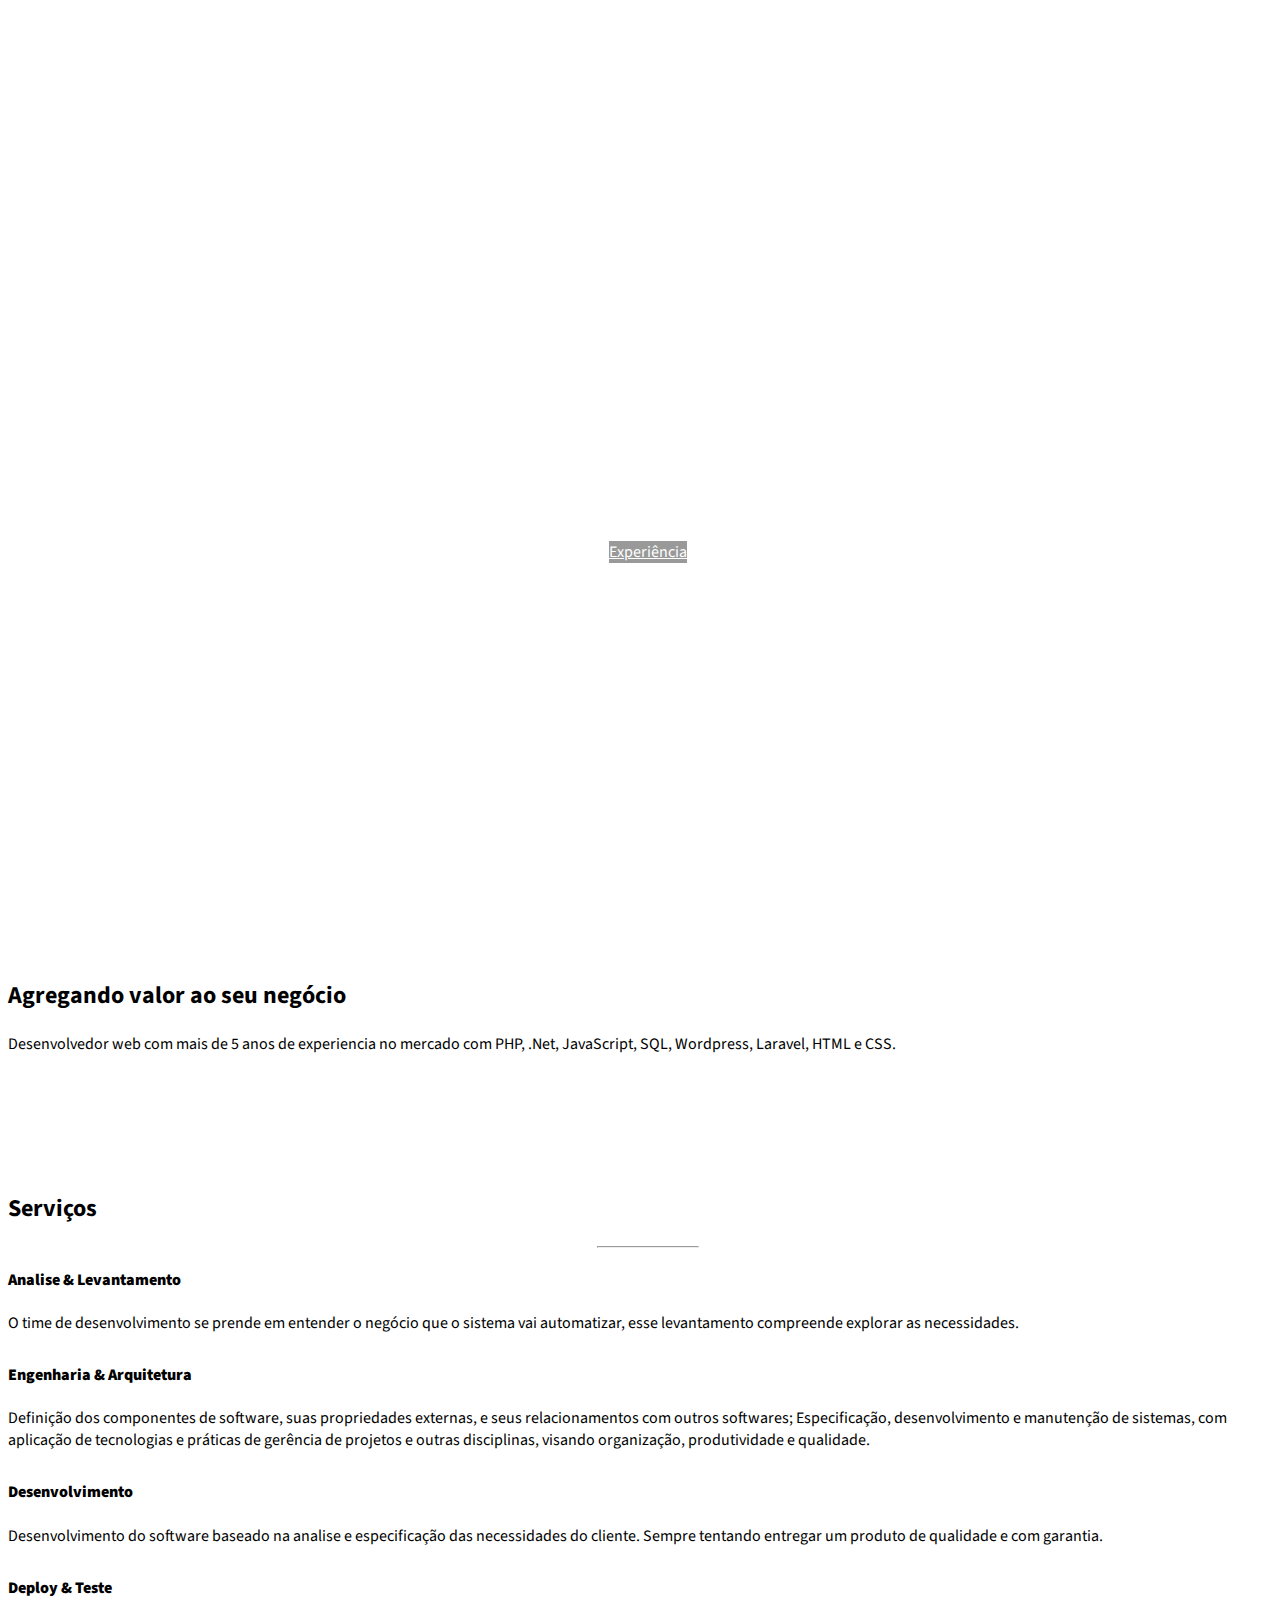
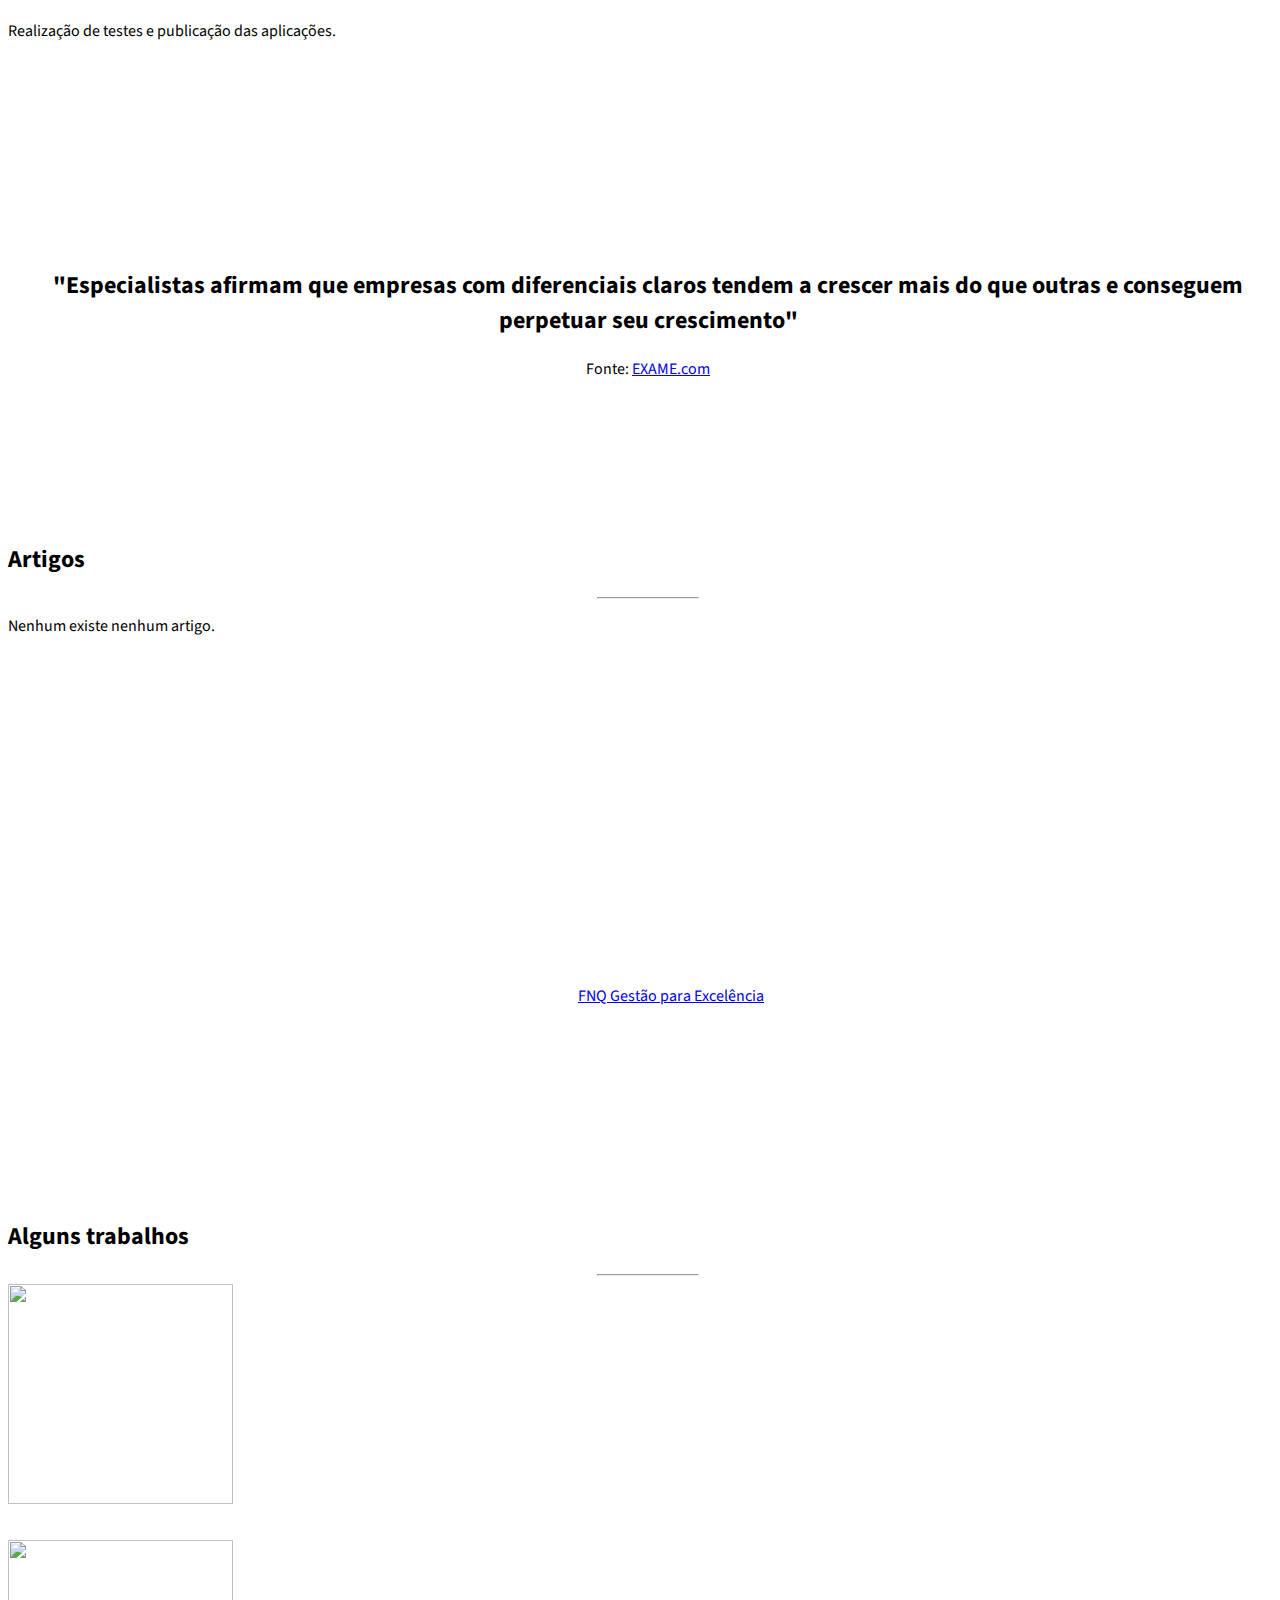
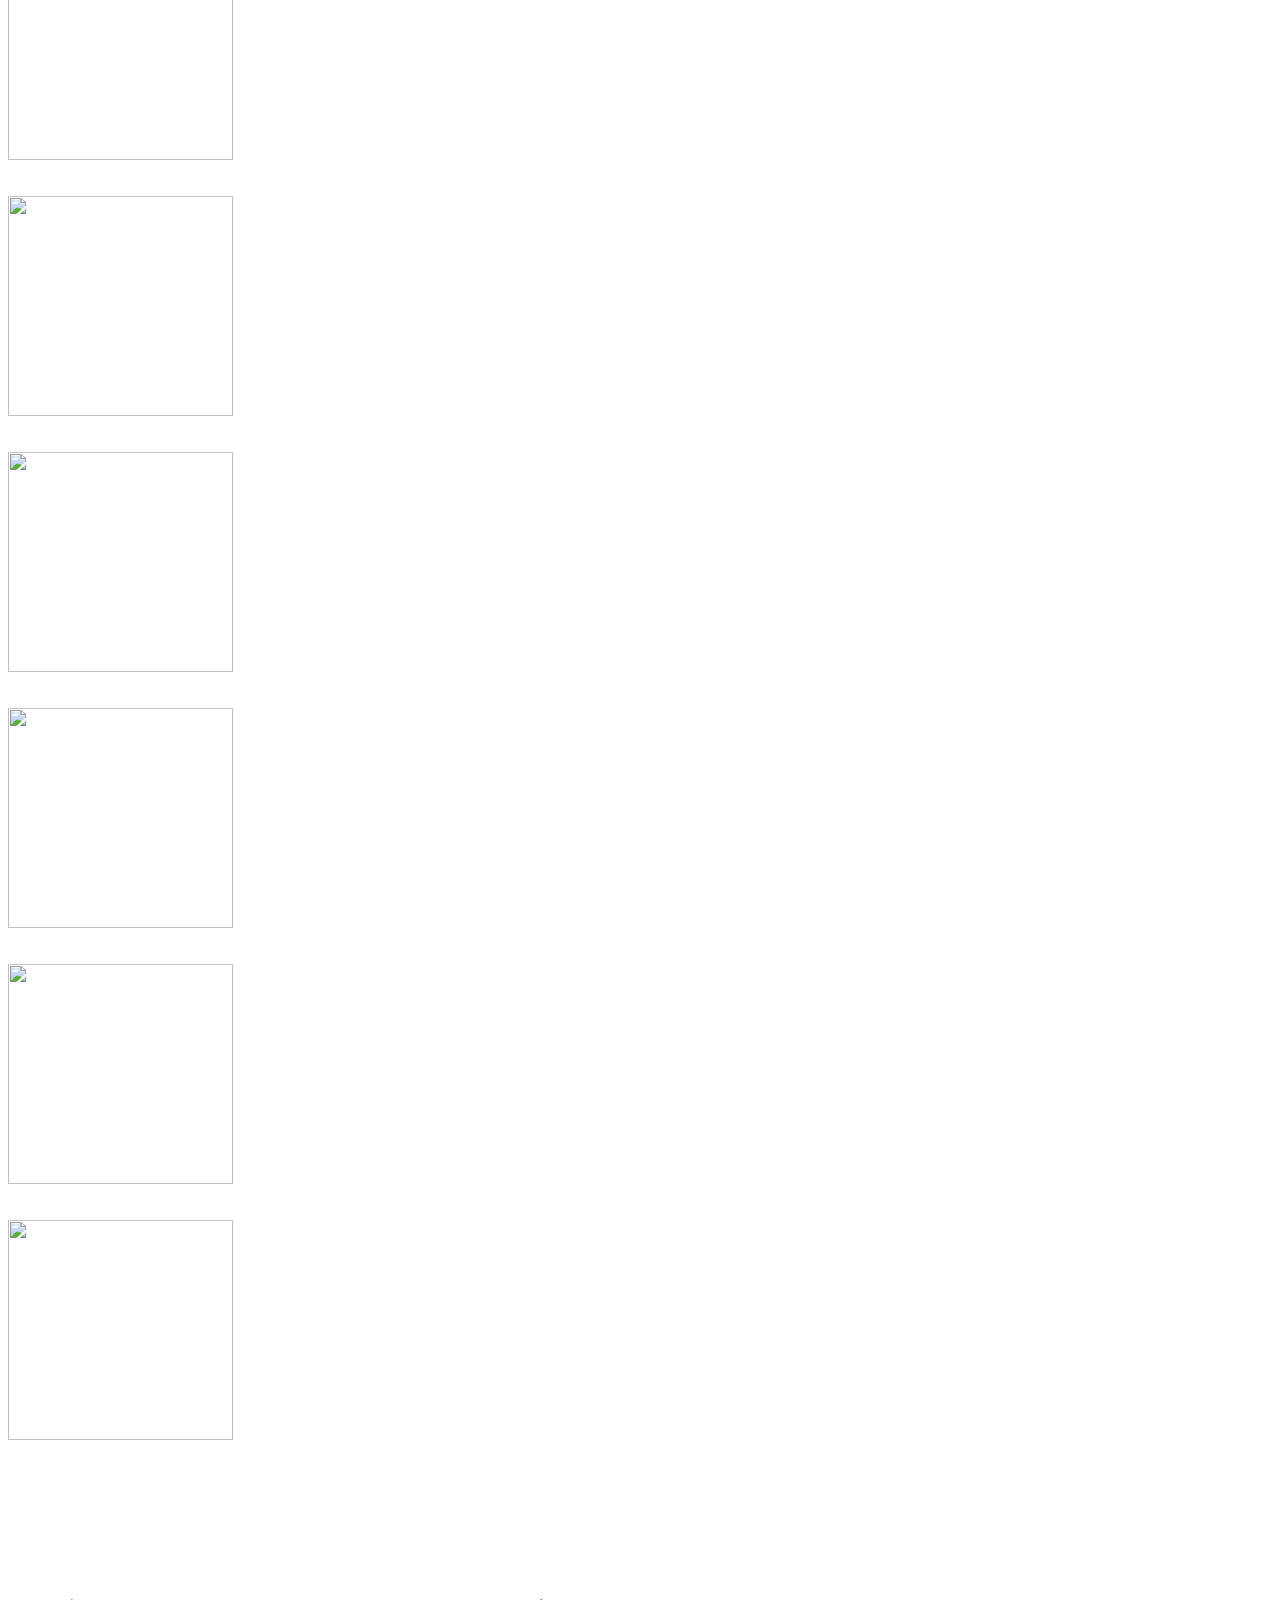
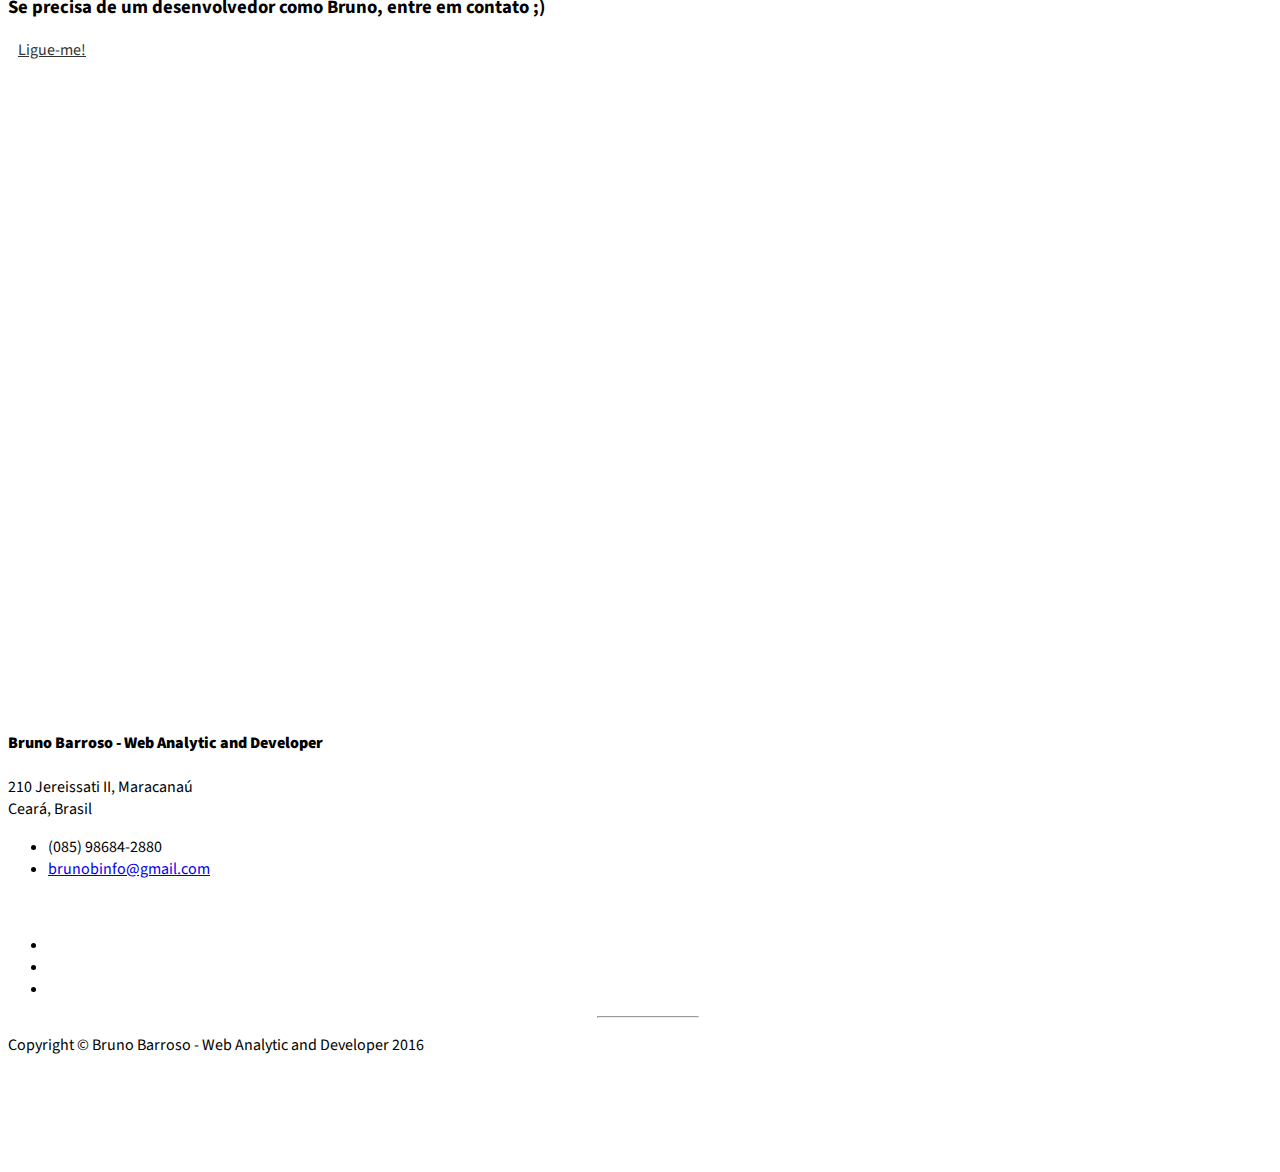
==== index.html @ d6a50529 "Incluindo a seção de artigos" ====
<!DOCTYPE html>
<html lang="pt-br">
<head>
    <meta charset="utf-8">
    <meta http-equiv="X-UA-Compatible" content="IE=edge">
    <meta name="viewport" content="width=device-width, initial-scale=1">
    <meta name="description" content="Desenvolvedor web com mais de 5 anos de experiencia no mercado com PHP, .Net, JavaScript, SQL, Wordpress, Laravel, HTML e CSS">
    <meta name="author" content="Bruno Barroso">

    <title>Bruno Barroso - Web Developer</title>

    <!-- Bootstrap Core CSS -->
    <link href="css/bootstrap.min.css" rel="stylesheet">

    <!-- Custom CSS -->
    <link href="css/stylish-portfolio.css" rel="stylesheet">

    <!-- Custom Fonts -->
    <link href="font-awesome/css/font-awesome.min.css" rel="stylesheet" type="text/css">
    <link href="https://fonts.googleapis.com/css?family=Source+Sans+Pro:300,400,700,300italic,400italic,700italic" rel="stylesheet" type="text/css">

    <!-- HTML5 Shim and Respond.js IE8 support of HTML5 elements and media queries -->
    <!-- WARNING: Respond.js doesn't work if you view the page via file:// -->
    <!--[if lt IE 9]>
        <script src="https://oss.maxcdn.com/libs/html5shiv/3.7.0/html5shiv.js"></script>
        <script src="https://oss.maxcdn.com/libs/respond.js/1.4.2/respond.min.js"></script>
    <![endif]-->

</head>

<body>

    <!-- Navigation -->
    <a id="menu-toggle" href="#" class="btn btn-dark btn-lg toggle"><i class="fa fa-bars"></i></a>
    <nav id="sidebar-wrapper">
        <ul class="sidebar-nav">
            <a id="menu-close" href="#" class="btn btn-light btn-lg pull-right toggle"><i class="fa fa-times"></i></a>
            <li class="sidebar-brand">
                <a href="#top" onclick=$("#menu-close").click();>Bruno Barroso - DEV</a>
            </li>
            <li>
                <a href="#top" onclick=$("#menu-close").click();>Home</a>
            </li>
            <li>
                <a href="#about" onclick=$("#menu-close").click();>Sobre</a>
            </li>
            <li>
                <a href="#services" onclick=$("#menu-close").click();>Serviços</a>
            </li>
            <li>
                <a href="#portfolio" onclick=$("#menu-close").click();>Portfolio</a>
            </li>
            <li>
                <a href="#blog" onclick=$("#menu-close").click();>Blog</a>
            </li>
            <li>
                <a href="#contact" onclick=$("#menu-close").click();>Contato</a>
            </li>
        </ul>
    </nav>

    <!-- Header -->
    <header id="top" class="header">
        <div class="text-vertical-center title-header">
            <h1>Bruno Barroso</h1>
            <h3>​Web ​Analyst and ​Developer​</h3>
            <br>
            <a href="#about" class="btn btn-dark btn-lg">Experiência</a>
        </div>
    </header>

    <!-- About -->
    <section id="about" class="about">
        <div class="container">
            <div class="row">
                <div class="col-lg-12 text-center">
                    <h2>Agregando valor ao seu negócio</h2>
                    <p class="lead">Desenvolvedor web com mais de 5 anos de experiencia no mercado com PHP, .Net, JavaScript, SQL, Wordpress, Laravel, HTML e CSS.</p>
                </div>
            </div>
            <!-- /.row -->
        </div>
        <!-- /.container -->
    </section>

    <!-- Services -->
    <!-- The circle icons use Font Awesome's stacked icon classes. For more information, visit http://fontawesome.io/examples/ -->
    <section id="services" class="services bg-primary">
        <div class="container">
            <div class="row text-center">
                <div class="col-lg-10 col-lg-offset-1">
                    <h2>Serviços</h2>
                    <hr class="small">
                    <div class="row">
                        <div class="col-md-3 col-sm-6">
                            <div class="service-item">
                                <span class="fa-stack fa-4x">
                                <i class="fa fa-circle fa-stack-2x"></i>
                                <i class="fa fa-pencil fa-stack-1x text-primary"></i>
                            </span>
                                <h4>
                                    <strong>Analise & Levantamento</strong>
                                </h4>
                                <p>O time de desenvolvimento se prende em entender o negócio que o sistema vai automatizar, esse levantamento compreende explorar as necessidades.</p>
                                <!--<a href="#" class="btn btn-light">Learn More</a>-->
                            </div>
                        </div>
                        <div class="col-md-3 col-sm-6">
                            <div class="service-item">
                                <span class="fa-stack fa-4x">
                                <i class="fa fa-circle fa-stack-2x"></i>
                                <i class="fa fa-cogs fa-stack-1x text-primary"></i>
                            </span>
                                <h4>
                                    <strong>Engenharia & Arquitetura</strong>
                                </h4>
                                <p>Definição dos componentes de software, suas propriedades externas, e seus relacionamentos com outros softwares; Especificação, desenvolvimento e manutenção de sistemas, com aplicação de tecnologias e práticas de gerência de projetos e outras disciplinas, visando organização, produtividade e qualidade.</p>
                                <!--<a href="#" class="btn btn-light">Learn More</a>-->
                            </div>
                        </div>
                        <div class="col-md-3 col-sm-6">
                            <div class="service-item">
                                <span class="fa-stack fa-4x">
                                <i class="fa fa-circle fa-stack-2x"></i>
                                <i class="fa fa-coffee fa-stack-1x text-primary"></i>
                            </span>
                                <h4>
                                    <strong>Desenvolvimento</strong>
                                </h4>
                                <p>Desenvolvimento do software baseado na analise e especificação das necessidades do cliente. Sempre tentando entregar um produto de qualidade e com garantia.</p>
                                <!--<a href="#" class="btn btn-light">Learn More</a>-->
                            </div>
                        </div>
                        <div class="col-md-3 col-sm-6">
                            <div class="service-item">
                                <span class="fa-stack fa-4x">
                                <i class="fa fa-circle fa-stack-2x"></i>
                                <i class="fa fa-cloud fa-stack-1x text-primary"></i>
                            </span>
                                <h4>
                                    <strong>Deploy & Teste</strong>
                                </h4>
                                <p>Realização de testes e publicação das aplicações.</p>
                                <!--<a href="#" class="btn btn-light"></a>-->
                            </div>
                        </div>
                    </div>
                    <!-- /.row (nested) -->
                </div>
                <!-- /.col-lg-10 -->
            </div>
            <!-- /.row -->
        </div>
        <!-- /.container -->
    </section>

    <!-- Callout -->
    <aside class="callout_blog">
        <div class="text-vertical-center">
            <h2 style="color: #000">"Especialistas afirmam que empresas com diferenciais claros tendem a crescer mais do que outras e conseguem perpetuar seu crescimento"</h2>
            <p style="color: #000">Fonte: <a href="https://goo.gl/Ns3ogW" target="_blank">EXAME.com</a></p>
        </div>
    </aside>

    <!-- Blog -->
    <section id="blog" class="blog">
        <div class="container">
            <div class="row">
                <div class="col-lg-10 col-lg-offset-1 text-center">
                    <h2>Artigos</h2>
                    <hr class="small">
                    <div class="row">
                        <div class="col-md-6">
                            <div class="portfolio-item">
                                <!--<a href="/artigos/" target="_blank">
                                    <img class="img-portfolio img-responsive" src="img/clients/finalizei-contabilidade.png" width="225" height="220">
                                </a>-->
                                <p>Nenhum existe nenhum artigo.</p>
                                <br><br><br>
                            </div>
                        </div>                   
                    </div>
                </div>
                <!-- /.col-lg-10 -->
            </div>
            <!-- /.row -->
        </div>
        <!-- /.container -->
    </section>

    <!-- Callout -->
    <aside class="callout">
        <div class="text-vertical-center">
            <h2>"Um bom planejamento impulsiona a empresa na direção correta, auxiliando para que ela possa antecipar-se às ameaças e fazer um diagnóstico de oportunidades e melhorias."</h2>
            <p>Fonte: <a href="https://goo.gl/TH16UN" target="_blank">FNQ Gestão para Excelência</a></p>
        </div>
    </aside>

    <!-- Portfolio -->
    <section id="portfolio" class="portfolio">
        <div class="container">
            <div class="row">
                <div class="col-lg-10 col-lg-offset-1 text-center">
                    <h2>Alguns trabalhos</h2>
                    <hr class="small">
                    <div class="row">
                        <div class="col-md-6">
                            <div class="portfolio-item">
                                <a href="http://ceifeiroalimentos.com.br" target="_blank">
                                    <img class="img-portfolio img-responsive" src="img/clients/ceifeiro-alimentos-integrais.png" width="225" height="220">
                                </a>
                            </div>
                        </div>
                        <div class="col-md-6">
                            <div class="portfolio-item">
                                <a href="http://eitamah.com.br" target="_blank">
                                    <img class="img-portfolio img-responsive" src="img/clients/eitamah.png" width="225" height="220">
                                </a>
                            </div>
                        </div>
                        <div class="col-md-6">
                            <div class="portfolio-item">
                                <a href="http://finalizei.com.br" target="_blank">
                                    <img class="img-portfolio img-responsive" src="img/clients/finalizei-contabilidade.png" width="225" height="220">
                                </a>
                            </div>
                        </div>
                        <div class="col-md-6">
                            <div class="portfolio-item">
                                <a href="http://medserv.com.br" target="_blank">
                                    <img class="img-portfolio img-responsive" src="img/clients/medserv.png" width="225" height="220">
                                </a>
                            </div>
                        </div>

                        <div class="col-md-6">
                            <div class="portfolio-item">
                                <a href="http://drinkbox.com.br" target="_blank">
                                    <img class="img-portfolio img-responsive" src="img/clients/drinkbox-delivery.png" width="225" height="220">
                                </a>
                            </div>
                        </div>
                        
                        <div class="col-md-6">
                            <div class="portfolio-item">
                                <a href="http://css-selecao.com.br" target="_blank">
                                    <img class="img-portfolio img-responsive" src="img/clients/meu-proximo-emprego.png" width="225" height="220">
                                </a>
                            </div>
                        </div>
                        <div class="col-md-6">
                            <div class="portfolio-item">
                                <a href="http://seulojista.com.br" target="_blank">
                                    <img class="img-portfolio img-responsive" src="img/clients/seu-lojista.png" width="225" height="220">
                                </a>
                            </div>
                        </div>                        
                    </div>
                </div>
                <!-- /.col-lg-10 -->
            </div>
            <!-- /.row -->
        </div>
        <!-- /.container -->
    </section>

    <!-- Call to Action -->
    <aside class="call-to-action bg-primary">
        <div class="container">
            <div class="row">
                <div class="col-lg-12 text-center">
                    <h3>Se precisa de um desenvolvedor como Bruno, entre em contato ;)</h3>
                    <a href="tel:85986842880" class="btn btn-lg btn-light">Ligue-me!</a>
                </div>
            </div>
        </div>
    </aside>

    <!-- Map -->
    <section id="contact" class="map">
        <iframe width="100%" height="100%" frameborder="0" scrolling="no" marginheight="0" marginwidth="0" src="https://www.google.com/maps/embed?pb=!1m18!1m12!1m3!1d3980.6402339901497!2d-38.62042838582403!3d-3.887052697172647!2m3!1f0!2f0!3f0!3m2!1i1024!2i768!4f13.1!3m3!1m2!1s0x7c7537bebe2e2f9%3A0x7582c53a5baa370d!2sJereissati+II%2C+Maracana%C3%BA+-+CE%2C+61901-260!5e0!3m2!1spt-BR!2sbr!4v1483029388313"></iframe>
        <br />
        <small>
            <a href="https://www.google.com/maps/embed?pb=!1m18!1m12!1m3!1d3980.6402339901497!2d-38.62042838582403!3d-3.887052697172647!2m3!1f0!2f0!3f0!3m2!1i1024!2i768!4f13.1!3m3!1m2!1s0x7c7537bebe2e2f9%3A0x7582c53a5baa370d!2sJereissati+II%2C+Maracana%C3%BA+-+CE%2C+61901-260!5e0!3m2!1spt-BR!2sbr!4v1483029388313"></a>
        </small>
        </iframe>
    </section>

    <!-- Footer -->
    <footer>
        <div class="container">
            <div class="row">
                <div class="col-lg-10 col-lg-offset-1 text-center">
                    <h4><strong>Bruno Barroso - Web Analytic and Developer</strong>
                    </h4>
                    <p>210 Jereissati II, Maracanaú
                        <br>Ceará, Brasil</p>
                    <ul class="list-unstyled">
                        <li><i class="fa fa-phone fa-fw"></i> (085) 98684-2880</li>
                        <li><i class="fa fa-envelope-o fa-fw"></i> <a href="mailto:brunobinfo@gmail.com">brunobinfo@gmail.com</a>
                        </li>
                    </ul>
                    <br>
                    <ul class="list-inline">
                        <li>
                            <a href="https://facebook.com/brunobarrosor" target="_blank"><i class="fa fa-facebook fa-fw fa-3x"></i></a>
                        </li>
                        <li>
                            <a href="https://twitter.com/bruunobarroso" target="_blank"><i class="fa fa-twitter fa-fw fa-3x"></i></a>
                        </li>
                        <li>
                            <a href="https://github.com/brunorbarroso/" target="_blank"><i class="fa fa-github fa-fw fa-3x"></i></a>
                        </li>
                    </ul>
                    <hr class="small">
                    <p class="text-muted">Copyright &copy; Bruno Barroso - Web Analytic and Developer 2016</p>
                </div>
            </div>
        </div>
        <a id="to-top" href="#top" class="btn btn-dark btn-lg"><i class="fa fa-chevron-up fa-fw fa-1x"></i></a>
    </footer>

    <!-- jQuery -->
    <script src="js/jquery.js"></script>

    <!-- Bootstrap Core JavaScript -->
    <script src="js/bootstrap.min.js"></script>

    <!-- Custom Theme JavaScript -->
    <script>
    // Closes the sidebar menu
    $("#menu-close").click(function(e) {
        e.preventDefault();
        $("#sidebar-wrapper").toggleClass("active");
    });
    // Opens the sidebar menu
    $("#menu-toggle").click(function(e) {
        e.preventDefault();
        $("#sidebar-wrapper").toggleClass("active");
    });
    // Scrolls to the selected menu item on the page
    $(function() {
        $('a[href*=#]:not([href=#],[data-toggle],[data-target],[data-slide])').click(function() {
            if (location.pathname.replace(/^\//, '') == this.pathname.replace(/^\//, '') || location.hostname == this.hostname) {
                var target = $(this.hash);
                target = target.length ? target : $('[name=' + this.hash.slice(1) + ']');
                if (target.length) {
                    $('html,body').animate({
                        scrollTop: target.offset().top
                    }, 1000);
                    return false;
                }
            }
        });
    });
    //#to-top button appears after scrolling
    var fixed = false;
    $(document).scroll(function() {
        if ($(this).scrollTop() > 250) {
            if (!fixed) {
                fixed = true;
                // $('#to-top').css({position:'fixed', display:'block'});
                $('#to-top').show("slow", function() {
                    $('#to-top').css({
                        position: 'fixed',
                        display: 'block'
                    });
                });
            }
        } else {
            if (fixed) {
                fixed = false;
                $('#to-top').hide("slow", function() {
                    $('#to-top').css({
                        display: 'none'
                    });
                });
            }
        }
    });
    // Disable Google Maps scrolling
    // See http://stackoverflow.com/a/25904582/1607849
    // Disable scroll zooming and bind back the click event
    var onMapMouseleaveHandler = function(event) {
        var that = $(this);
        that.on('click', onMapClickHandler);
        that.off('mouseleave', onMapMouseleaveHandler);
        that.find('iframe').css("pointer-events", "none");
    }
    var onMapClickHandler = function(event) {
            var that = $(this);
            // Disable the click handler until the user leaves the map area
            that.off('click', onMapClickHandler);
            // Enable scrolling zoom
            that.find('iframe').css("pointer-events", "auto");
            // Handle the mouse leave event
            that.on('mouseleave', onMapMouseleaveHandler);
        }
        // Enable map zooming with mouse scroll when the user clicks the map
    $('.map').on('click', onMapClickHandler);
    </script>

</body>

</html>
---- css/stylish-portfolio.css ----
/*!
 * Start Bootstrap - Stylish Portfolio (http://startbootstrap.com/)
 * Copyright 2013-2016 Start Bootstrap
 * Licensed under MIT (https://github.com/BlackrockDigital/startbootstrap/blob/gh-pages/LICENSE)
 */

/* Global Styles */

html,
body {
    width: 100%;
    height: 100%;
}

body {
    font-family: "Source Sans Pro","Helvetica Neue",Helvetica,Arial,sans-serif;
}

.text-vertical-center {
    display: table-cell;
    text-align: center;
    vertical-align: middle;
}

.text-vertical-center h1 {
    margin: 0;
    padding: 0;
    font-size: 4.5em;
    font-weight: 700;
}

/* Custom Button Styles */

.title-header {
    color: #fff;
}
.btn-dark {
    border-radius: 0;
    color: #fff;
    background-color: rgba(0,0,0,0.4);
}

.btn-dark:hover,
.btn-dark:focus,
.btn-dark:active {
    color: #fff;
    background-color: rgba(0,0,0,0.7);
}

.btn-light {
    border-radius: 0;
    color: #333;
    background-color: rgb(255,255,255);
}

.btn-light:hover,
.btn-light:focus,
.btn-light:active {
    color: #333;
    background-color: rgba(255,255,255,0.8);
}

/* Custom Horizontal Rule */

hr.small {
    max-width: 100px;
}

/* Side Menu */

#sidebar-wrapper {
    z-index: 1000;
    position: fixed;
    right: 0;
    width: 250px;
    height: 100%;
    transform: translateX(250px);
    overflow-y: auto;
    background: #222;
    -webkit-transition: all 0.4s ease 0s;
    -moz-transition: all 0.4s ease 0s;
    -ms-transition: all 0.4s ease 0s;
    -o-transition: all 0.4s ease 0s;
    transition: all 0.4s ease 0s;
}

.sidebar-nav {
    position: absolute;
    top: 0;
    width: 250px;
    margin: 0;
    padding: 0;
    list-style: none;
}

.sidebar-nav li {
    text-indent: 20px;
    line-height: 40px;
}

.sidebar-nav li a {
    display: block;
    text-decoration: none;
    color: #999;
}

.sidebar-nav li a:hover {
    text-decoration: none;
    color: #fff;
    background: rgba(255,255,255,0.2);
}

.sidebar-nav li a:active,
.sidebar-nav li a:focus {
    text-decoration: none;
}

.sidebar-nav > .sidebar-brand {
    height: 55px;
    font-size: 18px;
    line-height: 55px;
}

.sidebar-nav > .sidebar-brand a {
    color: #999;
}

.sidebar-nav > .sidebar-brand a:hover {
    color: #fff;
    background: none;
}

#menu-toggle {
    z-index: 1;
    position: fixed;
    top: 0;
    right: 0;
}

#sidebar-wrapper.active {
    right: 250px;
    width: 250px;
    -webkit-transition: all 0.4s ease 0s;
    -moz-transition: all 0.4s ease 0s;
    -ms-transition: all 0.4s ease 0s;
    -o-transition: all 0.4s ease 0s;
    transition: all 0.4s ease 0s;
}

.toggle {
    margin: 5px 5px 0 0;
}

/* Header */

.header {
    display: table;
    position: relative;
    width: 100%;
    height: 100%;
    background: url(../img/bg.jpg) no-repeat center center scroll;
    -webkit-background-size: cover;
    -moz-background-size: cover;
    background-size: cover;
    -o-background-size: cover;
}

/* About */

.about {
    padding: 50px 0;
}

/* Services */

.services {
    padding: 50px 0;
}

.service-item {
    margin-bottom: 30px;
}

/* Callout */

.callout {
    display: table;
    width: 100%;
    height: 400px;
    color: #fff;
    background: url(../img/callout.jpg) no-repeat center center scroll;
    -webkit-background-size: cover;
    -moz-background-size: cover;
    background-size: cover;
    -o-background-size: cover;
}

/* Callout Blog */

.callout_blog {
    display: table;
    width: 100%;
    height: 400px;
    color: #fff;
    background: url(../img/blog.jpg) no-repeat center center scroll;
    -webkit-background-size: cover;
    -moz-background-size: cover;
    background-size: cover;
    -o-background-size: cover;
}

/* Portfolio */

.portfolio {
    padding: 50px 0;
}

.portfolio-item {
    margin-bottom: 30px;
}

.img-portfolio {
    margin: 0 auto;
}

.img-portfolio:hover {
    opacity: 0.8;
}

/* Call to Action */

.call-to-action {
    padding: 50px 0;
}

.call-to-action .btn {
    margin: 10px;
}

/* Map */

.map {
    height: 500px;
}

@media(max-width:768px) {
    .map {
        height: 75%;
    }
}

.map iframe {
    pointer-events: none;
}

/* Footer */

footer {
    padding: 100px 0;
}

#to-top {
  display: none;
  position: fixed;
  bottom: 5px;
  right: 5px;
}
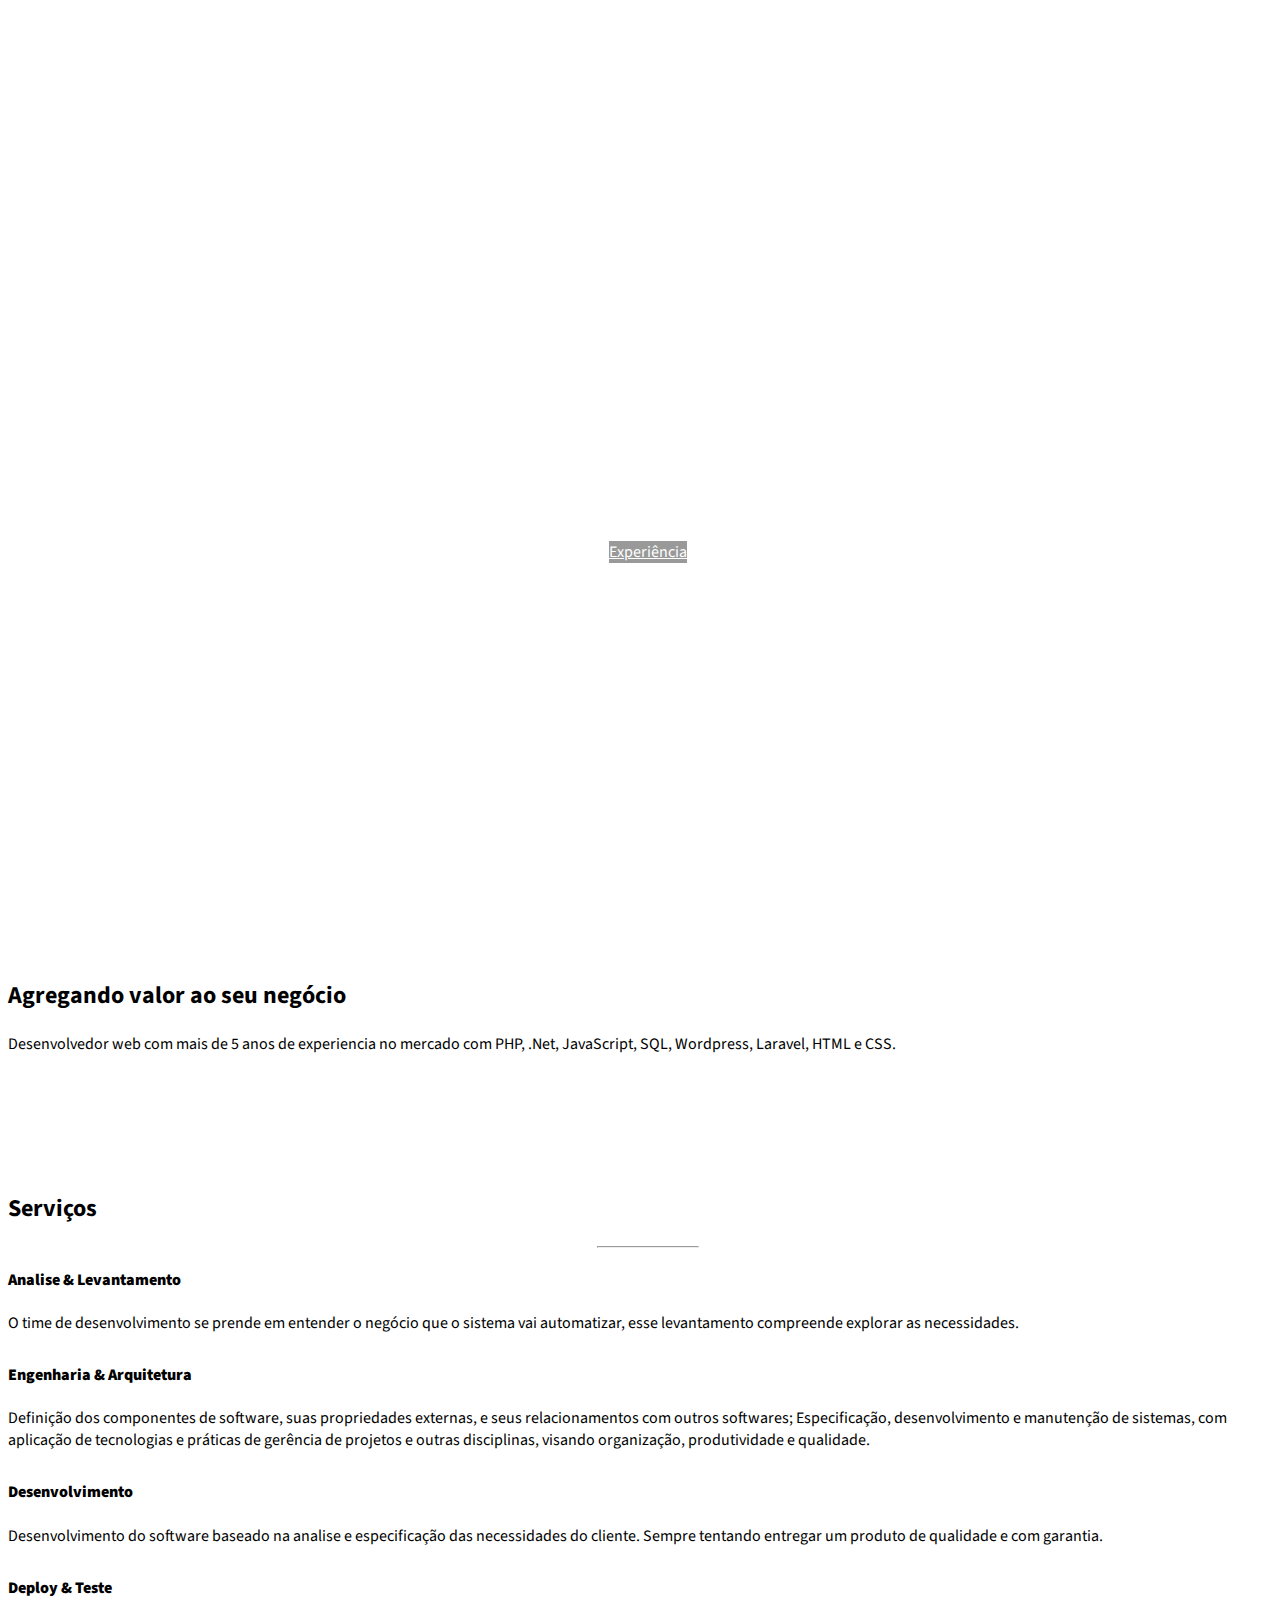
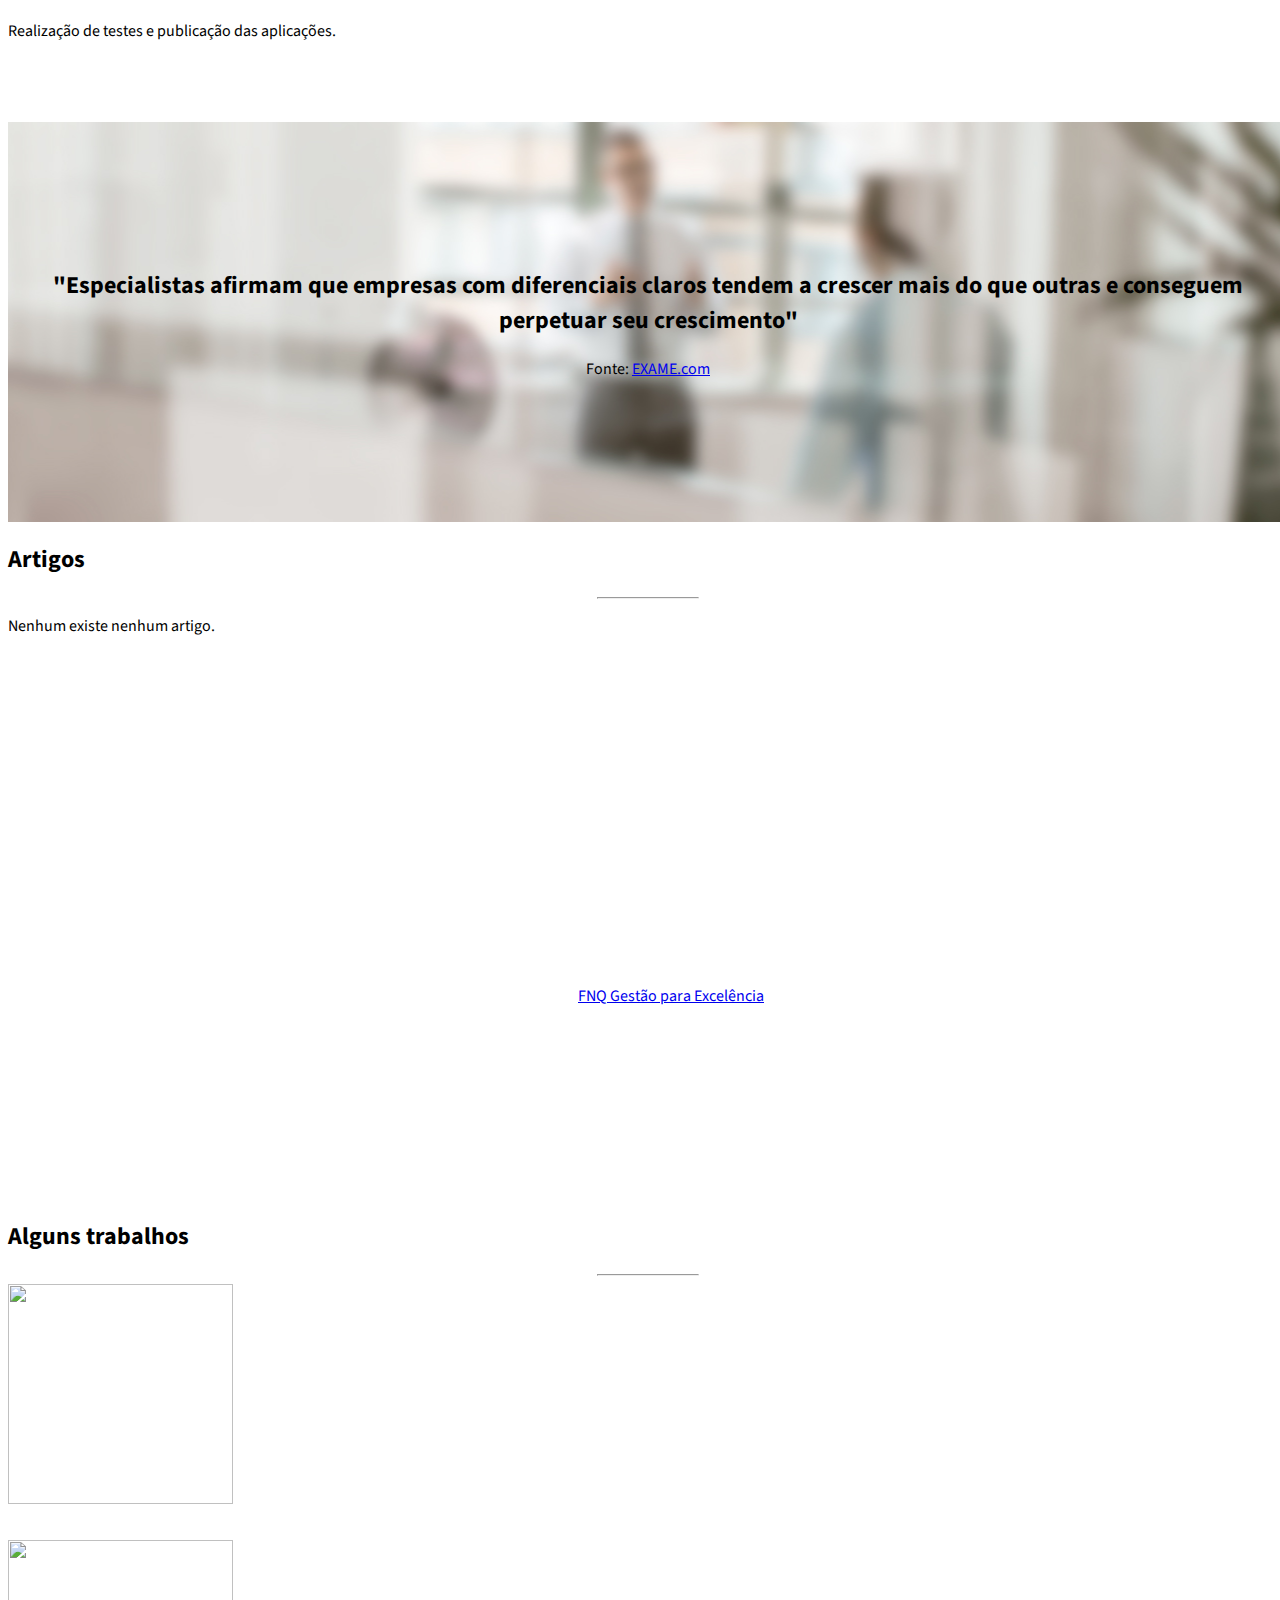
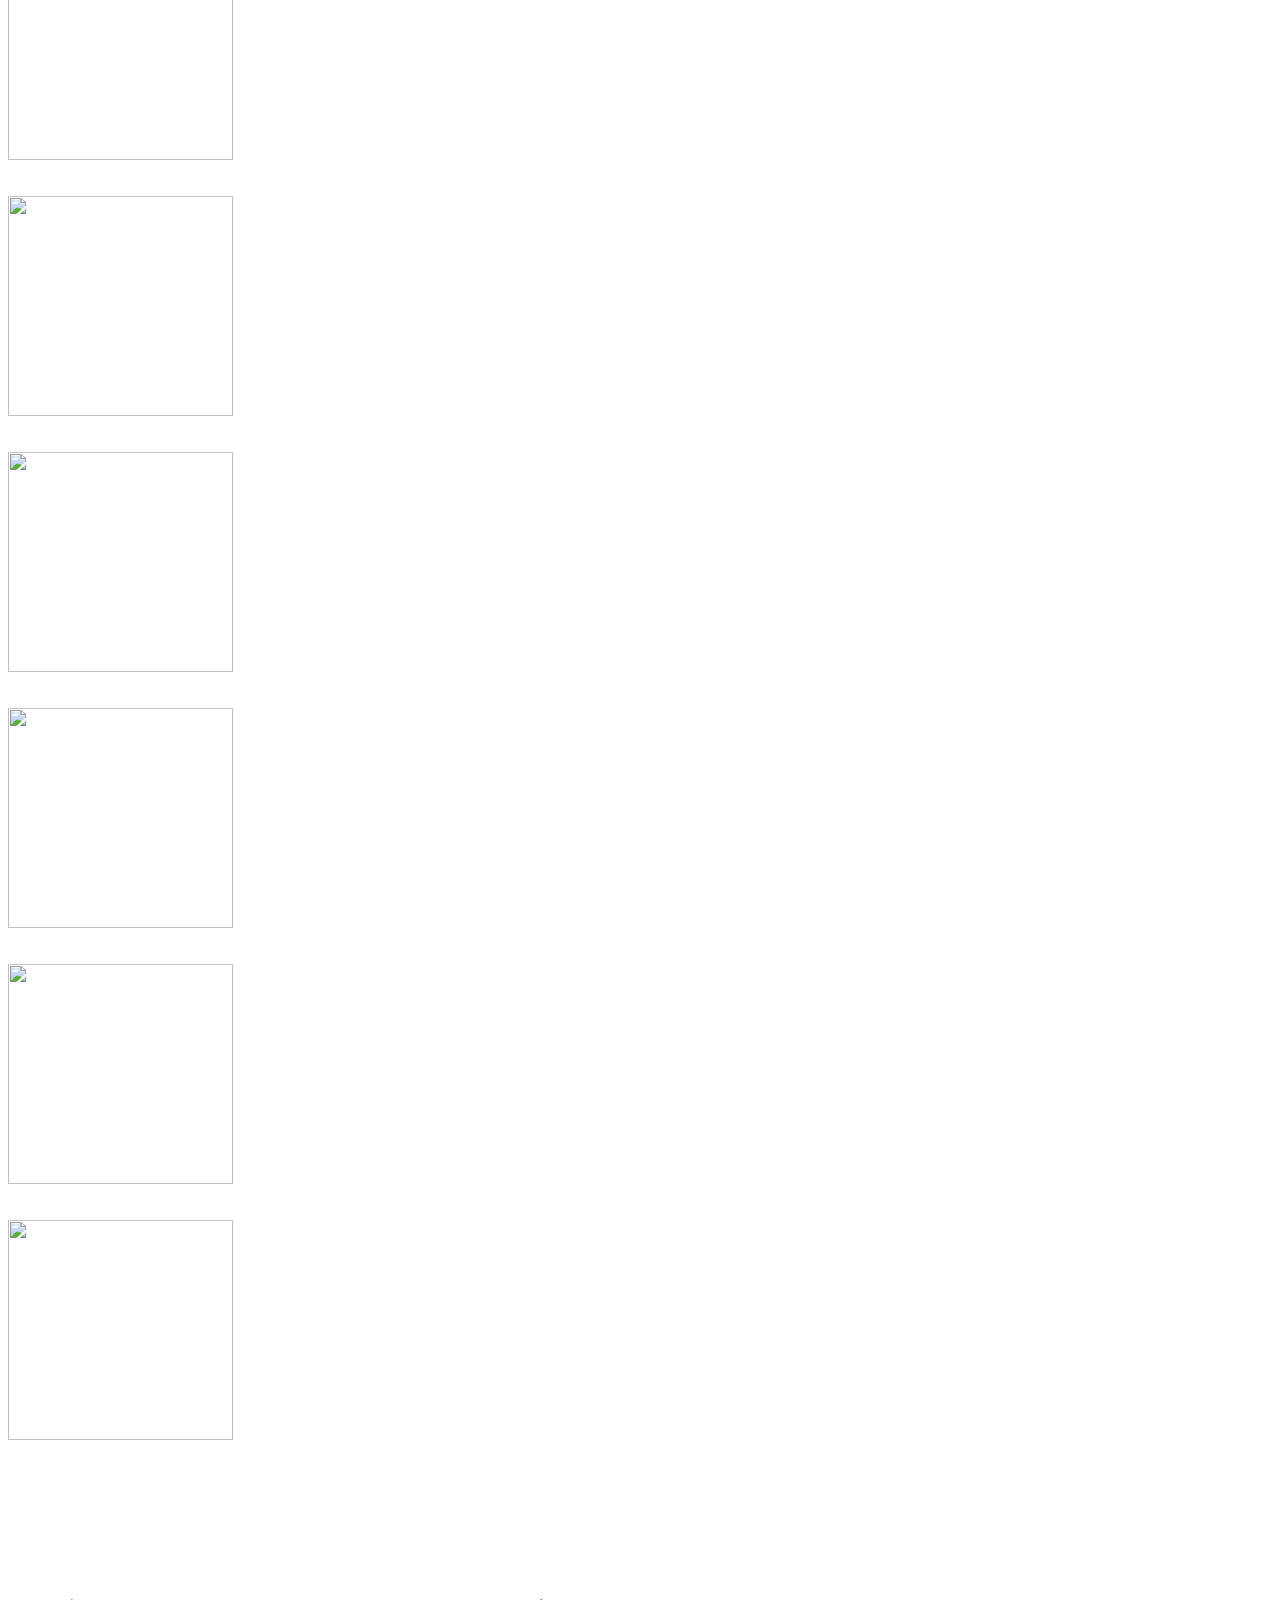
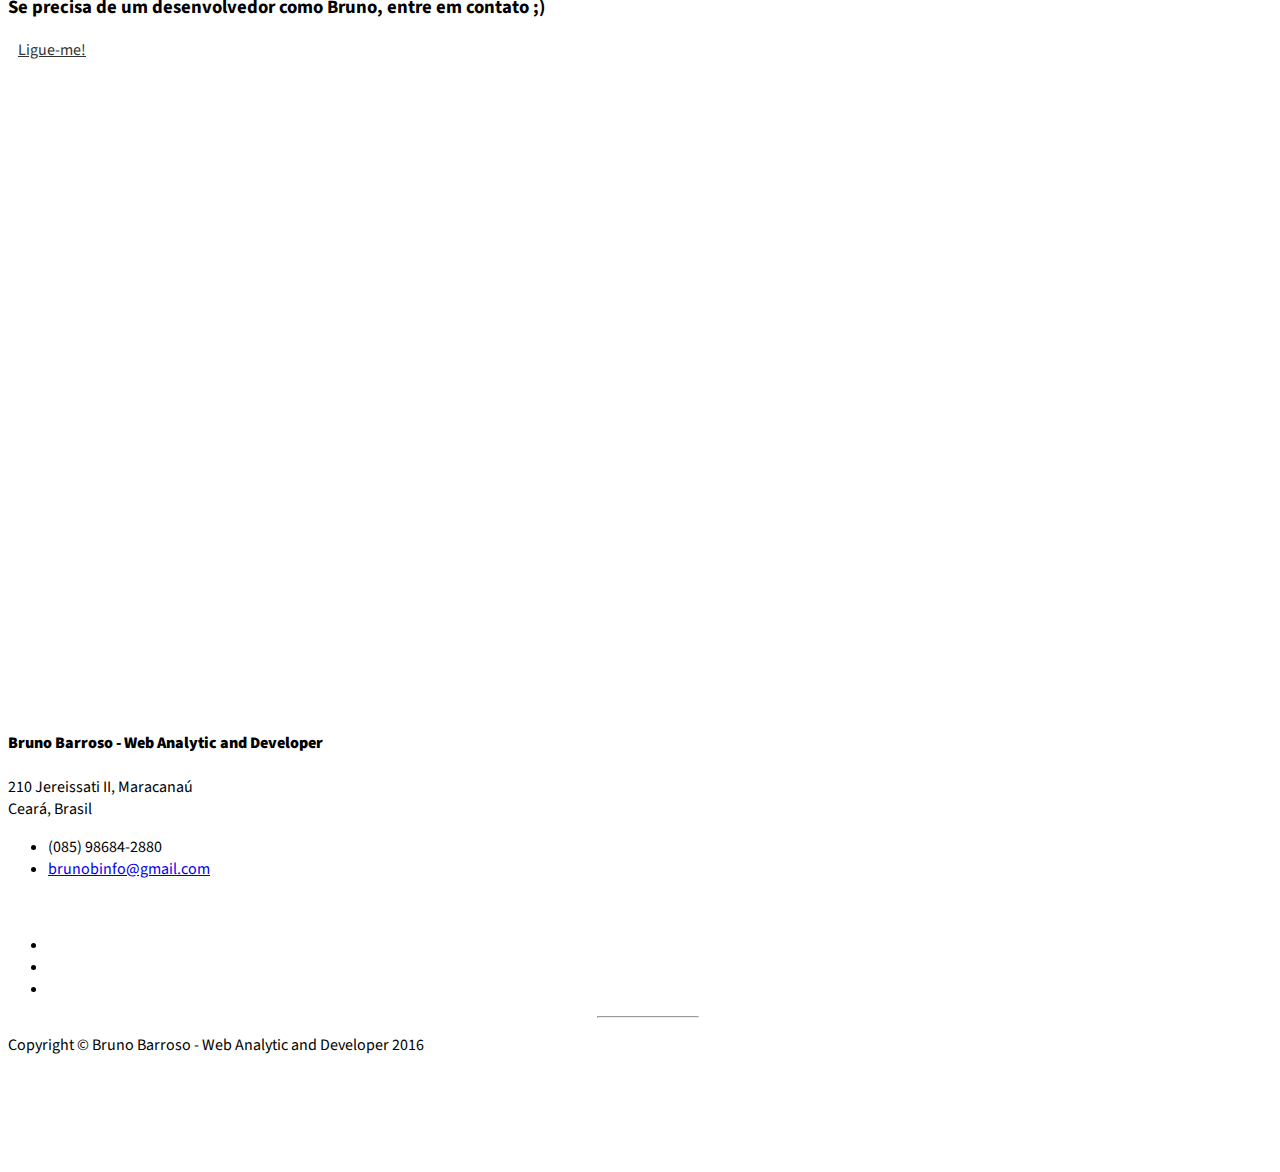
==== commit 4a8bec74: "Adicionando o analytics no meu site" ====
--- a/index.html
+++ b/index.html
@@ -25,6 +25,17 @@
         <script src="https://oss.maxcdn.com/libs/html5shiv/3.7.0/html5shiv.js"></script>
         <script src="https://oss.maxcdn.com/libs/respond.js/1.4.2/respond.min.js"></script>
     <![endif]-->
+
+    <script>
+        (function(i,s,o,g,r,a,m){i['GoogleAnalyticsObject']=r;i[r]=i[r]||function(){
+        (i[r].q=i[r].q||[]).push(arguments)},i[r].l=1*new Date();a=s.createElement(o),
+        m=s.getElementsByTagName(o)[0];a.async=1;a.src=g;m.parentNode.insertBefore(a,m)
+        })(window,document,'script','https://www.google-analytics.com/analytics.js','ga');
+
+        ga('create', 'UA-89704179-1', 'auto');
+        ga('send', 'pageview');
+
+    </script>
 
 </head>
 
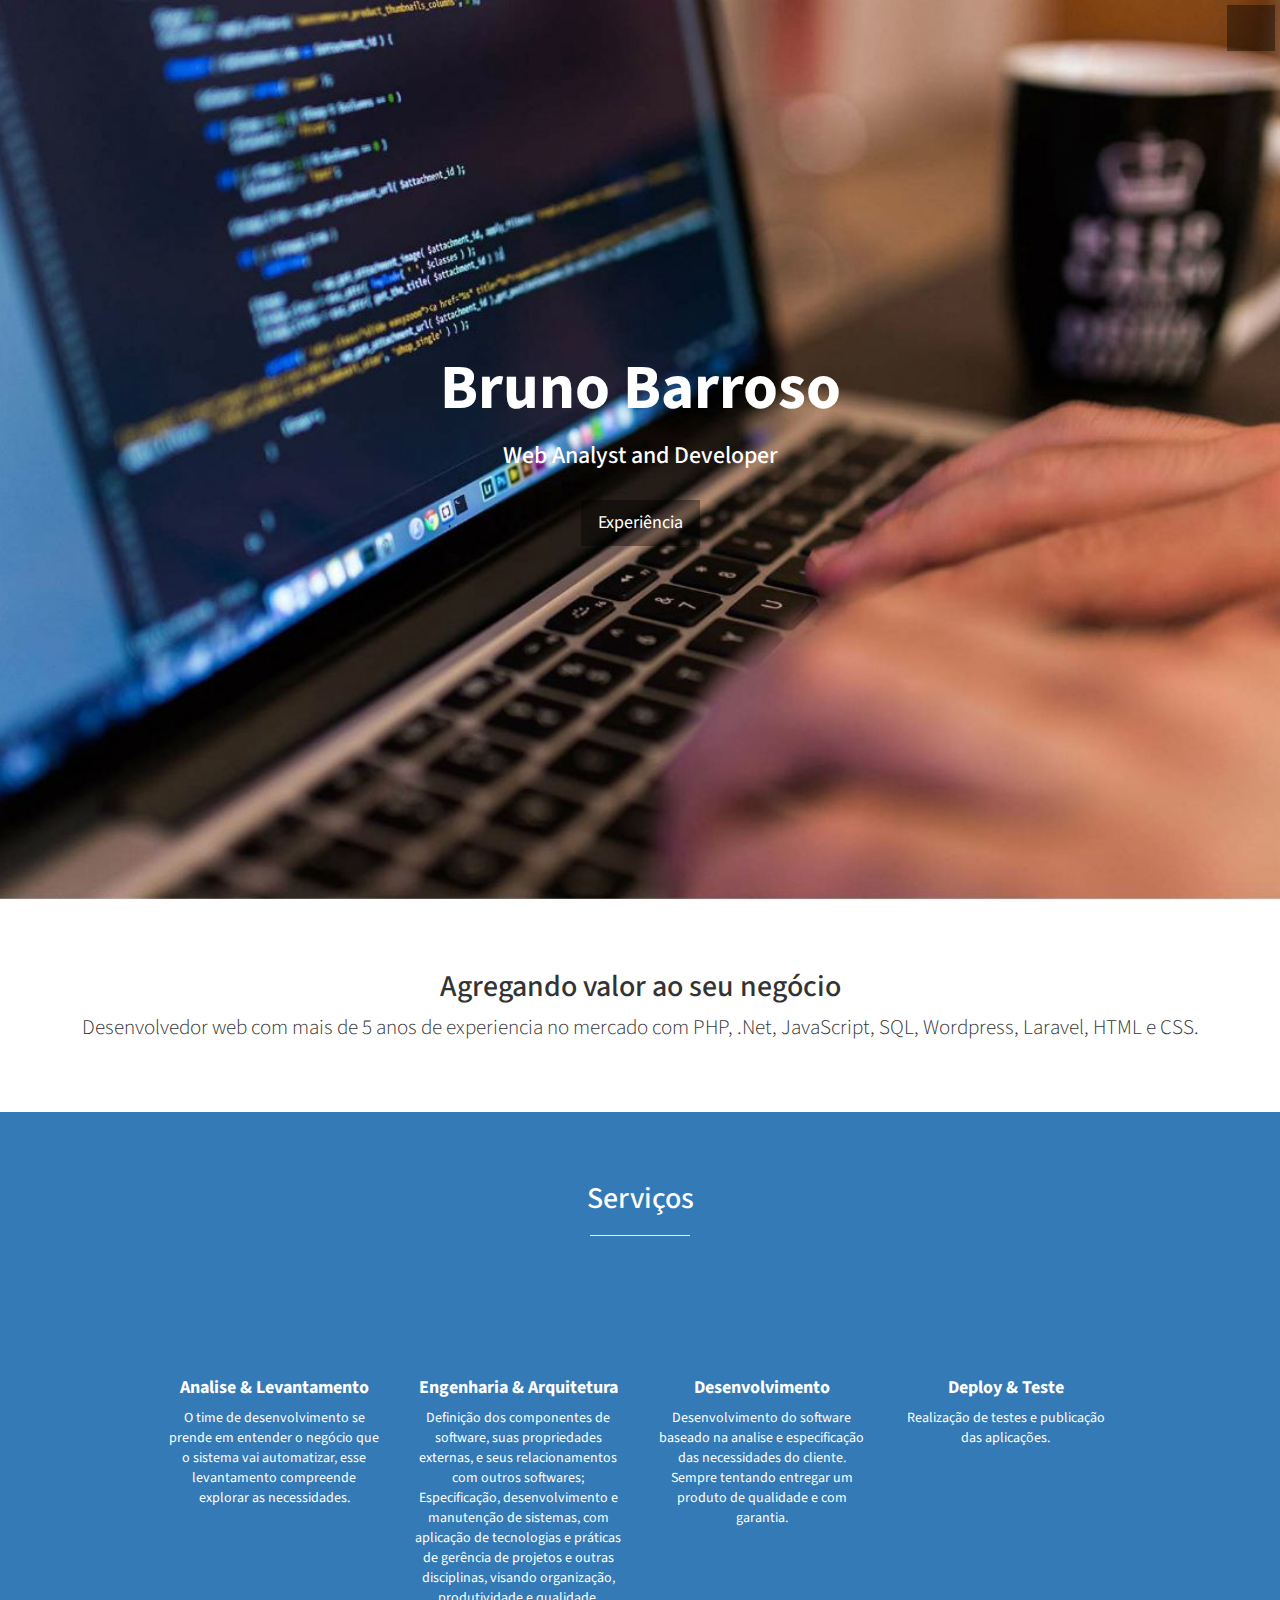
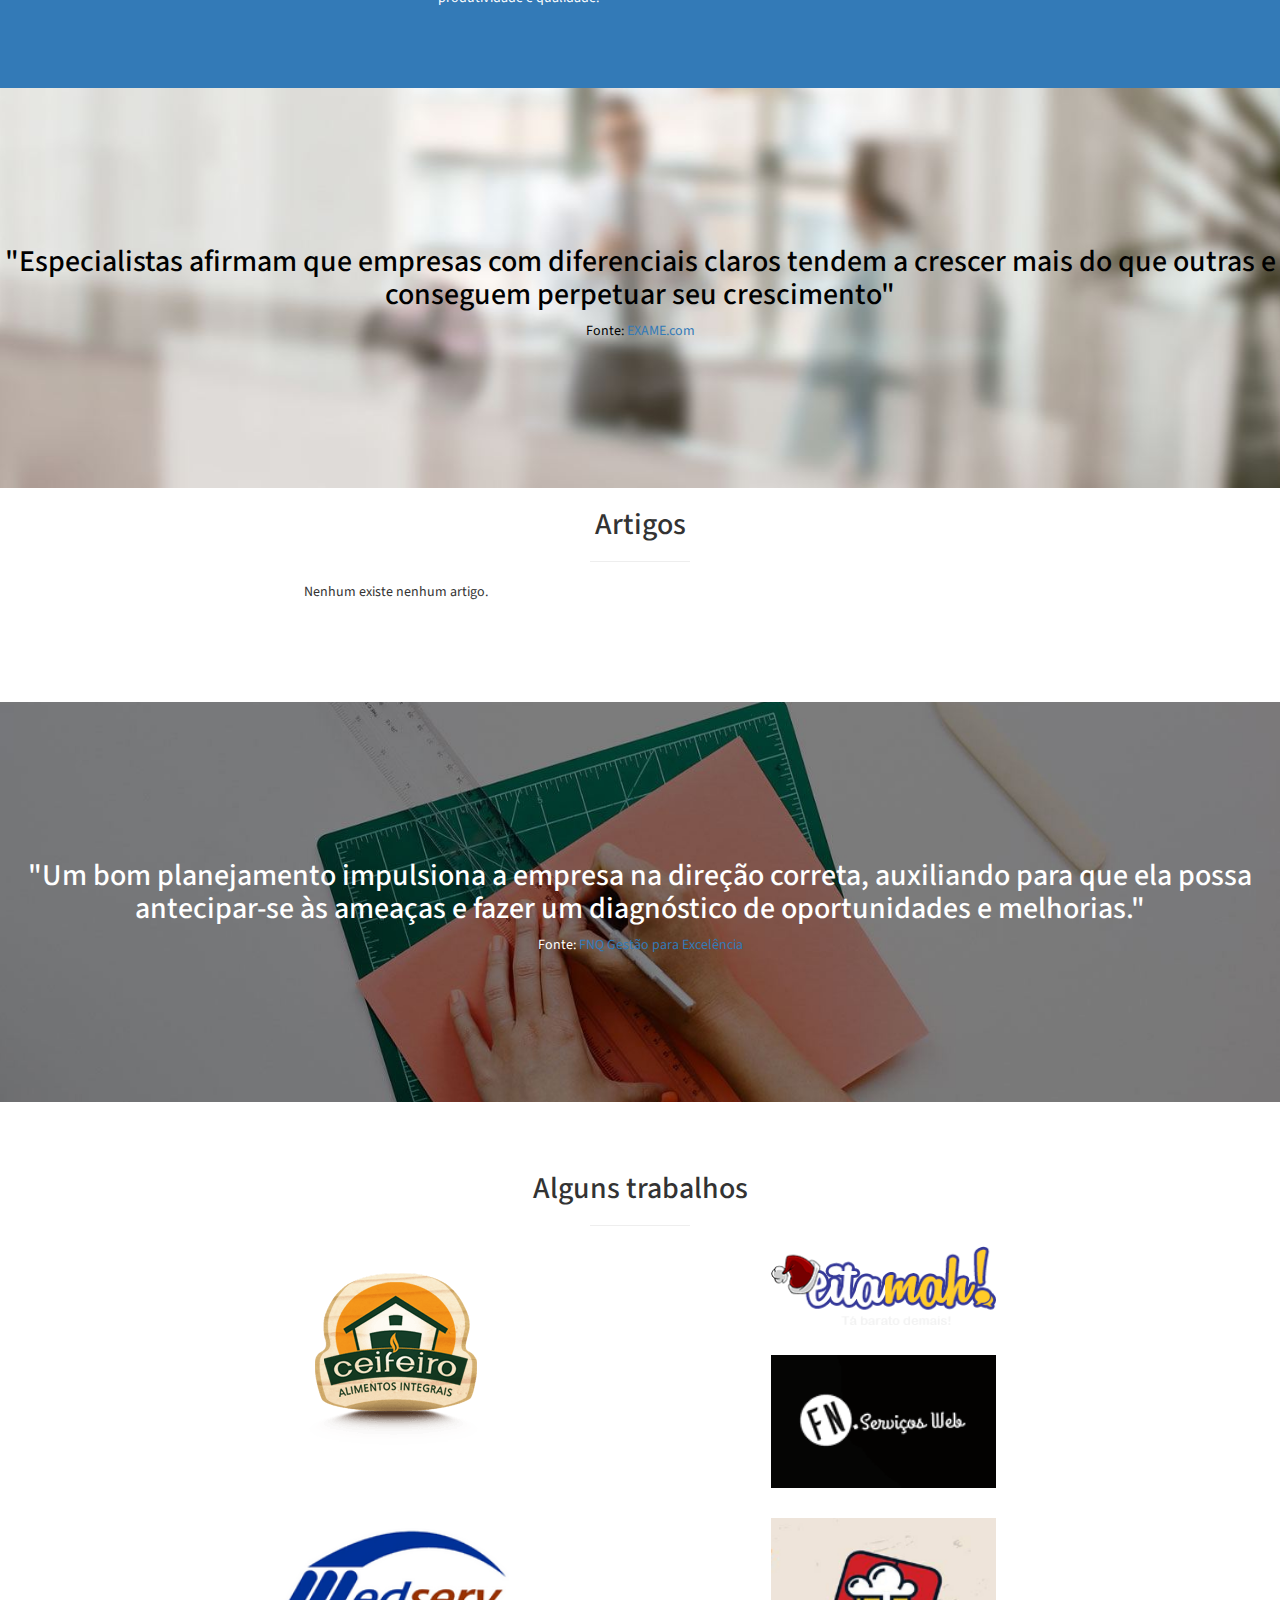
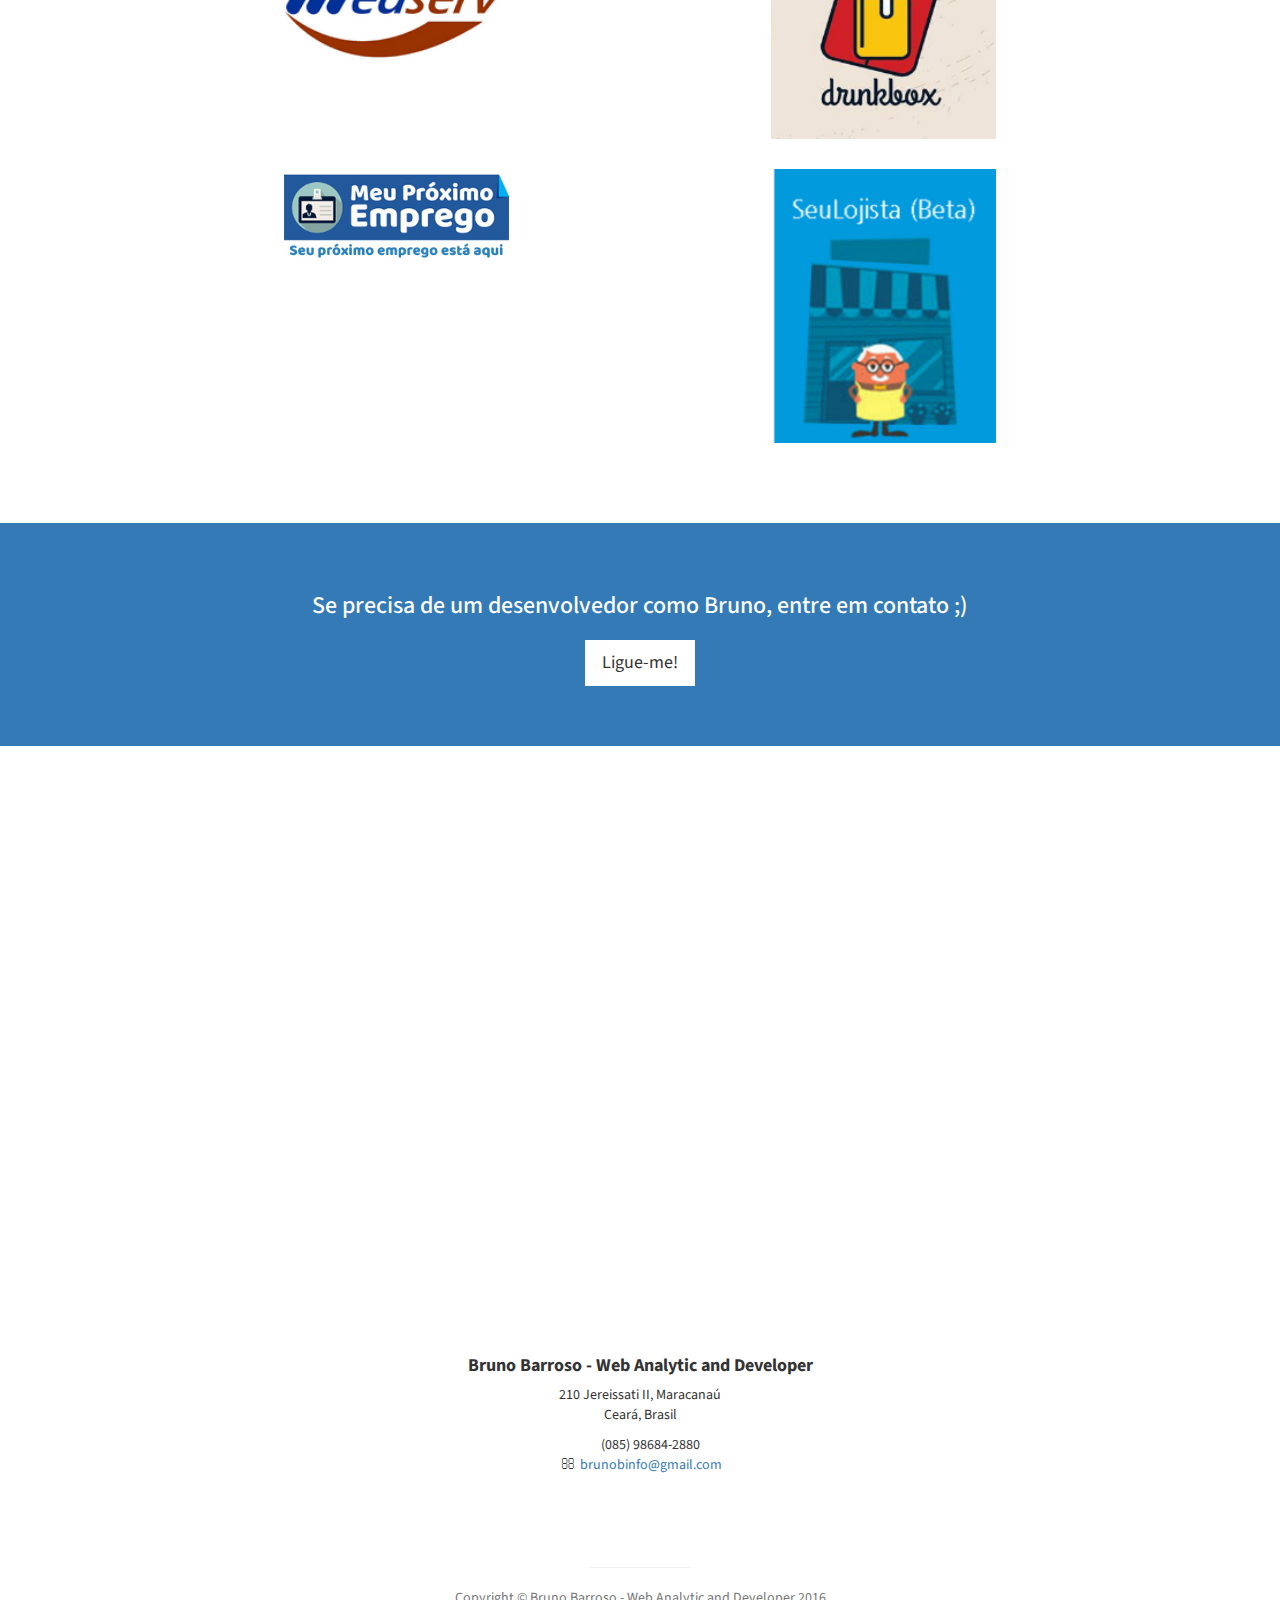
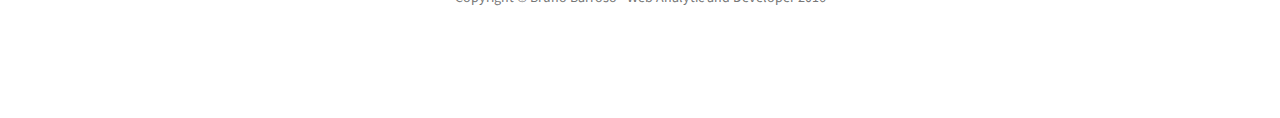
==== commit 6d81e50d: "otimizando o site" ====
--- a/index.html
+++ b/index.html
@@ -1,416 +1 @@
-<!DOCTYPE html>
-<html lang="pt-br">
-<head>
-    <meta charset="utf-8">
-    <meta http-equiv="X-UA-Compatible" content="IE=edge">
-    <meta name="viewport" content="width=device-width, initial-scale=1">
-    <meta name="description" content="Desenvolvedor web com mais de 5 anos de experiencia no mercado com PHP, .Net, JavaScript, SQL, Wordpress, Laravel, HTML e CSS">
-    <meta name="author" content="Bruno Barroso">
-
-    <title>Bruno Barroso - Web Developer</title>
-
-    <!-- Bootstrap Core CSS -->
-    <link href="css/bootstrap.min.css" rel="stylesheet">
-
-    <!-- Custom CSS -->
-    <link href="css/stylish-portfolio.css" rel="stylesheet">
-
-    <!-- Custom Fonts -->
-    <link href="font-awesome/css/font-awesome.min.css" rel="stylesheet" type="text/css">
-    <link href="https://fonts.googleapis.com/css?family=Source+Sans+Pro:300,400,700,300italic,400italic,700italic" rel="stylesheet" type="text/css">
-
-    <!-- HTML5 Shim and Respond.js IE8 support of HTML5 elements and media queries -->
-    <!-- WARNING: Respond.js doesn't work if you view the page via file:// -->
-    <!--[if lt IE 9]>
-        <script src="https://oss.maxcdn.com/libs/html5shiv/3.7.0/html5shiv.js"></script>
-        <script src="https://oss.maxcdn.com/libs/respond.js/1.4.2/respond.min.js"></script>
-    <![endif]-->
-
-    <script>
-        (function(i,s,o,g,r,a,m){i['GoogleAnalyticsObject']=r;i[r]=i[r]||function(){
-        (i[r].q=i[r].q||[]).push(arguments)},i[r].l=1*new Date();a=s.createElement(o),
-        m=s.getElementsByTagName(o)[0];a.async=1;a.src=g;m.parentNode.insertBefore(a,m)
-        })(window,document,'script','https://www.google-analytics.com/analytics.js','ga');
-
-        ga('create', 'UA-89704179-1', 'auto');
-        ga('send', 'pageview');
-
-    </script>
-
-</head>
-
-<body>
-
-    <!-- Navigation -->
-    <a id="menu-toggle" href="#" class="btn btn-dark btn-lg toggle"><i class="fa fa-bars"></i></a>
-    <nav id="sidebar-wrapper">
-        <ul class="sidebar-nav">
-            <a id="menu-close" href="#" class="btn btn-light btn-lg pull-right toggle"><i class="fa fa-times"></i></a>
-            <li class="sidebar-brand">
-                <a href="#top" onclick=$("#menu-close").click();>Bruno Barroso - DEV</a>
-            </li>
-            <li>
-                <a href="#top" onclick=$("#menu-close").click();>Home</a>
-            </li>
-            <li>
-                <a href="#about" onclick=$("#menu-close").click();>Sobre</a>
-            </li>
-            <li>
-                <a href="#services" onclick=$("#menu-close").click();>Serviços</a>
-            </li>
-            <li>
-                <a href="#portfolio" onclick=$("#menu-close").click();>Portfolio</a>
-            </li>
-            <li>
-                <a href="#blog" onclick=$("#menu-close").click();>Blog</a>
-            </li>
-            <li>
-                <a href="#contact" onclick=$("#menu-close").click();>Contato</a>
-            </li>
-        </ul>
-    </nav>
-
-    <!-- Header -->
-    <header id="top" class="header">
-        <div class="text-vertical-center title-header">
-            <h1>Bruno Barroso</h1>
-            <h3>​Web ​Analyst and ​Developer​</h3>
-            <br>
-            <a href="#about" class="btn btn-dark btn-lg">Experiência</a>
-        </div>
-    </header>
-
-    <!-- About -->
-    <section id="about" class="about">
-        <div class="container">
-            <div class="row">
-                <div class="col-lg-12 text-center">
-                    <h2>Agregando valor ao seu negócio</h2>
-                    <p class="lead">Desenvolvedor web com mais de 5 anos de experiencia no mercado com PHP, .Net, JavaScript, SQL, Wordpress, Laravel, HTML e CSS.</p>
-                </div>
-            </div>
-            <!-- /.row -->
-        </div>
-        <!-- /.container -->
-    </section>
-
-    <!-- Services -->
-    <!-- The circle icons use Font Awesome's stacked icon classes. For more information, visit http://fontawesome.io/examples/ -->
-    <section id="services" class="services bg-primary">
-        <div class="container">
-            <div class="row text-center">
-                <div class="col-lg-10 col-lg-offset-1">
-                    <h2>Serviços</h2>
-                    <hr class="small">
-                    <div class="row">
-                        <div class="col-md-3 col-sm-6">
-                            <div class="service-item">
-                                <span class="fa-stack fa-4x">
-                                <i class="fa fa-circle fa-stack-2x"></i>
-                                <i class="fa fa-pencil fa-stack-1x text-primary"></i>
-                            </span>
-                                <h4>
-                                    <strong>Analise & Levantamento</strong>
-                                </h4>
-                                <p>O time de desenvolvimento se prende em entender o negócio que o sistema vai automatizar, esse levantamento compreende explorar as necessidades.</p>
-                                <!--<a href="#" class="btn btn-light">Learn More</a>-->
-                            </div>
-                        </div>
-                        <div class="col-md-3 col-sm-6">
-                            <div class="service-item">
-                                <span class="fa-stack fa-4x">
-                                <i class="fa fa-circle fa-stack-2x"></i>
-                                <i class="fa fa-cogs fa-stack-1x text-primary"></i>
-                            </span>
-                                <h4>
-                                    <strong>Engenharia & Arquitetura</strong>
-                                </h4>
-                                <p>Definição dos componentes de software, suas propriedades externas, e seus relacionamentos com outros softwares; Especificação, desenvolvimento e manutenção de sistemas, com aplicação de tecnologias e práticas de gerência de projetos e outras disciplinas, visando organização, produtividade e qualidade.</p>
-                                <!--<a href="#" class="btn btn-light">Learn More</a>-->
-                            </div>
-                        </div>
-                        <div class="col-md-3 col-sm-6">
-                            <div class="service-item">
-                                <span class="fa-stack fa-4x">
-                                <i class="fa fa-circle fa-stack-2x"></i>
-                                <i class="fa fa-coffee fa-stack-1x text-primary"></i>
-                            </span>
-                                <h4>
-                                    <strong>Desenvolvimento</strong>
-                                </h4>
-                                <p>Desenvolvimento do software baseado na analise e especificação das necessidades do cliente. Sempre tentando entregar um produto de qualidade e com garantia.</p>
-                                <!--<a href="#" class="btn btn-light">Learn More</a>-->
-                            </div>
-                        </div>
-                        <div class="col-md-3 col-sm-6">
-                            <div class="service-item">
-                                <span class="fa-stack fa-4x">
-                                <i class="fa fa-circle fa-stack-2x"></i>
-                                <i class="fa fa-cloud fa-stack-1x text-primary"></i>
-                            </span>
-                                <h4>
-                                    <strong>Deploy & Teste</strong>
-                                </h4>
-                                <p>Realização de testes e publicação das aplicações.</p>
-                                <!--<a href="#" class="btn btn-light"></a>-->
-                            </div>
-                        </div>
-                    </div>
-                    <!-- /.row (nested) -->
-                </div>
-                <!-- /.col-lg-10 -->
-            </div>
-            <!-- /.row -->
-        </div>
-        <!-- /.container -->
-    </section>
-
-    <!-- Callout -->
-    <aside class="callout_blog">
-        <div class="text-vertical-center">
-            <h2 style="color: #000">"Especialistas afirmam que empresas com diferenciais claros tendem a crescer mais do que outras e conseguem perpetuar seu crescimento"</h2>
-            <p style="color: #000">Fonte: <a href="https://goo.gl/Ns3ogW" target="_blank">EXAME.com</a></p>
-        </div>
-    </aside>
-
-    <!-- Blog -->
-    <section id="blog" class="blog">
-        <div class="container">
-            <div class="row">
-                <div class="col-lg-10 col-lg-offset-1 text-center">
-                    <h2>Artigos</h2>
-                    <hr class="small">
-                    <div class="row">
-                        <div class="col-md-6">
-                            <div class="portfolio-item">
-                                <!--<a href="/artigos/" target="_blank">
-                                    <img class="img-portfolio img-responsive" src="img/clients/finalizei-contabilidade.png" width="225" height="220">
-                                </a>-->
-                                <p>Nenhum existe nenhum artigo.</p>
-                                <br><br><br>
-                            </div>
-                        </div>                   
-                    </div>
-                </div>
-                <!-- /.col-lg-10 -->
-            </div>
-            <!-- /.row -->
-        </div>
-        <!-- /.container -->
-    </section>
-
-    <!-- Callout -->
-    <aside class="callout">
-        <div class="text-vertical-center">
-            <h2>"Um bom planejamento impulsiona a empresa na direção correta, auxiliando para que ela possa antecipar-se às ameaças e fazer um diagnóstico de oportunidades e melhorias."</h2>
-            <p>Fonte: <a href="https://goo.gl/TH16UN" target="_blank">FNQ Gestão para Excelência</a></p>
-        </div>
-    </aside>
-
-    <!-- Portfolio -->
-    <section id="portfolio" class="portfolio">
-        <div class="container">
-            <div class="row">
-                <div class="col-lg-10 col-lg-offset-1 text-center">
-                    <h2>Alguns trabalhos</h2>
-                    <hr class="small">
-                    <div class="row">
-                        <div class="col-md-6">
-                            <div class="portfolio-item">
-                                <a href="http://ceifeiroalimentos.com.br" target="_blank">
-                                    <img class="img-portfolio img-responsive" src="img/clients/ceifeiro-alimentos-integrais.png" width="225" height="220">
-                                </a>
-                            </div>
-                        </div>
-                        <div class="col-md-6">
-                            <div class="portfolio-item">
-                                <a href="http://eitamah.com.br" target="_blank">
-                                    <img class="img-portfolio img-responsive" src="img/clients/eitamah.png" width="225" height="220">
-                                </a>
-                            </div>
-                        </div>
-                        <div class="col-md-6">
-                            <div class="portfolio-item">
-                                <a href="http://finalizei.com.br" target="_blank">
-                                    <img class="img-portfolio img-responsive" src="img/clients/finalizei-contabilidade.png" width="225" height="220">
-                                </a>
-                            </div>
-                        </div>
-                        <div class="col-md-6">
-                            <div class="portfolio-item">
-                                <a href="http://medserv.com.br" target="_blank">
-                                    <img class="img-portfolio img-responsive" src="img/clients/medserv.png" width="225" height="220">
-                                </a>
-                            </div>
-                        </div>
-
-                        <div class="col-md-6">
-                            <div class="portfolio-item">
-                                <a href="http://drinkbox.com.br" target="_blank">
-                                    <img class="img-portfolio img-responsive" src="img/clients/drinkbox-delivery.png" width="225" height="220">
-                                </a>
-                            </div>
-                        </div>
-                        
-                        <div class="col-md-6">
-                            <div class="portfolio-item">
-                                <a href="http://css-selecao.com.br" target="_blank">
-                                    <img class="img-portfolio img-responsive" src="img/clients/meu-proximo-emprego.png" width="225" height="220">
-                                </a>
-                            </div>
-                        </div>
-                        <div class="col-md-6">
-                            <div class="portfolio-item">
-                                <a href="http://seulojista.com.br" target="_blank">
-                                    <img class="img-portfolio img-responsive" src="img/clients/seu-lojista.png" width="225" height="220">
-                                </a>
-                            </div>
-                        </div>                        
-                    </div>
-                </div>
-                <!-- /.col-lg-10 -->
-            </div>
-            <!-- /.row -->
-        </div>
-        <!-- /.container -->
-    </section>
-
-    <!-- Call to Action -->
-    <aside class="call-to-action bg-primary">
-        <div class="container">
-            <div class="row">
-                <div class="col-lg-12 text-center">
-                    <h3>Se precisa de um desenvolvedor como Bruno, entre em contato ;)</h3>
-                    <a href="tel:85986842880" class="btn btn-lg btn-light">Ligue-me!</a>
-                </div>
-            </div>
-        </div>
-    </aside>
-
-    <!-- Map -->
-    <section id="contact" class="map">
-        <iframe width="100%" height="100%" frameborder="0" scrolling="no" marginheight="0" marginwidth="0" src="https://www.google.com/maps/embed?pb=!1m18!1m12!1m3!1d3980.6402339901497!2d-38.62042838582403!3d-3.887052697172647!2m3!1f0!2f0!3f0!3m2!1i1024!2i768!4f13.1!3m3!1m2!1s0x7c7537bebe2e2f9%3A0x7582c53a5baa370d!2sJereissati+II%2C+Maracana%C3%BA+-+CE%2C+61901-260!5e0!3m2!1spt-BR!2sbr!4v1483029388313"></iframe>
-        <br />
-        <small>
-            <a href="https://www.google.com/maps/embed?pb=!1m18!1m12!1m3!1d3980.6402339901497!2d-38.62042838582403!3d-3.887052697172647!2m3!1f0!2f0!3f0!3m2!1i1024!2i768!4f13.1!3m3!1m2!1s0x7c7537bebe2e2f9%3A0x7582c53a5baa370d!2sJereissati+II%2C+Maracana%C3%BA+-+CE%2C+61901-260!5e0!3m2!1spt-BR!2sbr!4v1483029388313"></a>
-        </small>
-        </iframe>
-    </section>
-
-    <!-- Footer -->
-    <footer>
-        <div class="container">
-            <div class="row">
-                <div class="col-lg-10 col-lg-offset-1 text-center">
-                    <h4><strong>Bruno Barroso - Web Analytic and Developer</strong>
-                    </h4>
-                    <p>210 Jereissati II, Maracanaú
-                        <br>Ceará, Brasil</p>
-                    <ul class="list-unstyled">
-                        <li><i class="fa fa-phone fa-fw"></i> (085) 98684-2880</li>
-                        <li><i class="fa fa-envelope-o fa-fw"></i> <a href="mailto:brunobinfo@gmail.com">brunobinfo@gmail.com</a>
-                        </li>
-                    </ul>
-                    <br>
-                    <ul class="list-inline">
-                        <li>
-                            <a href="https://facebook.com/brunobarrosor" target="_blank"><i class="fa fa-facebook fa-fw fa-3x"></i></a>
-                        </li>
-                        <li>
-                            <a href="https://twitter.com/bruunobarroso" target="_blank"><i class="fa fa-twitter fa-fw fa-3x"></i></a>
-                        </li>
-                        <li>
-                            <a href="https://github.com/brunorbarroso/" target="_blank"><i class="fa fa-github fa-fw fa-3x"></i></a>
-                        </li>
-                    </ul>
-                    <hr class="small">
-                    <p class="text-muted">Copyright &copy; Bruno Barroso - Web Analytic and Developer 2016</p>
-                </div>
-            </div>
-        </div>
-        <a id="to-top" href="#top" class="btn btn-dark btn-lg"><i class="fa fa-chevron-up fa-fw fa-1x"></i></a>
-    </footer>
-
-    <!-- jQuery -->
-    <script src="js/jquery.js"></script>
-
-    <!-- Bootstrap Core JavaScript -->
-    <script src="js/bootstrap.min.js"></script>
-
-    <!-- Custom Theme JavaScript -->
-    <script>
-    // Closes the sidebar menu
-    $("#menu-close").click(function(e) {
-        e.preventDefault();
-        $("#sidebar-wrapper").toggleClass("active");
-    });
-    // Opens the sidebar menu
-    $("#menu-toggle").click(function(e) {
-        e.preventDefault();
-        $("#sidebar-wrapper").toggleClass("active");
-    });
-    // Scrolls to the selected menu item on the page
-    $(function() {
-        $('a[href*=#]:not([href=#],[data-toggle],[data-target],[data-slide])').click(function() {
-            if (location.pathname.replace(/^\//, '') == this.pathname.replace(/^\//, '') || location.hostname == this.hostname) {
-                var target = $(this.hash);
-                target = target.length ? target : $('[name=' + this.hash.slice(1) + ']');
-                if (target.length) {
-                    $('html,body').animate({
-                        scrollTop: target.offset().top
-                    }, 1000);
-                    return false;
-                }
-            }
-        });
-    });
-    //#to-top button appears after scrolling
-    var fixed = false;
-    $(document).scroll(function() {
-        if ($(this).scrollTop() > 250) {
-            if (!fixed) {
-                fixed = true;
-                // $('#to-top').css({position:'fixed', display:'block'});
-                $('#to-top').show("slow", function() {
-                    $('#to-top').css({
-                        position: 'fixed',
-                        display: 'block'
-                    });
-                });
-            }
-        } else {
-            if (fixed) {
-                fixed = false;
-                $('#to-top').hide("slow", function() {
-                    $('#to-top').css({
-                        display: 'none'
-                    });
-                });
-            }
-        }
-    });
-    // Disable Google Maps scrolling
-    // See http://stackoverflow.com/a/25904582/1607849
-    // Disable scroll zooming and bind back the click event
-    var onMapMouseleaveHandler = function(event) {
-        var that = $(this);
-        that.on('click', onMapClickHandler);
-        that.off('mouseleave', onMapMouseleaveHandler);
-        that.find('iframe').css("pointer-events", "none");
-    }
-    var onMapClickHandler = function(event) {
-            var that = $(this);
-            // Disable the click handler until the user leaves the map area
-            that.off('click', onMapClickHandler);
-            // Enable scrolling zoom
-            that.find('iframe').css("pointer-events", "auto");
-            // Handle the mouse leave event
-            that.on('mouseleave', onMapMouseleaveHandler);
-        }
-        // Enable map zooming with mouse scroll when the user clicks the map
-    $('.map').on('click', onMapClickHandler);
-    </script>
-
-</body>
-
-</html>
+<!DOCTYPE html><html lang="pt-br"><head> <meta charset="utf-8"> <meta http-equiv="X-UA-Compatible" content="IE=edge"> <meta name="viewport" content="width=device-width, initial-scale=1"> <meta name="description" content="Desenvolvedor web com mais de 5 anos de experiencia no mercado com PHP, .Net, JavaScript, SQL, Wordpress, Laravel, CodeIgniter, Git, Ruby, Scrum, HTML e CSS"> <meta name="author" content="Bruno Barroso"> <meta name="robots" content="index"><meta name="robots" content="allow-index"><meta name="title" content="Bruno Barroso - Desenvolvedor Fortaleza CE"><meta name="DC.title" content="Bruno Barroso - Desenvolvedor Fortaleza CE"><meta name="keywords" content="desenvolvedor, programador, develop, desarrollo, web, php, laravel, wordpress, codeigniter, git, jira, ruby, javascript, angularjs, fortaleza, ce, brasil, programadores fortaleza, development"><meta name="DC.subject" content=""><link rel="canonical" href="http://brunorbarroso.github.io/" /> <title>Bruno Barroso - Web Developer / Desenvolvedor de Sistemas</title> <link href="css/app.min.css" rel="stylesheet"> <link href="https://fonts.googleapis.com/css?family=Source+Sans+Pro:300,400,700,300italic,400italic,700italic" rel="stylesheet" type="text/css"> <!-- HTML5 Shim and Respond.js IE8 support of HTML5 elements and media queries --> <!-- WARNING: Respond.js doesn't work if you view the page via file:// --> <!--[if lt IE 9]> <script src="https://oss.maxcdn.com/libs/html5shiv/3.7.0/html5shiv.js"></script> <script src="https://oss.maxcdn.com/libs/respond.js/1.4.2/respond.min.js"></script> <![endif]--> <script> (function(i,s,o,g,r,a,m){i['GoogleAnalyticsObject']=r;i[r]=i[r]||function(){ (i[r].q=i[r].q||[]).push(arguments)},i[r].l=1*new Date();a=s.createElement(o), m=s.getElementsByTagName(o)[0];a.async=1;a.src=g;m.parentNode.insertBefore(a,m) })(window,document,'script','https://www.google-analytics.com/analytics.js','ga'); ga('create', 'UA-89704179-1', 'auto'); ga('send', 'pageview'); </script></head><body> <!-- Navigation --> <a id="menu-toggle" href="#" class="btn btn-dark btn-lg toggle"><i class="fa fa-bars"></i></a> <nav id="sidebar-wrapper"> <ul class="sidebar-nav"> <a id="menu-close" href="#" class="btn btn-light btn-lg pull-right toggle"><i class="fa fa-times"></i></a> <li class="sidebar-brand"> <a href="#top" onclick=$("#menu-close").click();>Bruno Barroso - DEV</a> </li> <li> <a href="#top" onclick=$("#menu-close").click();>Home</a> </li> <li> <a href="#about" onclick=$("#menu-close").click();>Sobre</a> </li> <li> <a href="#services" onclick=$("#menu-close").click();>Serviços</a> </li> <li> <a href="#portfolio" onclick=$("#menu-close").click();>Portfolio</a> </li> <li> <a href="#blog" onclick=$("#menu-close").click();>Blog</a> </li> <li> <a href="#contact" onclick=$("#menu-close").click();>Contato</a> </li> </ul> </nav> <!-- Header --> <header id="top" class="header"> <div class="text-vertical-center title-header"> <h1>Bruno Barroso</h1> <h3>​Web ​Analyst and ​Developer​</h3> <br> <a href="#about" class="btn btn-dark btn-lg">Experiência</a> </div> </header> <!-- About --> <section id="about" class="about"> <div class="container"> <div class="row"> <div class="col-lg-12 text-center"> <h2>Agregando valor ao seu negócio</h2> <p class="lead">Desenvolvedor web com mais de 5 anos de experiencia no mercado com PHP, .Net, JavaScript, SQL, Wordpress, Laravel, HTML e CSS.</p> </div> </div> <!-- /.row --> </div> <!-- /.container --> </section> <!-- Services --> <!-- The circle icons use Font Awesome's stacked icon classes. For more information, visit http://fontawesome.io/examples/ --> <section id="services" class="services bg-primary"> <div class="container"> <div class="row text-center"> <div class="col-lg-10 col-lg-offset-1"> <h2>Serviços</h2> <hr class="small"> <div class="row"> <div class="col-md-3 col-sm-6"> <div class="service-item"> <span class="fa-stack fa-4x"> <i class="fa fa-circle fa-stack-2x"></i> <i class="fa fa-pencil fa-stack-1x text-primary"></i> </span> <h4> <strong>Analise & Levantamento</strong> </h4> <p>O time de desenvolvimento se prende em entender o negócio que o sistema vai automatizar, esse levantamento compreende explorar as necessidades.</p> <!--<a href="#" class="btn btn-light">Learn More</a>--> </div> </div> <div class="col-md-3 col-sm-6"> <div class="service-item"> <span class="fa-stack fa-4x"> <i class="fa fa-circle fa-stack-2x"></i> <i class="fa fa-cogs fa-stack-1x text-primary"></i> </span> <h4> <strong>Engenharia & Arquitetura</strong> </h4> <p>Definição dos componentes de software, suas propriedades externas, e seus relacionamentos com outros softwares; Especificação, desenvolvimento e manutenção de sistemas, com aplicação de tecnologias e práticas de gerência de projetos e outras disciplinas, visando organização, produtividade e qualidade.</p> <!--<a href="#" class="btn btn-light">Learn More</a>--> </div> </div> <div class="col-md-3 col-sm-6"> <div class="service-item"> <span class="fa-stack fa-4x"> <i class="fa fa-circle fa-stack-2x"></i> <i class="fa fa-coffee fa-stack-1x text-primary"></i> </span> <h4> <strong>Desenvolvimento</strong> </h4> <p>Desenvolvimento do software baseado na analise e especificação das necessidades do cliente. Sempre tentando entregar um produto de qualidade e com garantia.</p> <!--<a href="#" class="btn btn-light">Learn More</a>--> </div> </div> <div class="col-md-3 col-sm-6"> <div class="service-item"> <span class="fa-stack fa-4x"> <i class="fa fa-circle fa-stack-2x"></i> <i class="fa fa-cloud fa-stack-1x text-primary"></i> </span> <h4> <strong>Deploy & Teste</strong> </h4> <p>Realização de testes e publicação das aplicações.</p> <!--<a href="#" class="btn btn-light"></a>--> </div> </div> </div> <!-- /.row (nested) --> </div> <!-- /.col-lg-10 --> </div> <!-- /.row --> </div> <!-- /.container --> </section> <!-- Callout --> <aside class="callout_blog"> <div class="text-vertical-center"> <h2 style="color: #000">"Especialistas afirmam que empresas com diferenciais claros tendem a crescer mais do que outras e conseguem perpetuar seu crescimento"</h2> <p style="color: #000">Fonte: <a href="https://goo.gl/Ns3ogW" target="_blank">EXAME.com</a></p> </div> </aside> <!-- Blog --> <section id="blog" class="blog"> <div class="container"> <div class="row"> <div class="col-lg-10 col-lg-offset-1 text-center"> <h2>Artigos</h2> <hr class="small"> <div class="row"> <div class="col-md-6"> <div class="portfolio-item"> <!--<a href="/artigos/" target="_blank"> <img class="img-portfolio img-responsive" src="img/clients/finalizei-contabilidade.png" width="225" height="220"> </a>--> <p>Nenhum existe nenhum artigo.</p> <br><br><br> </div> </div> </div> </div> <!-- /.col-lg-10 --> </div> <!-- /.row --> </div> <!-- /.container --> </section> <!-- Callout --> <aside class="callout"> <div class="text-vertical-center"> <h2>"Um bom planejamento impulsiona a empresa na direção correta, auxiliando para que ela possa antecipar-se às ameaças e fazer um diagnóstico de oportunidades e melhorias."</h2> <p>Fonte: <a href="https://goo.gl/TH16UN" target="_blank">FNQ Gestão para Excelência</a></p> </div> </aside> <!-- Portfolio --> <section id="portfolio" class="portfolio"> <div class="container"> <div class="row"> <div class="col-lg-10 col-lg-offset-1 text-center"> <h2>Alguns trabalhos</h2> <hr class="small"> <div class="row"> <div class="col-md-6"> <div class="portfolio-item"> <a href="http://ceifeiroalimentos.com.br" target="_blank"> <img class="img-portfolio img-responsive" src="img/clients/ceifeiro-alimentos-integrais.png" width="225" height="220"> </a> </div> </div> <div class="col-md-6"> <div class="portfolio-item"> <a href="http://eitamah.com.br" target="_blank"> <img class="img-portfolio img-responsive" src="img/clients/eitamah.png" width="225" height="220"> </a> </div> </div> <div class="col-md-6"> <div class="portfolio-item"> <a href="http://finalizei.com.br" target="_blank"> <img class="img-portfolio img-responsive" src="img/clients/finalizei-contabilidade.png" width="225" height="220"> </a> </div> </div> <div class="col-md-6"> <div class="portfolio-item"> <a href="http://medserv.com.br" target="_blank"> <img class="img-portfolio img-responsive" src="img/clients/medserv.png" width="225" height="220"> </a> </div> </div> <div class="col-md-6"> <div class="portfolio-item"> <a href="http://drinkbox.com.br" target="_blank"> <img class="img-portfolio img-responsive" src="img/clients/drinkbox-delivery.png" width="225" height="220"> </a> </div> </div> <div class="col-md-6"> <div class="portfolio-item"> <a href="http://css-selecao.com.br" target="_blank"> <img class="img-portfolio img-responsive" src="img/clients/meu-proximo-emprego.png" width="225" height="220"> </a> </div> </div> <div class="col-md-6"> <div class="portfolio-item"> <a href="http://seulojista.com.br" target="_blank"> <img class="img-portfolio img-responsive" src="img/clients/seu-lojista.png" width="225" height="220"> </a> </div> </div> </div> </div> <!-- /.col-lg-10 --> </div> <!-- /.row --> </div> <!-- /.container --> </section> <!-- Call to Action --> <aside class="call-to-action bg-primary"> <div class="container"> <div class="row"> <div class="col-lg-12 text-center"> <h3>Se precisa de um desenvolvedor como Bruno, entre em contato ;)</h3> <a href="tel:85986842880" class="btn btn-lg btn-light">Ligue-me!</a> </div> </div> </div> </aside> <!-- Map --> <section id="contact" class="map"> <iframe width="100%" height="100%" frameborder="0" scrolling="no" marginheight="0" marginwidth="0" src="https://www.google.com/maps/embed?pb=!1m18!1m12!1m3!1d3980.6402339901497!2d-38.62042838582403!3d-3.887052697172647!2m3!1f0!2f0!3f0!3m2!1i1024!2i768!4f13.1!3m3!1m2!1s0x7c7537bebe2e2f9%3A0x7582c53a5baa370d!2sJereissati+II%2C+Maracana%C3%BA+-+CE%2C+61901-260!5e0!3m2!1spt-BR!2sbr!4v1483029388313"></iframe> <br /> <small> <a href="https://www.google.com/maps/embed?pb=!1m18!1m12!1m3!1d3980.6402339901497!2d-38.62042838582403!3d-3.887052697172647!2m3!1f0!2f0!3f0!3m2!1i1024!2i768!4f13.1!3m3!1m2!1s0x7c7537bebe2e2f9%3A0x7582c53a5baa370d!2sJereissati+II%2C+Maracana%C3%BA+-+CE%2C+61901-260!5e0!3m2!1spt-BR!2sbr!4v1483029388313"></a> </small> </iframe> </section> <!-- Footer --> <footer> <div class="container"> <div class="row"> <div class="col-lg-10 col-lg-offset-1 text-center"> <h4><strong>Bruno Barroso - Web Analytic and Developer</strong> </h4> <p>210 Jereissati II, Maracanaú <br>Ceará, Brasil</p> <ul class="list-unstyled"> <li><i class="fa fa-phone fa-fw"></i> (085) 98684-2880</li> <li><i class="fa fa-envelope-o fa-fw"></i> <a href="mailto:brunobinfo@gmail.com">brunobinfo@gmail.com</a> </li> </ul> <br> <ul class="list-inline"> <li> <a href="https://facebook.com/brunobarrosor" target="_blank"><i class="fa fa-facebook fa-fw fa-3x"></i></a> </li> <li> <a href="https://twitter.com/bruunobarroso" target="_blank"><i class="fa fa-twitter fa-fw fa-3x"></i></a> </li> <li> <a href="https://github.com/brunorbarroso/" target="_blank"><i class="fa fa-github fa-fw fa-3x"></i></a> </li> </ul> <hr class="small"> <p class="text-muted">Copyright &copy; Bruno Barroso - Web Analytic and Developer 2016</p> </div> </div> </div> <a id="to-top" href="#top" class="btn btn-dark btn-lg"><i class="fa fa-chevron-up fa-fw fa-1x"></i></a> </footer> <!-- jQuery --> <script src="js/jquery.js"></script> <!-- Bootstrap Core JavaScript --> <script src="js/bootstrap.min.js"></script> <!-- Custom Theme JavaScript --> <script> // Closes the sidebar menu $("#menu-close").click(function(e) { e.preventDefault(); $("#sidebar-wrapper").toggleClass("active"); }); // Opens the sidebar menu $("#menu-toggle").click(function(e) { e.preventDefault(); $("#sidebar-wrapper").toggleClass("active"); }); // Scrolls to the selected menu item on the page $(function() { $('a[href*=#]:not([href=#],[data-toggle],[data-target],[data-slide])').click(function() { if (location.pathname.replace(/^\//, '') == this.pathname.replace(/^\//, '') || location.hostname == this.hostname) { var target = $(this.hash); target = target.length ? target : $('[name=' + this.hash.slice(1) + ']'); if (target.length) { $('html,body').animate({ scrollTop: target.offset().top }, 1000); return false; } } }); }); //#to-top button appears after scrolling var fixed = false; $(document).scroll(function() { if ($(this).scrollTop() > 250) { if (!fixed) { fixed = true; // $('#to-top').css({position:'fixed', display:'block'}); $('#to-top').show("slow", function() { $('#to-top').css({ position: 'fixed', display: 'block' }); }); } } else { if (fixed) { fixed = false; $('#to-top').hide("slow", function() { $('#to-top').css({ display: 'none' }); }); } } }); // Disable Google Maps scrolling // See http://stackoverflow.com/a/25904582/1607849 // Disable scroll zooming and bind back the click event var onMapMouseleaveHandler = function(event) { var that = $(this); that.on('click', onMapClickHandler); that.off('mouseleave', onMapMouseleaveHandler); that.find('iframe').css("pointer-events", "none"); } var onMapClickHandler = function(event) { var that = $(this); // Disable the click handler until the user leaves the map area that.off('click', onMapClickHandler); // Enable scrolling zoom that.find('iframe').css("pointer-events", "auto"); // Handle the mouse leave event that.on('mouseleave', onMapMouseleaveHandler); } // Enable map zooming with mouse scroll when the user clicks the map $('.map').on('click', onMapClickHandler); </script></body></html>--- a/css/app.min.css
+++ b/css/app.min.css
@@ -0,0 +1,20 @@
+/***************************
+File generated by shrinker.ch
+DateTime: 2017-05-24, 20:36:48
+File list:
+* bootstrap.min.css
+* stylish-portfolio.css
+* font-awesome.min.css
+*****************************/
+/*!
+* Bootstrap v3.3.7 (http://getbootstrap.com)
+* Copyright 2011-2016 Twitter, Inc.
+* Licensed under MIT (https://github.com/twbs/bootstrap/blob/master/LICENSE)
+*//*! normalize.css v3.0.3 | MIT License | github.com/necolas/normalize.css */html{font-family:sans-serif;-webkit-text-size-adjust:100%;-ms-text-size-adjust:100%}body{margin:0}article,aside,details,figcaption,figure,footer,header,hgroup,main,menu,nav,section,summary{display:block}audio,canvas,progress,video{display:inline-block;vertical-align:baseline}audio:not([controls]){display:none;height:0}[hidden],template{display:none}a{background-color:transparent}a:active,a:hover{outline:0}abbr[title]{border-bottom:1px dotted}b,strong{font-weight:700}dfn{font-style:italic}h1{margin:.67em 0;font-size:2em}mark{color:#000;background:#ff0}small{font-size:80%}sub,sup{position:relative;font-size:75%;line-height:0;vertical-align:baseline}sup{top:-.5em}sub{bottom:-.25em}img{border:0}svg:not(:root){overflow:hidden}figure{margin:1em 40px}hr{height:0;-webkit-box-sizing:content-box;-moz-box-sizing:content-box;box-sizing:content-box}pre{overflow:auto}code,kbd,pre,samp{font-family:monospace,monospace;font-size:1em}button,input,optgroup,select,textarea{margin:0;font:inherit;color:inherit}button{overflow:visible}button,select{text-transform:none}button,html input[type=button],input[type=reset],input[type=submit]{-webkit-appearance:button;cursor:pointer}button[disabled],html input[disabled]{cursor:default}button::-moz-focus-inner,input::-moz-focus-inner{padding:0;border:0}input{line-height:normal}input[type=checkbox],input[type=radio]{-webkit-box-sizing:border-box;-moz-box-sizing:border-box;box-sizing:border-box;padding:0}input[type=number]::-webkit-inner-spin-button,input[type=number]::-webkit-outer-spin-button{height:auto}input[type=search]{-webkit-box-sizing:content-box;-moz-box-sizing:content-box;box-sizing:content-box;-webkit-appearance:textfield}input[type=search]::-webkit-search-cancel-button,input[type=search]::-webkit-search-decoration{-webkit-appearance:none}fieldset{padding:.35em .625em .75em;margin:0 2px;border:1px solid silver}legend{padding:0;border:0}textarea{overflow:auto}optgroup{font-weight:700}table{border-spacing:0;border-collapse:collapse}td,th{padding:0}/*! Source: https://github.com/h5bp/html5-boilerplate/blob/master/src/css/main.css */@media print{*,:after,:before{color:#000!important;text-shadow:none!important;background:0 0!important;-webkit-box-shadow:none!important;box-shadow:none!important}a,a:visited{text-decoration:underline}a[href]:after{content:" (" attr(href) ")"}abbr[title]:after{content:" (" attr(title) ")"}a[href^="javascript:"]:after,a[href^="#"]:after{content:""}blockquote,pre{border:1px solid #999;page-break-inside:avoid}thead{display:table-header-group}img,tr{page-break-inside:avoid}img{max-width:100%!important}h2,h3,p{orphans:3;widows:3}h2,h3{page-break-after:avoid}.navbar{display:none}.btn>.caret,.dropup>.btn>.caret{border-top-color:#000!important}.label{border:1px solid #000}.table{border-collapse:collapse!important}.table td,.table th{background-color:#fff!important}.table-bordered td,.table-bordered th{border:1px solid #ddd!important}}@font-face{font-family:'Glyphicons Halflings';src:url(../fonts/glyphicons-halflings-regular.eot);src:url(../fonts/glyphicons-halflings-regular.eot?#iefix) format('embedded-opentype'),url(../fonts/glyphicons-halflings-regular.woff2) format('woff2'),url(../fonts/glyphicons-halflings-regular.woff) format('woff'),url(../fonts/glyphicons-halflings-regular.ttf) format('truetype'),url(../fonts/glyphicons-halflings-regular.svg#glyphicons_halflingsregular) format('svg')}.glyphicon{position:relative;top:1px;display:inline-block;font-family:'Glyphicons Halflings';font-style:normal;font-weight:400;line-height:1;-webkit-font-smoothing:antialiased;-moz-osx-font-smoothing:grayscale}.glyphicon-asterisk:before{content:"\002a"}.glyphicon-plus:before{content:"\002b"}.glyphicon-eur:before,.glyphicon-euro:before{content:"\20ac"}.glyphicon-minus:before{content:"\2212"}.glyphicon-cloud:before{content:"\2601"}.glyphicon-envelope:before{content:"\2709"}.glyphicon-pencil:before{content:"\270f"}.glyphicon-glass:before{content:"\e001"}.glyphicon-music:before{content:"\e002"}.glyphicon-search:before{content:"\e003"}.glyphicon-heart:before{content:"\e005"}.glyphicon-star:before{content:"\e006"}.glyphicon-star-empty:before{content:"\e007"}.glyphicon-user:before{content:"\e008"}.glyphicon-film:before{content:"\e009"}.glyphicon-th-large:before{content:"\e010"}.glyphicon-th:before{content:"\e011"}.glyphicon-th-list:before{content:"\e012"}.glyphicon-ok:before{content:"\e013"}.glyphicon-remove:before{content:"\e014"}.glyphicon-zoom-in:before{content:"\e015"}.glyphicon-zoom-out:before{content:"\e016"}.glyphicon-off:before{content:"\e017"}.glyphicon-signal:before{content:"\e018"}.glyphicon-cog:before{content:"\e019"}.glyphicon-trash:before{content:"\e020"}.glyphicon-home:before{content:"\e021"}.glyphicon-file:before{content:"\e022"}.glyphicon-time:before{content:"\e023"}.glyphicon-road:before{content:"\e024"}.glyphicon-download-alt:before{content:"\e025"}.glyphicon-download:before{content:"\e026"}.glyphicon-upload:before{content:"\e027"}.glyphicon-inbox:before{content:"\e028"}.glyphicon-play-circle:before{content:"\e029"}.glyphicon-repeat:before{content:"\e030"}.glyphicon-refresh:before{content:"\e031"}.glyphicon-list-alt:before{content:"\e032"}.glyphicon-lock:before{content:"\e033"}.glyphicon-flag:before{content:"\e034"}.glyphicon-headphones:before{content:"\e035"}.glyphicon-volume-off:before{content:"\e036"}.glyphicon-volume-down:before{content:"\e037"}.glyphicon-volume-up:before{content:"\e038"}.glyphicon-qrcode:before{content:"\e039"}.glyphicon-barcode:before{content:"\e040"}.glyphicon-tag:before{content:"\e041"}.glyphicon-tags:before{content:"\e042"}.glyphicon-book:before{content:"\e043"}.glyphicon-bookmark:before{content:"\e044"}.glyphicon-print:before{content:"\e045"}.glyphicon-camera:before{content:"\e046"}.glyphicon-font:before{content:"\e047"}.glyphicon-bold:before{content:"\e048"}.glyphicon-italic:before{content:"\e049"}.glyphicon-text-height:before{content:"\e050"}.glyphicon-text-width:before{content:"\e051"}.glyphicon-align-left:before{content:"\e052"}.glyphicon-align-center:before{content:"\e053"}.glyphicon-align-right:before{content:"\e054"}.glyphicon-align-justify:before{content:"\e055"}.glyphicon-list:before{content:"\e056"}.glyphicon-indent-left:before{content:"\e057"}.glyphicon-indent-right:before{content:"\e058"}.glyphicon-facetime-video:before{content:"\e059"}.glyphicon-picture:before{content:"\e060"}.glyphicon-map-marker:before{content:"\e062"}.glyphicon-adjust:before{content:"\e063"}.glyphicon-tint:before{content:"\e064"}.glyphicon-edit:before{content:"\e065"}.glyphicon-share:before{content:"\e066"}.glyphicon-check:before{content:"\e067"}.glyphicon-move:before{content:"\e068"}.glyphicon-step-backward:before{content:"\e069"}.glyphicon-fast-backward:before{content:"\e070"}.glyphicon-backward:before{content:"\e071"}.glyphicon-play:before{content:"\e072"}.glyphicon-pause:before{content:"\e073"}.glyphicon-stop:before{content:"\e074"}.glyphicon-forward:before{content:"\e075"}.glyphicon-fast-forward:before{content:"\e076"}.glyphicon-step-forward:before{content:"\e077"}.glyphicon-eject:before{content:"\e078"}.glyphicon-chevron-left:before{content:"\e079"}.glyphicon-chevron-right:before{content:"\e080"}.glyphicon-plus-sign:before{content:"\e081"}.glyphicon-minus-sign:before{content:"\e082"}.glyphicon-remove-sign:before{content:"\e083"}.glyphicon-ok-sign:before{content:"\e084"}.glyphicon-question-sign:before{content:"\e085"}.glyphicon-info-sign:before{content:"\e086"}.glyphicon-screenshot:before{content:"\e087"}.glyphicon-remove-circle:before{content:"\e088"}.glyphicon-ok-circle:before{content:"\e089"}.glyphicon-ban-circle:before{content:"\e090"}.glyphicon-arrow-left:before{content:"\e091"}.glyphicon-arrow-right:before{content:"\e092"}.glyphicon-arrow-up:before{content:"\e093"}.glyphicon-arrow-down:before{content:"\e094"}.glyphicon-share-alt:before{content:"\e095"}.glyphicon-resize-full:before{content:"\e096"}.glyphicon-resize-small:before{content:"\e097"}.glyphicon-exclamation-sign:before{content:"\e101"}.glyphicon-gift:before{content:"\e102"}.glyphicon-leaf:before{content:"\e103"}.glyphicon-fire:before{content:"\e104"}.glyphicon-eye-open:before{content:"\e105"}.glyphicon-eye-close:before{content:"\e106"}.glyphicon-warning-sign:before{content:"\e107"}.glyphicon-plane:before{content:"\e108"}.glyphicon-calendar:before{content:"\e109"}.glyphicon-random:before{content:"\e110"}.glyphicon-comment:before{content:"\e111"}.glyphicon-magnet:before{content:"\e112"}.glyphicon-chevron-up:before{content:"\e113"}.glyphicon-chevron-down:before{content:"\e114"}.glyphicon-retweet:before{content:"\e115"}.glyphicon-shopping-cart:before{content:"\e116"}.glyphicon-folder-close:before{content:"\e117"}.glyphicon-folder-open:before{content:"\e118"}.glyphicon-resize-vertical:before{content:"\e119"}.glyphicon-resize-horizontal:before{content:"\e120"}.glyphicon-hdd:before{content:"\e121"}.glyphicon-bullhorn:before{content:"\e122"}.glyphicon-bell:before{content:"\e123"}.glyphicon-certificate:before{content:"\e124"}.glyphicon-thumbs-up:before{content:"\e125"}.glyphicon-thumbs-down:before{content:"\e126"}.glyphicon-hand-right:before{content:"\e127"}.glyphicon-hand-left:before{content:"\e128"}.glyphicon-hand-up:before{content:"\e129"}.glyphicon-hand-down:before{content:"\e130"}.glyphicon-circle-arrow-right:before{content:"\e131"}.glyphicon-circle-arrow-left:before{content:"\e132"}.glyphicon-circle-arrow-up:before{content:"\e133"}.glyphicon-circle-arrow-down:before{content:"\e134"}.glyphicon-globe:before{content:"\e135"}.glyphicon-wrench:before{content:"\e136"}.glyphicon-tasks:before{content:"\e137"}.glyphicon-filter:before{content:"\e138"}.glyphicon-briefcase:before{content:"\e139"}.glyphicon-fullscreen:before{content:"\e140"}.glyphicon-dashboard:before{content:"\e141"}.glyphicon-paperclip:before{content:"\e142"}.glyphicon-heart-empty:before{content:"\e143"}.glyphicon-link:before{content:"\e144"}.glyphicon-phone:before{content:"\e145"}.glyphicon-pushpin:before{content:"\e146"}.glyphicon-usd:before{content:"\e148"}.glyphicon-gbp:before{content:"\e149"}.glyphicon-sort:before{content:"\e150"}.glyphicon-sort-by-alphabet:before{content:"\e151"}.glyphicon-sort-by-alphabet-alt:before{content:"\e152"}.glyphicon-sort-by-order:before{content:"\e153"}.glyphicon-sort-by-order-alt:before{content:"\e154"}.glyphicon-sort-by-attributes:before{content:"\e155"}.glyphicon-sort-by-attributes-alt:before{content:"\e156"}.glyphicon-unchecked:before{content:"\e157"}.glyphicon-expand:before{content:"\e158"}.glyphicon-collapse-down:before{content:"\e159"}.glyphicon-collapse-up:before{content:"\e160"}.glyphicon-log-in:before{content:"\e161"}.glyphicon-flash:before{content:"\e162"}.glyphicon-log-out:before{content:"\e163"}.glyphicon-new-window:before{content:"\e164"}.glyphicon-record:before{content:"\e165"}.glyphicon-save:before{content:"\e166"}.glyphicon-open:before{content:"\e167"}.glyphicon-saved:before{content:"\e168"}.glyphicon-import:before{content:"\e169"}.glyphicon-export:before{content:"\e170"}.glyphicon-send:before{content:"\e171"}.glyphicon-floppy-disk:before{content:"\e172"}.glyphicon-floppy-saved:before{content:"\e173"}.glyphicon-floppy-remove:before{content:"\e174"}.glyphicon-floppy-save:before{content:"\e175"}.glyphicon-floppy-open:before{content:"\e176"}.glyphicon-credit-card:before{content:"\e177"}.glyphicon-transfer:before{content:"\e178"}.glyphicon-cutlery:before{content:"\e179"}.glyphicon-header:before{content:"\e180"}.glyphicon-compressed:before{content:"\e181"}.glyphicon-earphone:before{content:"\e182"}.glyphicon-phone-alt:before{content:"\e183"}.glyphicon-tower:before{content:"\e184"}.glyphicon-stats:before{content:"\e185"}.glyphicon-sd-video:before{content:"\e186"}.glyphicon-hd-video:before{content:"\e187"}.glyphicon-subtitles:before{content:"\e188"}.glyphicon-sound-stereo:before{content:"\e189"}.glyphicon-sound-dolby:before{content:"\e190"}.glyphicon-sound-5-1:before{content:"\e191"}.glyphicon-sound-6-1:before{content:"\e192"}.glyphicon-sound-7-1:before{content:"\e193"}.glyphicon-copyright-mark:before{content:"\e194"}.glyphicon-registration-mark:before{content:"\e195"}.glyphicon-cloud-download:before{content:"\e197"}.glyphicon-cloud-upload:before{content:"\e198"}.glyphicon-tree-conifer:before{content:"\e199"}.glyphicon-tree-deciduous:before{content:"\e200"}.glyphicon-cd:before{content:"\e201"}.glyphicon-save-file:before{content:"\e202"}.glyphicon-open-file:before{content:"\e203"}.glyphicon-level-up:before{content:"\e204"}.glyphicon-copy:before{content:"\e205"}.glyphicon-paste:before{content:"\e206"}.glyphicon-alert:before{content:"\e209"}.glyphicon-equalizer:before{content:"\e210"}.glyphicon-king:before{content:"\e211"}.glyphicon-queen:before{content:"\e212"}.glyphicon-pawn:before{content:"\e213"}.glyphicon-bishop:before{content:"\e214"}.glyphicon-knight:before{content:"\e215"}.glyphicon-baby-formula:before{content:"\e216"}.glyphicon-tent:before{content:"\26fa"}.glyphicon-blackboard:before{content:"\e218"}.glyphicon-bed:before{content:"\e219"}.glyphicon-apple:before{content:"\f8ff"}.glyphicon-erase:before{content:"\e221"}.glyphicon-hourglass:before{content:"\231b"}.glyphicon-lamp:before{content:"\e223"}.glyphicon-duplicate:before{content:"\e224"}.glyphicon-piggy-bank:before{content:"\e225"}.glyphicon-scissors:before{content:"\e226"}.glyphicon-bitcoin:before{content:"\e227"}.glyphicon-btc:before{content:"\e227"}.glyphicon-xbt:before{content:"\e227"}.glyphicon-yen:before{content:"\00a5"}.glyphicon-jpy:before{content:"\00a5"}.glyphicon-ruble:before{content:"\20bd"}.glyphicon-rub:before{content:"\20bd"}.glyphicon-scale:before{content:"\e230"}.glyphicon-ice-lolly:before{content:"\e231"}.glyphicon-ice-lolly-tasted:before{content:"\e232"}.glyphicon-education:before{content:"\e233"}.glyphicon-option-horizontal:before{content:"\e234"}.glyphicon-option-vertical:before{content:"\e235"}.glyphicon-menu-hamburger:before{content:"\e236"}.glyphicon-modal-window:before{content:"\e237"}.glyphicon-oil:before{content:"\e238"}.glyphicon-grain:before{content:"\e239"}.glyphicon-sunglasses:before{content:"\e240"}.glyphicon-text-size:before{content:"\e241"}.glyphicon-text-color:before{content:"\e242"}.glyphicon-text-background:before{content:"\e243"}.glyphicon-object-align-top:before{content:"\e244"}.glyphicon-object-align-bottom:before{content:"\e245"}.glyphicon-object-align-horizontal:before{content:"\e246"}.glyphicon-object-align-left:before{content:"\e247"}.glyphicon-object-align-vertical:before{content:"\e248"}.glyphicon-object-align-right:before{content:"\e249"}.glyphicon-triangle-right:before{content:"\e250"}.glyphicon-triangle-left:before{content:"\e251"}.glyphicon-triangle-bottom:before{content:"\e252"}.glyphicon-triangle-top:before{content:"\e253"}.glyphicon-console:before{content:"\e254"}.glyphicon-superscript:before{content:"\e255"}.glyphicon-subscript:before{content:"\e256"}.glyphicon-menu-left:before{content:"\e257"}.glyphicon-menu-right:before{content:"\e258"}.glyphicon-menu-down:before{content:"\e259"}.glyphicon-menu-up:before{content:"\e260"}*{-webkit-box-sizing:border-box;-moz-box-sizing:border-box;box-sizing:border-box}:after,:before{-webkit-box-sizing:border-box;-moz-box-sizing:border-box;box-sizing:border-box}html{font-size:10px;-webkit-tap-highlight-color:rgba(0,0,0,0)}body{font-family:"Helvetica Neue",Helvetica,Arial,sans-serif;font-size:14px;line-height:1.42857143;color:#333;background-color:#fff}button,input,select,textarea{font-family:inherit;font-size:inherit;line-height:inherit}a{color:#337ab7;text-decoration:none}a:focus,a:hover{color:#23527c;text-decoration:underline}a:focus{outline:5px auto -webkit-focus-ring-color;outline-offset:-2px}figure{margin:0}img{vertical-align:middle}.carousel-inner>.item>a>img,.carousel-inner>.item>img,.img-responsive,.thumbnail a>img,.thumbnail>img{display:block;max-width:100%;height:auto}.img-rounded{border-radius:6px}.img-thumbnail{display:inline-block;max-width:100%;height:auto;padding:4px;line-height:1.42857143;background-color:#fff;border:1px solid #ddd;border-radius:4px;-webkit-transition:all .2s ease-in-out;-o-transition:all .2s ease-in-out;transition:all .2s ease-in-out}.img-circle{border-radius:50%}hr{margin-top:20px;margin-bottom:20px;border:0;border-top:1px solid #eee}.sr-only{position:absolute;width:1px;height:1px;padding:0;margin:-1px;overflow:hidden;clip:rect(0,0,0,0);border:0}.sr-only-focusable:active,.sr-only-focusable:focus{position:static;width:auto;height:auto;margin:0;overflow:visible;clip:auto}[role=button]{cursor:pointer}.h1,.h2,.h3,.h4,.h5,.h6,h1,h2,h3,h4,h5,h6{font-family:inherit;font-weight:500;line-height:1.1;color:inherit}.h1 .small,.h1 small,.h2 .small,.h2 small,.h3 .small,.h3 small,.h4 .small,.h4 small,.h5 .small,.h5 small,.h6 .small,.h6 small,h1 .small,h1 small,h2 .small,h2 small,h3 .small,h3 small,h4 .small,h4 small,h5 .small,h5 small,h6 .small,h6 small{font-weight:400;line-height:1;color:#777}.h1,.h2,.h3,h1,h2,h3{margin-top:20px;margin-bottom:10px}.h1 .small,.h1 small,.h2 .small,.h2 small,.h3 .small,.h3 small,h1 .small,h1 small,h2 .small,h2 small,h3 .small,h3 small{font-size:65%}.h4,.h5,.h6,h4,h5,h6{margin-top:10px;margin-bottom:10px}.h4 .small,.h4 small,.h5 .small,.h5 small,.h6 .small,.h6 small,h4 .small,h4 small,h5 .small,h5 small,h6 .small,h6 small{font-size:75%}.h1,h1{font-size:36px}.h2,h2{font-size:30px}.h3,h3{font-size:24px}.h4,h4{font-size:18px}.h5,h5{font-size:14px}.h6,h6{font-size:12px}p{margin:0 0 10px}.lead{margin-bottom:20px;font-size:16px;font-weight:300;line-height:1.4}@media(min-width:768px){.lead{font-size:21px}}.small,small{font-size:85%}.mark,mark{padding:.2em;background-color:#fcf8e3}.text-left{text-align:left}.text-right{text-align:right}.text-center{text-align:center}.text-justify{text-align:justify}.text-nowrap{white-space:nowrap}.text-lowercase{text-transform:lowercase}.text-uppercase{text-transform:uppercase}.text-capitalize{text-transform:capitalize}.text-muted{color:#777}.text-primary{color:#337ab7}a.text-primary:focus,a.text-primary:hover{color:#286090}.text-success{color:#3c763d}a.text-success:focus,a.text-success:hover{color:#2b542c}.text-info{color:#31708f}a.text-info:focus,a.text-info:hover{color:#245269}.text-warning{color:#8a6d3b}a.text-warning:focus,a.text-warning:hover{color:#66512c}.text-danger{color:#a94442}a.text-danger:focus,a.text-danger:hover{color:#843534}.bg-primary{color:#fff;background-color:#337ab7}a.bg-primary:focus,a.bg-primary:hover{background-color:#286090}.bg-success{background-color:#dff0d8}a.bg-success:focus,a.bg-success:hover{background-color:#c1e2b3}.bg-info{background-color:#d9edf7}a.bg-info:focus,a.bg-info:hover{background-color:#afd9ee}.bg-warning{background-color:#fcf8e3}a.bg-warning:focus,a.bg-warning:hover{background-color:#f7ecb5}.bg-danger{background-color:#f2dede}a.bg-danger:focus,a.bg-danger:hover{background-color:#e4b9b9}.page-header{padding-bottom:9px;margin:40px 0 20px;border-bottom:1px solid #eee}ol,ul{margin-top:0;margin-bottom:10px}ol ol,ol ul,ul ol,ul ul{margin-bottom:0}.list-unstyled{padding-left:0;list-style:none}.list-inline{padding-left:0;margin-left:-5px;list-style:none}.list-inline>li{display:inline-block;padding-right:5px;padding-left:5px}dl{margin-top:0;margin-bottom:20px}dd,dt{line-height:1.42857143}dt{font-weight:700}dd{margin-left:0}@media(min-width:768px){.dl-horizontal dt{float:left;width:160px;overflow:hidden;clear:left;text-align:right;text-overflow:ellipsis;white-space:nowrap}.dl-horizontal dd{margin-left:180px}}abbr[data-original-title],abbr[title]{cursor:help;border-bottom:1px dotted #777}.initialism{font-size:90%;text-transform:uppercase}blockquote{padding:10px 20px;margin:0 0 20px;font-size:17.5px;border-left:5px solid #eee}blockquote ol:last-child,blockquote p:last-child,blockquote ul:last-child{margin-bottom:0}blockquote .small,blockquote footer,blockquote small{display:block;font-size:80%;line-height:1.42857143;color:#777}blockquote .small:before,blockquote footer:before,blockquote small:before{content:'\2014 \00A0'}.blockquote-reverse,blockquote.pull-right{padding-right:15px;padding-left:0;text-align:right;border-right:5px solid #eee;border-left:0}.blockquote-reverse .small:before,.blockquote-reverse footer:before,.blockquote-reverse small:before,blockquote.pull-right .small:before,blockquote.pull-right footer:before,blockquote.pull-right small:before{content:''}.blockquote-reverse .small:after,.blockquote-reverse footer:after,.blockquote-reverse small:after,blockquote.pull-right .small:after,blockquote.pull-right footer:after,blockquote.pull-right small:after{content:'\00A0 \2014'}address{margin-bottom:20px;font-style:normal;line-height:1.42857143}code,kbd,pre,samp{font-family:Menlo,Monaco,Consolas,"Courier New",monospace}code{padding:2px 4px;font-size:90%;color:#c7254e;background-color:#f9f2f4;border-radius:4px}kbd{padding:2px 4px;font-size:90%;color:#fff;background-color:#333;border-radius:3px;-webkit-box-shadow:inset 0 -1px 0 rgba(0,0,0,.25);box-shadow:inset 0 -1px 0 rgba(0,0,0,.25)}kbd kbd{padding:0;font-size:100%;font-weight:700;-webkit-box-shadow:none;box-shadow:none}pre{display:block;padding:9.5px;margin:0 0 10px;font-size:13px;line-height:1.42857143;color:#333;word-break:break-all;word-wrap:break-word;background-color:#f5f5f5;border:1px solid #ccc;border-radius:4px}pre code{padding:0;font-size:inherit;color:inherit;white-space:pre-wrap;background-color:transparent;border-radius:0}.pre-scrollable{max-height:340px;overflow-y:scroll}.container{padding-right:15px;padding-left:15px;margin-right:auto;margin-left:auto}@media(min-width:768px){.container{width:750px}}@media(min-width:992px){.container{width:970px}}@media(min-width:1200px){.container{width:1170px}}.container-fluid{padding-right:15px;padding-left:15px;margin-right:auto;margin-left:auto}.row{margin-right:-15px;margin-left:-15px}.col-lg-1,.col-lg-10,.col-lg-11,.col-lg-12,.col-lg-2,.col-lg-3,.col-lg-4,.col-lg-5,.col-lg-6,.col-lg-7,.col-lg-8,.col-lg-9,.col-md-1,.col-md-10,.col-md-11,.col-md-12,.col-md-2,.col-md-3,.col-md-4,.col-md-5,.col-md-6,.col-md-7,.col-md-8,.col-md-9,.col-sm-1,.col-sm-10,.col-sm-11,.col-sm-12,.col-sm-2,.col-sm-3,.col-sm-4,.col-sm-5,.col-sm-6,.col-sm-7,.col-sm-8,.col-sm-9,.col-xs-1,.col-xs-10,.col-xs-11,.col-xs-12,.col-xs-2,.col-xs-3,.col-xs-4,.col-xs-5,.col-xs-6,.col-xs-7,.col-xs-8,.col-xs-9{position:relative;min-height:1px;padding-right:15px;padding-left:15px}.col-xs-1,.col-xs-10,.col-xs-11,.col-xs-12,.col-xs-2,.col-xs-3,.col-xs-4,.col-xs-5,.col-xs-6,.col-xs-7,.col-xs-8,.col-xs-9{float:left}.col-xs-12{width:100%}.col-xs-11{width:91.66666667%}.col-xs-10{width:83.33333333%}.col-xs-9{width:75%}.col-xs-8{width:66.66666667%}.col-xs-7{width:58.33333333%}.col-xs-6{width:50%}.col-xs-5{width:41.66666667%}.col-xs-4{width:33.33333333%}.col-xs-3{width:25%}.col-xs-2{width:16.66666667%}.col-xs-1{width:8.33333333%}.col-xs-pull-12{right:100%}.col-xs-pull-11{right:91.66666667%}.col-xs-pull-10{right:83.33333333%}.col-xs-pull-9{right:75%}.col-xs-pull-8{right:66.66666667%}.col-xs-pull-7{right:58.33333333%}.col-xs-pull-6{right:50%}.col-xs-pull-5{right:41.66666667%}.col-xs-pull-4{right:33.33333333%}.col-xs-pull-3{right:25%}.col-xs-pull-2{right:16.66666667%}.col-xs-pull-1{right:8.33333333%}.col-xs-pull-0{right:auto}.col-xs-push-12{left:100%}.col-xs-push-11{left:91.66666667%}.col-xs-push-10{left:83.33333333%}.col-xs-push-9{left:75%}.col-xs-push-8{left:66.66666667%}.col-xs-push-7{left:58.33333333%}.col-xs-push-6{left:50%}.col-xs-push-5{left:41.66666667%}.col-xs-push-4{left:33.33333333%}.col-xs-push-3{left:25%}.col-xs-push-2{left:16.66666667%}.col-xs-push-1{left:8.33333333%}.col-xs-push-0{left:auto}.col-xs-offset-12{margin-left:100%}.col-xs-offset-11{margin-left:91.66666667%}.col-xs-offset-10{margin-left:83.33333333%}.col-xs-offset-9{margin-left:75%}.col-xs-offset-8{margin-left:66.66666667%}.col-xs-offset-7{margin-left:58.33333333%}.col-xs-offset-6{margin-left:50%}.col-xs-offset-5{margin-left:41.66666667%}.col-xs-offset-4{margin-left:33.33333333%}.col-xs-offset-3{margin-left:25%}.col-xs-offset-2{margin-left:16.66666667%}.col-xs-offset-1{margin-left:8.33333333%}.col-xs-offset-0{margin-left:0}@media(min-width:768px){.col-sm-1,.col-sm-10,.col-sm-11,.col-sm-12,.col-sm-2,.col-sm-3,.col-sm-4,.col-sm-5,.col-sm-6,.col-sm-7,.col-sm-8,.col-sm-9{float:left}.col-sm-12{width:100%}.col-sm-11{width:91.66666667%}.col-sm-10{width:83.33333333%}.col-sm-9{width:75%}.col-sm-8{width:66.66666667%}.col-sm-7{width:58.33333333%}.col-sm-6{width:50%}.col-sm-5{width:41.66666667%}.col-sm-4{width:33.33333333%}.col-sm-3{width:25%}.col-sm-2{width:16.66666667%}.col-sm-1{width:8.33333333%}.col-sm-pull-12{right:100%}.col-sm-pull-11{right:91.66666667%}.col-sm-pull-10{right:83.33333333%}.col-sm-pull-9{right:75%}.col-sm-pull-8{right:66.66666667%}.col-sm-pull-7{right:58.33333333%}.col-sm-pull-6{right:50%}.col-sm-pull-5{right:41.66666667%}.col-sm-pull-4{right:33.33333333%}.col-sm-pull-3{right:25%}.col-sm-pull-2{right:16.66666667%}.col-sm-pull-1{right:8.33333333%}.col-sm-pull-0{right:auto}.col-sm-push-12{left:100%}.col-sm-push-11{left:91.66666667%}.col-sm-push-10{left:83.33333333%}.col-sm-push-9{left:75%}.col-sm-push-8{left:66.66666667%}.col-sm-push-7{left:58.33333333%}.col-sm-push-6{left:50%}.col-sm-push-5{left:41.66666667%}.col-sm-push-4{left:33.33333333%}.col-sm-push-3{left:25%}.col-sm-push-2{left:16.66666667%}.col-sm-push-1{left:8.33333333%}.col-sm-push-0{left:auto}.col-sm-offset-12{margin-left:100%}.col-sm-offset-11{margin-left:91.66666667%}.col-sm-offset-10{margin-left:83.33333333%}.col-sm-offset-9{margin-left:75%}.col-sm-offset-8{margin-left:66.66666667%}.col-sm-offset-7{margin-left:58.33333333%}.col-sm-offset-6{margin-left:50%}.col-sm-offset-5{margin-left:41.66666667%}.col-sm-offset-4{margin-left:33.33333333%}.col-sm-offset-3{margin-left:25%}.col-sm-offset-2{margin-left:16.66666667%}.col-sm-offset-1{margin-left:8.33333333%}.col-sm-offset-0{margin-left:0}}@media(min-width:992px){.col-md-1,.col-md-10,.col-md-11,.col-md-12,.col-md-2,.col-md-3,.col-md-4,.col-md-5,.col-md-6,.col-md-7,.col-md-8,.col-md-9{float:left}.col-md-12{width:100%}.col-md-11{width:91.66666667%}.col-md-10{width:83.33333333%}.col-md-9{width:75%}.col-md-8{width:66.66666667%}.col-md-7{width:58.33333333%}.col-md-6{width:50%}.col-md-5{width:41.66666667%}.col-md-4{width:33.33333333%}.col-md-3{width:25%}.col-md-2{width:16.66666667%}.col-md-1{width:8.33333333%}.col-md-pull-12{right:100%}.col-md-pull-11{right:91.66666667%}.col-md-pull-10{right:83.33333333%}.col-md-pull-9{right:75%}.col-md-pull-8{right:66.66666667%}.col-md-pull-7{right:58.33333333%}.col-md-pull-6{right:50%}.col-md-pull-5{right:41.66666667%}.col-md-pull-4{right:33.33333333%}.col-md-pull-3{right:25%}.col-md-pull-2{right:16.66666667%}.col-md-pull-1{right:8.33333333%}.col-md-pull-0{right:auto}.col-md-push-12{left:100%}.col-md-push-11{left:91.66666667%}.col-md-push-10{left:83.33333333%}.col-md-push-9{left:75%}.col-md-push-8{left:66.66666667%}.col-md-push-7{left:58.33333333%}.col-md-push-6{left:50%}.col-md-push-5{left:41.66666667%}.col-md-push-4{left:33.33333333%}.col-md-push-3{left:25%}.col-md-push-2{left:16.66666667%}.col-md-push-1{left:8.33333333%}.col-md-push-0{left:auto}.col-md-offset-12{margin-left:100%}.col-md-offset-11{margin-left:91.66666667%}.col-md-offset-10{margin-left:83.33333333%}.col-md-offset-9{margin-left:75%}.col-md-offset-8{margin-left:66.66666667%}.col-md-offset-7{margin-left:58.33333333%}.col-md-offset-6{margin-left:50%}.col-md-offset-5{margin-left:41.66666667%}.col-md-offset-4{margin-left:33.33333333%}.col-md-offset-3{margin-left:25%}.col-md-offset-2{margin-left:16.66666667%}.col-md-offset-1{margin-left:8.33333333%}.col-md-offset-0{margin-left:0}}@media(min-width:1200px){.col-lg-1,.col-lg-10,.col-lg-11,.col-lg-12,.col-lg-2,.col-lg-3,.col-lg-4,.col-lg-5,.col-lg-6,.col-lg-7,.col-lg-8,.col-lg-9{float:left}.col-lg-12{width:100%}.col-lg-11{width:91.66666667%}.col-lg-10{width:83.33333333%}.col-lg-9{width:75%}.col-lg-8{width:66.66666667%}.col-lg-7{width:58.33333333%}.col-lg-6{width:50%}.col-lg-5{width:41.66666667%}.col-lg-4{width:33.33333333%}.col-lg-3{width:25%}.col-lg-2{width:16.66666667%}.col-lg-1{width:8.33333333%}.col-lg-pull-12{right:100%}.col-lg-pull-11{right:91.66666667%}.col-lg-pull-10{right:83.33333333%}.col-lg-pull-9{right:75%}.col-lg-pull-8{right:66.66666667%}.col-lg-pull-7{right:58.33333333%}.col-lg-pull-6{right:50%}.col-lg-pull-5{right:41.66666667%}.col-lg-pull-4{right:33.33333333%}.col-lg-pull-3{right:25%}.col-lg-pull-2{right:16.66666667%}.col-lg-pull-1{right:8.33333333%}.col-lg-pull-0{right:auto}.col-lg-push-12{left:100%}.col-lg-push-11{left:91.66666667%}.col-lg-push-10{left:83.33333333%}.col-lg-push-9{left:75%}.col-lg-push-8{left:66.66666667%}.col-lg-push-7{left:58.33333333%}.col-lg-push-6{left:50%}.col-lg-push-5{left:41.66666667%}.col-lg-push-4{left:33.33333333%}.col-lg-push-3{left:25%}.col-lg-push-2{left:16.66666667%}.col-lg-push-1{left:8.33333333%}.col-lg-push-0{left:auto}.col-lg-offset-12{margin-left:100%}.col-lg-offset-11{margin-left:91.66666667%}.col-lg-offset-10{margin-left:83.33333333%}.col-lg-offset-9{margin-left:75%}.col-lg-offset-8{margin-left:66.66666667%}.col-lg-offset-7{margin-left:58.33333333%}.col-lg-offset-6{margin-left:50%}.col-lg-offset-5{margin-left:41.66666667%}.col-lg-offset-4{margin-left:33.33333333%}.col-lg-offset-3{margin-left:25%}.col-lg-offset-2{margin-left:16.66666667%}.col-lg-offset-1{margin-left:8.33333333%}.col-lg-offset-0{margin-left:0}}table{background-color:transparent}caption{padding-top:8px;padding-bottom:8px;color:#777;text-align:left}th{text-align:left}.table{width:100%;max-width:100%;margin-bottom:20px}.table>tbody>tr>td,.table>tbody>tr>th,.table>tfoot>tr>td,.table>tfoot>tr>th,.table>thead>tr>td,.table>thead>tr>th{padding:8px;line-height:1.42857143;vertical-align:top;border-top:1px solid #ddd}.table>thead>tr>th{vertical-align:bottom;border-bottom:2px solid #ddd}.table>caption+thead>tr:first-child>td,.table>caption+thead>tr:first-child>th,.table>colgroup+thead>tr:first-child>td,.table>colgroup+thead>tr:first-child>th,.table>thead:first-child>tr:first-child>td,.table>thead:first-child>tr:first-child>th{border-top:0}.table>tbody+tbody{border-top:2px solid #ddd}.table .table{background-color:#fff}.table-condensed>tbody>tr>td,.table-condensed>tbody>tr>th,.table-condensed>tfoot>tr>td,.table-condensed>tfoot>tr>th,.table-condensed>thead>tr>td,.table-condensed>thead>tr>th{padding:5px}.table-bordered{border:1px solid #ddd}.table-bordered>tbody>tr>td,.table-bordered>tbody>tr>th,.table-bordered>tfoot>tr>td,.table-bordered>tfoot>tr>th,.table-bordered>thead>tr>td,.table-bordered>thead>tr>th{border:1px solid #ddd}.table-bordered>thead>tr>td,.table-bordered>thead>tr>th{border-bottom-width:2px}.table-striped>tbody>tr:nth-of-type(odd){background-color:#f9f9f9}.table-hover>tbody>tr:hover{background-color:#f5f5f5}table col[class*=col-]{position:static;display:table-column;float:none}table td[class*=col-],table th[class*=col-]{position:static;display:table-cell;float:none}.table>tbody>tr.active>td,.table>tbody>tr.active>th,.table>tbody>tr>td.active,.table>tbody>tr>th.active,.table>tfoot>tr.active>td,.table>tfoot>tr.active>th,.table>tfoot>tr>td.active,.table>tfoot>tr>th.active,.table>thead>tr.active>td,.table>thead>tr.active>th,.table>thead>tr>td.active,.table>thead>tr>th.active{background-color:#f5f5f5}.table-hover>tbody>tr.active:hover>td,.table-hover>tbody>tr.active:hover>th,.table-hover>tbody>tr:hover>.active,.table-hover>tbody>tr>td.active:hover,.table-hover>tbody>tr>th.active:hover{background-color:#e8e8e8}.table>tbody>tr.success>td,.table>tbody>tr.success>th,.table>tbody>tr>td.success,.table>tbody>tr>th.success,.table>tfoot>tr.success>td,.table>tfoot>tr.success>th,.table>tfoot>tr>td.success,.table>tfoot>tr>th.success,.table>thead>tr.success>td,.table>thead>tr.success>th,.table>thead>tr>td.success,.table>thead>tr>th.success{background-color:#dff0d8}.table-hover>tbody>tr.success:hover>td,.table-hover>tbody>tr.success:hover>th,.table-hover>tbody>tr:hover>.success,.table-hover>tbody>tr>td.success:hover,.table-hover>tbody>tr>th.success:hover{background-color:#d0e9c6}.table>tbody>tr.info>td,.table>tbody>tr.info>th,.table>tbody>tr>td.info,.table>tbody>tr>th.info,.table>tfoot>tr.info>td,.table>tfoot>tr.info>th,.table>tfoot>tr>td.info,.table>tfoot>tr>th.info,.table>thead>tr.info>td,.table>thead>tr.info>th,.table>thead>tr>td.info,.table>thead>tr>th.info{background-color:#d9edf7}.table-hover>tbody>tr.info:hover>td,.table-hover>tbody>tr.info:hover>th,.table-hover>tbody>tr:hover>.info,.table-hover>tbody>tr>td.info:hover,.table-hover>tbody>tr>th.info:hover{background-color:#c4e3f3}.table>tbody>tr.warning>td,.table>tbody>tr.warning>th,.table>tbody>tr>td.warning,.table>tbody>tr>th.warning,.table>tfoot>tr.warning>td,.table>tfoot>tr.warning>th,.table>tfoot>tr>td.warning,.table>tfoot>tr>th.warning,.table>thead>tr.warning>td,.table>thead>tr.warning>th,.table>thead>tr>td.warning,.table>thead>tr>th.warning{background-color:#fcf8e3}.table-hover>tbody>tr.warning:hover>td,.table-hover>tbody>tr.warning:hover>th,.table-hover>tbody>tr:hover>.warning,.table-hover>tbody>tr>td.warning:hover,.table-hover>tbody>tr>th.warning:hover{background-color:#faf2cc}.table>tbody>tr.danger>td,.table>tbody>tr.danger>th,.table>tbody>tr>td.danger,.table>tbody>tr>th.danger,.table>tfoot>tr.danger>td,.table>tfoot>tr.danger>th,.table>tfoot>tr>td.danger,.table>tfoot>tr>th.danger,.table>thead>tr.danger>td,.table>thead>tr.danger>th,.table>thead>tr>td.danger,.table>thead>tr>th.danger{background-color:#f2dede}.table-hover>tbody>tr.danger:hover>td,.table-hover>tbody>tr.danger:hover>th,.table-hover>tbody>tr:hover>.danger,.table-hover>tbody>tr>td.danger:hover,.table-hover>tbody>tr>th.danger:hover{background-color:#ebcccc}.table-responsive{min-height:.01%;overflow-x:auto}@media screen and (max-width:767px){.table-responsive{width:100%;margin-bottom:15px;overflow-y:hidden;-ms-overflow-style:-ms-autohiding-scrollbar;border:1px solid #ddd}.table-responsive>.table{margin-bottom:0}.table-responsive>.table>tbody>tr>td,.table-responsive>.table>tbody>tr>th,.table-responsive>.table>tfoot>tr>td,.table-responsive>.table>tfoot>tr>th,.table-responsive>.table>thead>tr>td,.table-responsive>.table>thead>tr>th{white-space:nowrap}.table-responsive>.table-bordered{border:0}.table-responsive>.table-bordered>tbody>tr>td:first-child,.table-responsive>.table-bordered>tbody>tr>th:first-child,.table-responsive>.table-bordered>tfoot>tr>td:first-child,.table-responsive>.table-bordered>tfoot>tr>th:first-child,.table-responsive>.table-bordered>thead>tr>td:first-child,.table-responsive>.table-bordered>thead>tr>th:first-child{border-left:0}.table-responsive>.table-bordered>tbody>tr>td:last-child,.table-responsive>.table-bordered>tbody>tr>th:last-child,.table-responsive>.table-bordered>tfoot>tr>td:last-child,.table-responsive>.table-bordered>tfoot>tr>th:last-child,.table-responsive>.table-bordered>thead>tr>td:last-child,.table-responsive>.table-bordered>thead>tr>th:last-child{border-right:0}.table-responsive>.table-bordered>tbody>tr:last-child>td,.table-responsive>.table-bordered>tbody>tr:last-child>th,.table-responsive>.table-bordered>tfoot>tr:last-child>td,.table-responsive>.table-bordered>tfoot>tr:last-child>th{border-bottom:0}}fieldset{min-width:0;padding:0;margin:0;border:0}legend{display:block;width:100%;padding:0;margin-bottom:20px;font-size:21px;line-height:inherit;color:#333;border:0;border-bottom:1px solid #e5e5e5}label{display:inline-block;max-width:100%;margin-bottom:5px;font-weight:700}input[type=search]{-webkit-box-sizing:border-box;-moz-box-sizing:border-box;box-sizing:border-box}input[type=checkbox],input[type=radio]{margin:4px 0 0;margin-top:1px\9;line-height:normal}input[type=file]{display:block}input[type=range]{display:block;width:100%}select[multiple],select[size]{height:auto}input[type=file]:focus,input[type=checkbox]:focus,input[type=radio]:focus{outline:5px auto -webkit-focus-ring-color;outline-offset:-2px}output{display:block;padding-top:7px;font-size:14px;line-height:1.42857143;color:#555}.form-control{display:block;width:100%;height:34px;padding:6px 12px;font-size:14px;line-height:1.42857143;color:#555;background-color:#fff;background-image:none;border:1px solid #ccc;border-radius:4px;-webkit-box-shadow:inset 0 1px 1px rgba(0,0,0,.075);box-shadow:inset 0 1px 1px rgba(0,0,0,.075);-webkit-transition:border-color ease-in-out .15s,-webkit-box-shadow ease-in-out .15s;-o-transition:border-color ease-in-out .15s,box-shadow ease-in-out .15s;transition:border-color ease-in-out .15s,box-shadow ease-in-out .15s}.form-control:focus{border-color:#66afe9;outline:0;-webkit-box-shadow:inset 0 1px 1px rgba(0,0,0,.075),0 0 8px rgba(102,175,233,.6);box-shadow:inset 0 1px 1px rgba(0,0,0,.075),0 0 8px rgba(102,175,233,.6)}.form-control::-moz-placeholder{color:#999;opacity:1}.form-control:-ms-input-placeholder{color:#999}.form-control::-webkit-input-placeholder{color:#999}.form-control::-ms-expand{background-color:transparent;border:0}.form-control[disabled],.form-control[readonly],fieldset[disabled] .form-control{background-color:#eee;opacity:1}.form-control[disabled],fieldset[disabled] .form-control{cursor:not-allowed}textarea.form-control{height:auto}input[type=search]{-webkit-appearance:none}@media screen and (-webkit-min-device-pixel-ratio:0){input[type=date].form-control,input[type=time].form-control,input[type=datetime-local].form-control,input[type=month].form-control{line-height:34px}.input-group-sm input[type=date],.input-group-sm input[type=time],.input-group-sm input[type=datetime-local],.input-group-sm input[type=month],input[type=date].input-sm,input[type=time].input-sm,input[type=datetime-local].input-sm,input[type=month].input-sm{line-height:30px}.input-group-lg input[type=date],.input-group-lg input[type=time],.input-group-lg input[type=datetime-local],.input-group-lg input[type=month],input[type=date].input-lg,input[type=time].input-lg,input[type=datetime-local].input-lg,input[type=month].input-lg{line-height:46px}}.form-group{margin-bottom:15px}.checkbox,.radio{position:relative;display:block;margin-top:10px;margin-bottom:10px}.checkbox label,.radio label{min-height:20px;padding-left:20px;margin-bottom:0;font-weight:400;cursor:pointer}.checkbox input[type=checkbox],.checkbox-inline input[type=checkbox],.radio input[type=radio],.radio-inline input[type=radio]{position:absolute;margin-top:4px\9;margin-left:-20px}.checkbox+.checkbox,.radio+.radio{margin-top:-5px}.checkbox-inline,.radio-inline{position:relative;display:inline-block;padding-left:20px;margin-bottom:0;font-weight:400;vertical-align:middle;cursor:pointer}.checkbox-inline+.checkbox-inline,.radio-inline+.radio-inline{margin-top:0;margin-left:10px}fieldset[disabled] input[type=checkbox],fieldset[disabled] input[type=radio],input[type=checkbox].disabled,input[type=checkbox][disabled],input[type=radio].disabled,input[type=radio][disabled]{cursor:not-allowed}.checkbox-inline.disabled,.radio-inline.disabled,fieldset[disabled] .checkbox-inline,fieldset[disabled] .radio-inline{cursor:not-allowed}.checkbox.disabled label,.radio.disabled label,fieldset[disabled] .checkbox label,fieldset[disabled] .radio label{cursor:not-allowed}.form-control-static{min-height:34px;padding-top:7px;padding-bottom:7px;margin-bottom:0}.form-control-static.input-lg,.form-control-static.input-sm{padding-right:0;padding-left:0}.input-sm{height:30px;padding:5px 10px;font-size:12px;line-height:1.5;border-radius:3px}select.input-sm{height:30px;line-height:30px}select[multiple].input-sm,textarea.input-sm{height:auto}.form-group-sm .form-control{height:30px;padding:5px 10px;font-size:12px;line-height:1.5;border-radius:3px}.form-group-sm select.form-control{height:30px;line-height:30px}.form-group-sm select[multiple].form-control,.form-group-sm textarea.form-control{height:auto}.form-group-sm .form-control-static{height:30px;min-height:32px;padding:6px 10px;font-size:12px;line-height:1.5}.input-lg{height:46px;padding:10px 16px;font-size:18px;line-height:1.3333333;border-radius:6px}select.input-lg{height:46px;line-height:46px}select[multiple].input-lg,textarea.input-lg{height:auto}.form-group-lg .form-control{height:46px;padding:10px 16px;font-size:18px;line-height:1.3333333;border-radius:6px}.form-group-lg select.form-control{height:46px;line-height:46px}.form-group-lg select[multiple].form-control,.form-group-lg textarea.form-control{height:auto}.form-group-lg .form-control-static{height:46px;min-height:38px;padding:11px 16px;font-size:18px;line-height:1.3333333}.has-feedback{position:relative}.has-feedback .form-control{padding-right:42.5px}.form-control-feedback{position:absolute;top:0;right:0;z-index:2;display:block;width:34px;height:34px;line-height:34px;text-align:center;pointer-events:none}.form-group-lg .form-control+.form-control-feedback,.input-group-lg+.form-control-feedback,.input-lg+.form-control-feedback{width:46px;height:46px;line-height:46px}.form-group-sm .form-control+.form-control-feedback,.input-group-sm+.form-control-feedback,.input-sm+.form-control-feedback{width:30px;height:30px;line-height:30px}.has-success .checkbox,.has-success .checkbox-inline,.has-success .control-label,.has-success .help-block,.has-success .radio,.has-success .radio-inline,.has-success.checkbox label,.has-success.checkbox-inline label,.has-success.radio label,.has-success.radio-inline label{color:#3c763d}.has-success .form-control{border-color:#3c763d;-webkit-box-shadow:inset 0 1px 1px rgba(0,0,0,.075);box-shadow:inset 0 1px 1px rgba(0,0,0,.075)}.has-success .form-control:focus{border-color:#2b542c;-webkit-box-shadow:inset 0 1px 1px rgba(0,0,0,.075),0 0 6px #67b168;box-shadow:inset 0 1px 1px rgba(0,0,0,.075),0 0 6px #67b168}.has-success .input-group-addon{color:#3c763d;background-color:#dff0d8;border-color:#3c763d}.has-success .form-control-feedback{color:#3c763d}.has-warning .checkbox,.has-warning .checkbox-inline,.has-warning .control-label,.has-warning .help-block,.has-warning .radio,.has-warning .radio-inline,.has-warning.checkbox label,.has-warning.checkbox-inline label,.has-warning.radio label,.has-warning.radio-inline label{color:#8a6d3b}.has-warning .form-control{border-color:#8a6d3b;-webkit-box-shadow:inset 0 1px 1px rgba(0,0,0,.075);box-shadow:inset 0 1px 1px rgba(0,0,0,.075)}.has-warning .form-control:focus{border-color:#66512c;-webkit-box-shadow:inset 0 1px 1px rgba(0,0,0,.075),0 0 6px #c0a16b;box-shadow:inset 0 1px 1px rgba(0,0,0,.075),0 0 6px #c0a16b}.has-warning .input-group-addon{color:#8a6d3b;background-color:#fcf8e3;border-color:#8a6d3b}.has-warning .form-control-feedback{color:#8a6d3b}.has-error .checkbox,.has-error .checkbox-inline,.has-error .control-label,.has-error .help-block,.has-error .radio,.has-error .radio-inline,.has-error.checkbox label,.has-error.checkbox-inline label,.has-error.radio label,.has-error.radio-inline label{color:#a94442}.has-error .form-control{border-color:#a94442;-webkit-box-shadow:inset 0 1px 1px rgba(0,0,0,.075);box-shadow:inset 0 1px 1px rgba(0,0,0,.075)}.has-error .form-control:focus{border-color:#843534;-webkit-box-shadow:inset 0 1px 1px rgba(0,0,0,.075),0 0 6px #ce8483;box-shadow:inset 0 1px 1px rgba(0,0,0,.075),0 0 6px #ce8483}.has-error .input-group-addon{color:#a94442;background-color:#f2dede;border-color:#a94442}.has-error .form-control-feedback{color:#a94442}.has-feedback label~.form-control-feedback{top:25px}.has-feedback label.sr-only~.form-control-feedback{top:0}.help-block{display:block;margin-top:5px;margin-bottom:10px;color:#737373}@media(min-width:768px){.form-inline .form-group{display:inline-block;margin-bottom:0;vertical-align:middle}.form-inline .form-control{display:inline-block;width:auto;vertical-align:middle}.form-inline .form-control-static{display:inline-block}.form-inline .input-group{display:inline-table;vertical-align:middle}.form-inline .input-group .form-control,.form-inline .input-group .input-group-addon,.form-inline .input-group .input-group-btn{width:auto}.form-inline .input-group>.form-control{width:100%}.form-inline .control-label{margin-bottom:0;vertical-align:middle}.form-inline .checkbox,.form-inline .radio{display:inline-block;margin-top:0;margin-bottom:0;vertical-align:middle}.form-inline .checkbox label,.form-inline .radio label{padding-left:0}.form-inline .checkbox input[type=checkbox],.form-inline .radio input[type=radio]{position:relative;margin-left:0}.form-inline .has-feedback .form-control-feedback{top:0}}.form-horizontal .checkbox,.form-horizontal .checkbox-inline,.form-horizontal .radio,.form-horizontal .radio-inline{padding-top:7px;margin-top:0;margin-bottom:0}.form-horizontal .checkbox,.form-horizontal .radio{min-height:27px}.form-horizontal .form-group{margin-right:-15px;margin-left:-15px}@media(min-width:768px){.form-horizontal .control-label{padding-top:7px;margin-bottom:0;text-align:right}}.form-horizontal .has-feedback .form-control-feedback{right:15px}@media(min-width:768px){.form-horizontal .form-group-lg .control-label{padding-top:11px;font-size:18px}}@media(min-width:768px){.form-horizontal .form-group-sm .control-label{padding-top:6px;font-size:12px}}.btn{display:inline-block;padding:6px 12px;margin-bottom:0;font-size:14px;font-weight:400;line-height:1.42857143;text-align:center;white-space:nowrap;vertical-align:middle;-ms-touch-action:manipulation;touch-action:manipulation;cursor:pointer;-webkit-user-select:none;-moz-user-select:none;-ms-user-select:none;user-select:none;background-image:none;border:1px solid transparent;border-radius:4px}.btn.active.focus,.btn.active:focus,.btn.focus,.btn:active.focus,.btn:active:focus,.btn:focus{outline:5px auto -webkit-focus-ring-color;outline-offset:-2px}.btn.focus,.btn:focus,.btn:hover{color:#333;text-decoration:none}.btn.active,.btn:active{background-image:none;outline:0;-webkit-box-shadow:inset 0 3px 5px rgba(0,0,0,.125);box-shadow:inset 0 3px 5px rgba(0,0,0,.125)}.btn.disabled,.btn[disabled],fieldset[disabled] .btn{cursor:not-allowed;filter:alpha(opacity=65);-webkit-box-shadow:none;box-shadow:none;opacity:.65}a.btn.disabled,fieldset[disabled] a.btn{pointer-events:none}.btn-default{color:#333;background-color:#fff;border-color:#ccc}.btn-default.focus,.btn-default:focus{color:#333;background-color:#e6e6e6;border-color:#8c8c8c}.btn-default:hover{color:#333;background-color:#e6e6e6;border-color:#adadad}.btn-default.active,.btn-default:active,.open>.dropdown-toggle.btn-default{color:#333;background-color:#e6e6e6;border-color:#adadad}.btn-default.active.focus,.btn-default.active:focus,.btn-default.active:hover,.btn-default:active.focus,.btn-default:active:focus,.btn-default:active:hover,.open>.dropdown-toggle.btn-default.focus,.open>.dropdown-toggle.btn-default:focus,.open>.dropdown-toggle.btn-default:hover{color:#333;background-color:#d4d4d4;border-color:#8c8c8c}.btn-default.active,.btn-default:active,.open>.dropdown-toggle.btn-default{background-image:none}.btn-default.disabled.focus,.btn-default.disabled:focus,.btn-default.disabled:hover,.btn-default[disabled].focus,.btn-default[disabled]:focus,.btn-default[disabled]:hover,fieldset[disabled] .btn-default.focus,fieldset[disabled] .btn-default:focus,fieldset[disabled] .btn-default:hover{background-color:#fff;border-color:#ccc}.btn-default .badge{color:#fff;background-color:#333}.btn-primary{color:#fff;background-color:#337ab7;border-color:#2e6da4}.btn-primary.focus,.btn-primary:focus{color:#fff;background-color:#286090;border-color:#122b40}.btn-primary:hover{color:#fff;background-color:#286090;border-color:#204d74}.btn-primary.active,.btn-primary:active,.open>.dropdown-toggle.btn-primary{color:#fff;background-color:#286090;border-color:#204d74}.btn-primary.active.focus,.btn-primary.active:focus,.btn-primary.active:hover,.btn-primary:active.focus,.btn-primary:active:focus,.btn-primary:active:hover,.open>.dropdown-toggle.btn-primary.focus,.open>.dropdown-toggle.btn-primary:focus,.open>.dropdown-toggle.btn-primary:hover{color:#fff;background-color:#204d74;border-color:#122b40}.btn-primary.active,.btn-primary:active,.open>.dropdown-toggle.btn-primary{background-image:none}.btn-primary.disabled.focus,.btn-primary.disabled:focus,.btn-primary.disabled:hover,.btn-primary[disabled].focus,.btn-primary[disabled]:focus,.btn-primary[disabled]:hover,fieldset[disabled] .btn-primary.focus,fieldset[disabled] .btn-primary:focus,fieldset[disabled] .btn-primary:hover{background-color:#337ab7;border-color:#2e6da4}.btn-primary .badge{color:#337ab7;background-color:#fff}.btn-success{color:#fff;background-color:#5cb85c;border-color:#4cae4c}.btn-success.focus,.btn-success:focus{color:#fff;background-color:#449d44;border-color:#255625}.btn-success:hover{color:#fff;background-color:#449d44;border-color:#398439}.btn-success.active,.btn-success:active,.open>.dropdown-toggle.btn-success{color:#fff;background-color:#449d44;border-color:#398439}.btn-success.active.focus,.btn-success.active:focus,.btn-success.active:hover,.btn-success:active.focus,.btn-success:active:focus,.btn-success:active:hover,.open>.dropdown-toggle.btn-success.focus,.open>.dropdown-toggle.btn-success:focus,.open>.dropdown-toggle.btn-success:hover{color:#fff;background-color:#398439;border-color:#255625}.btn-success.active,.btn-success:active,.open>.dropdown-toggle.btn-success{background-image:none}.btn-success.disabled.focus,.btn-success.disabled:focus,.btn-success.disabled:hover,.btn-success[disabled].focus,.btn-success[disabled]:focus,.btn-success[disabled]:hover,fieldset[disabled] .btn-success.focus,fieldset[disabled] .btn-success:focus,fieldset[disabled] .btn-success:hover{background-color:#5cb85c;border-color:#4cae4c}.btn-success .badge{color:#5cb85c;background-color:#fff}.btn-info{color:#fff;background-color:#5bc0de;border-color:#46b8da}.btn-info.focus,.btn-info:focus{color:#fff;background-color:#31b0d5;border-color:#1b6d85}.btn-info:hover{color:#fff;background-color:#31b0d5;border-color:#269abc}.btn-info.active,.btn-info:active,.open>.dropdown-toggle.btn-info{color:#fff;background-color:#31b0d5;border-color:#269abc}.btn-info.active.focus,.btn-info.active:focus,.btn-info.active:hover,.btn-info:active.focus,.btn-info:active:focus,.btn-info:active:hover,.open>.dropdown-toggle.btn-info.focus,.open>.dropdown-toggle.btn-info:focus,.open>.dropdown-toggle.btn-info:hover{color:#fff;background-color:#269abc;border-color:#1b6d85}.btn-info.active,.btn-info:active,.open>.dropdown-toggle.btn-info{background-image:none}.btn-info.disabled.focus,.btn-info.disabled:focus,.btn-info.disabled:hover,.btn-info[disabled].focus,.btn-info[disabled]:focus,.btn-info[disabled]:hover,fieldset[disabled] .btn-info.focus,fieldset[disabled] .btn-info:focus,fieldset[disabled] .btn-info:hover{background-color:#5bc0de;border-color:#46b8da}.btn-info .badge{color:#5bc0de;background-color:#fff}.btn-warning{color:#fff;background-color:#f0ad4e;border-color:#eea236}.btn-warning.focus,.btn-warning:focus{color:#fff;background-color:#ec971f;border-color:#985f0d}.btn-warning:hover{color:#fff;background-color:#ec971f;border-color:#d58512}.btn-warning.active,.btn-warning:active,.open>.dropdown-toggle.btn-warning{color:#fff;background-color:#ec971f;border-color:#d58512}.btn-warning.active.focus,.btn-warning.active:focus,.btn-warning.active:hover,.btn-warning:active.focus,.btn-warning:active:focus,.btn-warning:active:hover,.open>.dropdown-toggle.btn-warning.focus,.open>.dropdown-toggle.btn-warning:focus,.open>.dropdown-toggle.btn-warning:hover{color:#fff;background-color:#d58512;border-color:#985f0d}.btn-warning.active,.btn-warning:active,.open>.dropdown-toggle.btn-warning{background-image:none}.btn-warning.disabled.focus,.btn-warning.disabled:focus,.btn-warning.disabled:hover,.btn-warning[disabled].focus,.btn-warning[disabled]:focus,.btn-warning[disabled]:hover,fieldset[disabled] .btn-warning.focus,fieldset[disabled] .btn-warning:focus,fieldset[disabled] .btn-warning:hover{background-color:#f0ad4e;border-color:#eea236}.btn-warning .badge{color:#f0ad4e;background-color:#fff}.btn-danger{color:#fff;background-color:#d9534f;border-color:#d43f3a}.btn-danger.focus,.btn-danger:focus{color:#fff;background-color:#c9302c;border-color:#761c19}.btn-danger:hover{color:#fff;background-color:#c9302c;border-color:#ac2925}.btn-danger.active,.btn-danger:active,.open>.dropdown-toggle.btn-danger{color:#fff;background-color:#c9302c;border-color:#ac2925}.btn-danger.active.focus,.btn-danger.active:focus,.btn-danger.active:hover,.btn-danger:active.focus,.btn-danger:active:focus,.btn-danger:active:hover,.open>.dropdown-toggle.btn-danger.focus,.open>.dropdown-toggle.btn-danger:focus,.open>.dropdown-toggle.btn-danger:hover{color:#fff;background-color:#ac2925;border-color:#761c19}.btn-danger.active,.btn-danger:active,.open>.dropdown-toggle.btn-danger{background-image:none}.btn-danger.disabled.focus,.btn-danger.disabled:focus,.btn-danger.disabled:hover,.btn-danger[disabled].focus,.btn-danger[disabled]:focus,.btn-danger[disabled]:hover,fieldset[disabled] .btn-danger.focus,fieldset[disabled] .btn-danger:focus,fieldset[disabled] .btn-danger:hover{background-color:#d9534f;border-color:#d43f3a}.btn-danger .badge{color:#d9534f;background-color:#fff}.btn-link{font-weight:400;color:#337ab7;border-radius:0}.btn-link,.btn-link.active,.btn-link:active,.btn-link[disabled],fieldset[disabled] .btn-link{background-color:transparent;-webkit-box-shadow:none;box-shadow:none}.btn-link,.btn-link:active,.btn-link:focus,.btn-link:hover{border-color:transparent}.btn-link:focus,.btn-link:hover{color:#23527c;text-decoration:underline;background-color:transparent}.btn-link[disabled]:focus,.btn-link[disabled]:hover,fieldset[disabled] .btn-link:focus,fieldset[disabled] .btn-link:hover{color:#777;text-decoration:none}.btn-group-lg>.btn,.btn-lg{padding:10px 16px;font-size:18px;line-height:1.3333333;border-radius:6px}.btn-group-sm>.btn,.btn-sm{padding:5px 10px;font-size:12px;line-height:1.5;border-radius:3px}.btn-group-xs>.btn,.btn-xs{padding:1px 5px;font-size:12px;line-height:1.5;border-radius:3px}.btn-block{display:block;width:100%}.btn-block+.btn-block{margin-top:5px}input[type=button].btn-block,input[type=reset].btn-block,input[type=submit].btn-block{width:100%}.fade{opacity:0;-webkit-transition:opacity .15s linear;-o-transition:opacity .15s linear;transition:opacity .15s linear}.fade.in{opacity:1}.collapse{display:none}.collapse.in{display:block}tr.collapse.in{display:table-row}tbody.collapse.in{display:table-row-group}.collapsing{position:relative;height:0;overflow:hidden;-webkit-transition-timing-function:ease;-o-transition-timing-function:ease;transition-timing-function:ease;-webkit-transition-duration:.35s;-o-transition-duration:.35s;transition-duration:.35s;-webkit-transition-property:height,visibility;-o-transition-property:height,visibility;transition-property:height,visibility}.caret{display:inline-block;width:0;height:0;margin-left:2px;vertical-align:middle;border-top:4px dashed;border-top:4px solid\9;border-right:4px solid transparent;border-left:4px solid transparent}.dropdown,.dropup{position:relative}.dropdown-toggle:focus{outline:0}.dropdown-menu{position:absolute;top:100%;left:0;z-index:1000;display:none;float:left;min-width:160px;padding:5px 0;margin:2px 0 0;font-size:14px;text-align:left;list-style:none;background-color:#fff;-webkit-background-clip:padding-box;background-clip:padding-box;border:1px solid #ccc;border:1px solid rgba(0,0,0,.15);border-radius:4px;-webkit-box-shadow:0 6px 12px rgba(0,0,0,.175);box-shadow:0 6px 12px rgba(0,0,0,.175)}.dropdown-menu.pull-right{right:0;left:auto}.dropdown-menu .divider{height:1px;margin:9px 0;overflow:hidden;background-color:#e5e5e5}.dropdown-menu>li>a{display:block;padding:3px 20px;clear:both;font-weight:400;line-height:1.42857143;color:#333;white-space:nowrap}.dropdown-menu>li>a:focus,.dropdown-menu>li>a:hover{color:#262626;text-decoration:none;background-color:#f5f5f5}.dropdown-menu>.active>a,.dropdown-menu>.active>a:focus,.dropdown-menu>.active>a:hover{color:#fff;text-decoration:none;background-color:#337ab7;outline:0}.dropdown-menu>.disabled>a,.dropdown-menu>.disabled>a:focus,.dropdown-menu>.disabled>a:hover{color:#777}.dropdown-menu>.disabled>a:focus,.dropdown-menu>.disabled>a:hover{text-decoration:none;cursor:not-allowed;background-color:transparent;background-image:none;filter:progid:DXImageTransform.Microsoft.gradient(enabled=false)}.open>.dropdown-menu{display:block}.open>a{outline:0}.dropdown-menu-right{right:0;left:auto}.dropdown-menu-left{right:auto;left:0}.dropdown-header{display:block;padding:3px 20px;font-size:12px;line-height:1.42857143;color:#777;white-space:nowrap}.dropdown-backdrop{position:fixed;top:0;right:0;bottom:0;left:0;z-index:990}.pull-right>.dropdown-menu{right:0;left:auto}.dropup .caret,.navbar-fixed-bottom .dropdown .caret{content:"";border-top:0;border-bottom:4px dashed;border-bottom:4px solid\9}.dropup .dropdown-menu,.navbar-fixed-bottom .dropdown .dropdown-menu{top:auto;bottom:100%;margin-bottom:2px}@media(min-width:768px){.navbar-right .dropdown-menu{right:0;left:auto}.navbar-right .dropdown-menu-left{right:auto;left:0}}.btn-group,.btn-group-vertical{position:relative;display:inline-block;vertical-align:middle}.btn-group-vertical>.btn,.btn-group>.btn{position:relative;float:left}.btn-group-vertical>.btn.active,.btn-group-vertical>.btn:active,.btn-group-vertical>.btn:focus,.btn-group-vertical>.btn:hover,.btn-group>.btn.active,.btn-group>.btn:active,.btn-group>.btn:focus,.btn-group>.btn:hover{z-index:2}.btn-group .btn+.btn,.btn-group .btn+.btn-group,.btn-group .btn-group+.btn,.btn-group .btn-group+.btn-group{margin-left:-1px}.btn-toolbar{margin-left:-5px}.btn-toolbar .btn,.btn-toolbar .btn-group,.btn-toolbar .input-group{float:left}.btn-toolbar>.btn,.btn-toolbar>.btn-group,.btn-toolbar>.input-group{margin-left:5px}.btn-group>.btn:not(:first-child):not(:last-child):not(.dropdown-toggle){border-radius:0}.btn-group>.btn:first-child{margin-left:0}.btn-group>.btn:first-child:not(:last-child):not(.dropdown-toggle){border-top-right-radius:0;border-bottom-right-radius:0}.btn-group>.btn:last-child:not(:first-child),.btn-group>.dropdown-toggle:not(:first-child){border-top-left-radius:0;border-bottom-left-radius:0}.btn-group>.btn-group{float:left}.btn-group>.btn-group:not(:first-child):not(:last-child)>.btn{border-radius:0}.btn-group>.btn-group:first-child:not(:last-child)>.btn:last-child,.btn-group>.btn-group:first-child:not(:last-child)>.dropdown-toggle{border-top-right-radius:0;border-bottom-right-radius:0}.btn-group>.btn-group:last-child:not(:first-child)>.btn:first-child{border-top-left-radius:0;border-bottom-left-radius:0}.btn-group .dropdown-toggle:active,.btn-group.open .dropdown-toggle{outline:0}.btn-group>.btn+.dropdown-toggle{padding-right:8px;padding-left:8px}.btn-group>.btn-lg+.dropdown-toggle{padding-right:12px;padding-left:12px}.btn-group.open .dropdown-toggle{-webkit-box-shadow:inset 0 3px 5px rgba(0,0,0,.125);box-shadow:inset 0 3px 5px rgba(0,0,0,.125)}.btn-group.open .dropdown-toggle.btn-link{-webkit-box-shadow:none;box-shadow:none}.btn .caret{margin-left:0}.btn-lg .caret{border-width:5px 5px 0;border-bottom-width:0}.dropup .btn-lg .caret{border-width:0 5px 5px}.btn-group-vertical>.btn,.btn-group-vertical>.btn-group,.btn-group-vertical>.btn-group>.btn{display:block;float:none;width:100%;max-width:100%}.btn-group-vertical>.btn-group>.btn{float:none}.btn-group-vertical>.btn+.btn,.btn-group-vertical>.btn+.btn-group,.btn-group-vertical>.btn-group+.btn,.btn-group-vertical>.btn-group+.btn-group{margin-top:-1px;margin-left:0}.btn-group-vertical>.btn:not(:first-child):not(:last-child){border-radius:0}.btn-group-vertical>.btn:first-child:not(:last-child){border-top-left-radius:4px;border-top-right-radius:4px;border-bottom-right-radius:0;border-bottom-left-radius:0}.btn-group-vertical>.btn:last-child:not(:first-child){border-top-left-radius:0;border-top-right-radius:0;border-bottom-right-radius:4px;border-bottom-left-radius:4px}.btn-group-vertical>.btn-group:not(:first-child):not(:last-child)>.btn{border-radius:0}.btn-group-vertical>.btn-group:first-child:not(:last-child)>.btn:last-child,.btn-group-vertical>.btn-group:first-child:not(:last-child)>.dropdown-toggle{border-bottom-right-radius:0;border-bottom-left-radius:0}.btn-group-vertical>.btn-group:last-child:not(:first-child)>.btn:first-child{border-top-left-radius:0;border-top-right-radius:0}.btn-group-justified{display:table;width:100%;table-layout:fixed;border-collapse:separate}.btn-group-justified>.btn,.btn-group-justified>.btn-group{display:table-cell;float:none;width:1%}.btn-group-justified>.btn-group .btn{width:100%}.btn-group-justified>.btn-group .dropdown-menu{left:auto}[data-toggle=buttons]>.btn input[type=checkbox],[data-toggle=buttons]>.btn input[type=radio],[data-toggle=buttons]>.btn-group>.btn input[type=checkbox],[data-toggle=buttons]>.btn-group>.btn input[type=radio]{position:absolute;clip:rect(0,0,0,0);pointer-events:none}.input-group{position:relative;display:table;border-collapse:separate}.input-group[class*=col-]{float:none;padding-right:0;padding-left:0}.input-group .form-control{position:relative;z-index:2;float:left;width:100%;margin-bottom:0}.input-group .form-control:focus{z-index:3}.input-group-lg>.form-control,.input-group-lg>.input-group-addon,.input-group-lg>.input-group-btn>.btn{height:46px;padding:10px 16px;font-size:18px;line-height:1.3333333;border-radius:6px}select.input-group-lg>.form-control,select.input-group-lg>.input-group-addon,select.input-group-lg>.input-group-btn>.btn{height:46px;line-height:46px}select[multiple].input-group-lg>.form-control,select[multiple].input-group-lg>.input-group-addon,select[multiple].input-group-lg>.input-group-btn>.btn,textarea.input-group-lg>.form-control,textarea.input-group-lg>.input-group-addon,textarea.input-group-lg>.input-group-btn>.btn{height:auto}.input-group-sm>.form-control,.input-group-sm>.input-group-addon,.input-group-sm>.input-group-btn>.btn{height:30px;padding:5px 10px;font-size:12px;line-height:1.5;border-radius:3px}select.input-group-sm>.form-control,select.input-group-sm>.input-group-addon,select.input-group-sm>.input-group-btn>.btn{height:30px;line-height:30px}select[multiple].input-group-sm>.form-control,select[multiple].input-group-sm>.input-group-addon,select[multiple].input-group-sm>.input-group-btn>.btn,textarea.input-group-sm>.form-control,textarea.input-group-sm>.input-group-addon,textarea.input-group-sm>.input-group-btn>.btn{height:auto}.input-group .form-control,.input-group-addon,.input-group-btn{display:table-cell}.input-group .form-control:not(:first-child):not(:last-child),.input-group-addon:not(:first-child):not(:last-child),.input-group-btn:not(:first-child):not(:last-child){border-radius:0}.input-group-addon,.input-group-btn{width:1%;white-space:nowrap;vertical-align:middle}.input-group-addon{padding:6px 12px;font-size:14px;font-weight:400;line-height:1;color:#555;text-align:center;background-color:#eee;border:1px solid #ccc;border-radius:4px}.input-group-addon.input-sm{padding:5px 10px;font-size:12px;border-radius:3px}.input-group-addon.input-lg{padding:10px 16px;font-size:18px;border-radius:6px}.input-group-addon input[type=checkbox],.input-group-addon input[type=radio]{margin-top:0}.input-group .form-control:first-child,.input-group-addon:first-child,.input-group-btn:first-child>.btn,.input-group-btn:first-child>.btn-group>.btn,.input-group-btn:first-child>.dropdown-toggle,.input-group-btn:last-child>.btn-group:not(:last-child)>.btn,.input-group-btn:last-child>.btn:not(:last-child):not(.dropdown-toggle){border-top-right-radius:0;border-bottom-right-radius:0}.input-group-addon:first-child{border-right:0}.input-group .form-control:last-child,.input-group-addon:last-child,.input-group-btn:first-child>.btn-group:not(:first-child)>.btn,.input-group-btn:first-child>.btn:not(:first-child),.input-group-btn:last-child>.btn,.input-group-btn:last-child>.btn-group>.btn,.input-group-btn:last-child>.dropdown-toggle{border-top-left-radius:0;border-bottom-left-radius:0}.input-group-addon:last-child{border-left:0}.input-group-btn{position:relative;font-size:0;white-space:nowrap}.input-group-btn>.btn{position:relative}.input-group-btn>.btn+.btn{margin-left:-1px}.input-group-btn>.btn:active,.input-group-btn>.btn:focus,.input-group-btn>.btn:hover{z-index:2}.input-group-btn:first-child>.btn,.input-group-btn:first-child>.btn-group{margin-right:-1px}.input-group-btn:last-child>.btn,.input-group-btn:last-child>.btn-group{z-index:2;margin-left:-1px}.nav{padding-left:0;margin-bottom:0;list-style:none}.nav>li{position:relative;display:block}.nav>li>a{position:relative;display:block;padding:10px 15px}.nav>li>a:focus,.nav>li>a:hover{text-decoration:none;background-color:#eee}.nav>li.disabled>a{color:#777}.nav>li.disabled>a:focus,.nav>li.disabled>a:hover{color:#777;text-decoration:none;cursor:not-allowed;background-color:transparent}.nav .open>a,.nav .open>a:focus,.nav .open>a:hover{background-color:#eee;border-color:#337ab7}.nav .nav-divider{height:1px;margin:9px 0;overflow:hidden;background-color:#e5e5e5}.nav>li>a>img{max-width:none}.nav-tabs{border-bottom:1px solid #ddd}.nav-tabs>li{float:left;margin-bottom:-1px}.nav-tabs>li>a{margin-right:2px;line-height:1.42857143;border:1px solid transparent;border-radius:4px 4px 0 0}.nav-tabs>li>a:hover{border-color:#eee #eee #ddd}.nav-tabs>li.active>a,.nav-tabs>li.active>a:focus,.nav-tabs>li.active>a:hover{color:#555;cursor:default;background-color:#fff;border:1px solid #ddd;border-bottom-color:transparent}.nav-tabs.nav-justified{width:100%;border-bottom:0}.nav-tabs.nav-justified>li{float:none}.nav-tabs.nav-justified>li>a{margin-bottom:5px;text-align:center}.nav-tabs.nav-justified>.dropdown .dropdown-menu{top:auto;left:auto}@media(min-width:768px){.nav-tabs.nav-justified>li{display:table-cell;width:1%}.nav-tabs.nav-justified>li>a{margin-bottom:0}}.nav-tabs.nav-justified>li>a{margin-right:0;border-radius:4px}.nav-tabs.nav-justified>.active>a,.nav-tabs.nav-justified>.active>a:focus,.nav-tabs.nav-justified>.active>a:hover{border:1px solid #ddd}@media(min-width:768px){.nav-tabs.nav-justified>li>a{border-bottom:1px solid #ddd;border-radius:4px 4px 0 0}.nav-tabs.nav-justified>.active>a,.nav-tabs.nav-justified>.active>a:focus,.nav-tabs.nav-justified>.active>a:hover{border-bottom-color:#fff}}.nav-pills>li{float:left}.nav-pills>li>a{border-radius:4px}.nav-pills>li+li{margin-left:2px}.nav-pills>li.active>a,.nav-pills>li.active>a:focus,.nav-pills>li.active>a:hover{color:#fff;background-color:#337ab7}.nav-stacked>li{float:none}.nav-stacked>li+li{margin-top:2px;margin-left:0}.nav-justified{width:100%}.nav-justified>li{float:none}.nav-justified>li>a{margin-bottom:5px;text-align:center}.nav-justified>.dropdown .dropdown-menu{top:auto;left:auto}@media(min-width:768px){.nav-justified>li{display:table-cell;width:1%}.nav-justified>li>a{margin-bottom:0}}.nav-tabs-justified{border-bottom:0}.nav-tabs-justified>li>a{margin-right:0;border-radius:4px}.nav-tabs-justified>.active>a,.nav-tabs-justified>.active>a:focus,.nav-tabs-justified>.active>a:hover{border:1px solid #ddd}@media(min-width:768px){.nav-tabs-justified>li>a{border-bottom:1px solid #ddd;border-radius:4px 4px 0 0}.nav-tabs-justified>.active>a,.nav-tabs-justified>.active>a:focus,.nav-tabs-justified>.active>a:hover{border-bottom-color:#fff}}.tab-content>.tab-pane{display:none}.tab-content>.active{display:block}.nav-tabs .dropdown-menu{margin-top:-1px;border-top-left-radius:0;border-top-right-radius:0}.navbar{position:relative;min-height:50px;margin-bottom:20px;border:1px solid transparent}@media(min-width:768px){.navbar{border-radius:4px}}@media(min-width:768px){.navbar-header{float:left}}.navbar-collapse{padding-right:15px;padding-left:15px;overflow-x:visible;-webkit-overflow-scrolling:touch;border-top:1px solid transparent;-webkit-box-shadow:inset 0 1px 0 rgba(255,255,255,.1);box-shadow:inset 0 1px 0 rgba(255,255,255,.1)}.navbar-collapse.in{overflow-y:auto}@media(min-width:768px){.navbar-collapse{width:auto;border-top:0;-webkit-box-shadow:none;box-shadow:none}.navbar-collapse.collapse{display:block!important;height:auto!important;padding-bottom:0;overflow:visible!important}.navbar-collapse.in{overflow-y:visible}.navbar-fixed-bottom .navbar-collapse,.navbar-fixed-top .navbar-collapse,.navbar-static-top .navbar-collapse{padding-right:0;padding-left:0}}.navbar-fixed-bottom .navbar-collapse,.navbar-fixed-top .navbar-collapse{max-height:340px}@media(max-device-width:480px) and (orientation:landscape){.navbar-fixed-bottom .navbar-collapse,.navbar-fixed-top .navbar-collapse{max-height:200px}}.container-fluid>.navbar-collapse,.container-fluid>.navbar-header,.container>.navbar-collapse,.container>.navbar-header{margin-right:-15px;margin-left:-15px}@media(min-width:768px){.container-fluid>.navbar-collapse,.container-fluid>.navbar-header,.container>.navbar-collapse,.container>.navbar-header{margin-right:0;margin-left:0}}.navbar-static-top{z-index:1000;border-width:0 0 1px}@media(min-width:768px){.navbar-static-top{border-radius:0}}.navbar-fixed-bottom,.navbar-fixed-top{position:fixed;right:0;left:0;z-index:1030}@media(min-width:768px){.navbar-fixed-bottom,.navbar-fixed-top{border-radius:0}}.navbar-fixed-top{top:0;border-width:0 0 1px}.navbar-fixed-bottom{bottom:0;margin-bottom:0;border-width:1px 0 0}.navbar-brand{float:left;height:50px;padding:15px 15px;font-size:18px;line-height:20px}.navbar-brand:focus,.navbar-brand:hover{text-decoration:none}.navbar-brand>img{display:block}@media(min-width:768px){.navbar>.container .navbar-brand,.navbar>.container-fluid .navbar-brand{margin-left:-15px}}.navbar-toggle{position:relative;float:right;padding:9px 10px;margin-top:8px;margin-right:15px;margin-bottom:8px;background-color:transparent;background-image:none;border:1px solid transparent;border-radius:4px}.navbar-toggle:focus{outline:0}.navbar-toggle .icon-bar{display:block;width:22px;height:2px;border-radius:1px}.navbar-toggle .icon-bar+.icon-bar{margin-top:4px}@media(min-width:768px){.navbar-toggle{display:none}}.navbar-nav{margin:7.5px -15px}.navbar-nav>li>a{padding-top:10px;padding-bottom:10px;line-height:20px}@media(max-width:767px){.navbar-nav .open .dropdown-menu{position:static;float:none;width:auto;margin-top:0;background-color:transparent;border:0;-webkit-box-shadow:none;box-shadow:none}.navbar-nav .open .dropdown-menu .dropdown-header,.navbar-nav .open .dropdown-menu>li>a{padding:5px 15px 5px 25px}.navbar-nav .open .dropdown-menu>li>a{line-height:20px}.navbar-nav .open .dropdown-menu>li>a:focus,.navbar-nav .open .dropdown-menu>li>a:hover{background-image:none}}@media(min-width:768px){.navbar-nav{float:left;margin:0}.navbar-nav>li{float:left}.navbar-nav>li>a{padding-top:15px;padding-bottom:15px}}.navbar-form{padding:10px 15px;margin-top:8px;margin-right:-15px;margin-bottom:8px;margin-left:-15px;border-top:1px solid transparent;border-bottom:1px solid transparent;-webkit-box-shadow:inset 0 1px 0 rgba(255,255,255,.1),0 1px 0 rgba(255,255,255,.1);box-shadow:inset 0 1px 0 rgba(255,255,255,.1),0 1px 0 rgba(255,255,255,.1)}@media(min-width:768px){.navbar-form .form-group{display:inline-block;margin-bottom:0;vertical-align:middle}.navbar-form .form-control{display:inline-block;width:auto;vertical-align:middle}.navbar-form .form-control-static{display:inline-block}.navbar-form .input-group{display:inline-table;vertical-align:middle}.navbar-form .input-group .form-control,.navbar-form .input-group .input-group-addon,.navbar-form .input-group .input-group-btn{width:auto}.navbar-form .input-group>.form-control{width:100%}.navbar-form .control-label{margin-bottom:0;vertical-align:middle}.navbar-form .checkbox,.navbar-form .radio{display:inline-block;margin-top:0;margin-bottom:0;vertical-align:middle}.navbar-form .checkbox label,.navbar-form .radio label{padding-left:0}.navbar-form .checkbox input[type=checkbox],.navbar-form .radio input[type=radio]{position:relative;margin-left:0}.navbar-form .has-feedback .form-control-feedback{top:0}}@media(max-width:767px){.navbar-form .form-group{margin-bottom:5px}.navbar-form .form-group:last-child{margin-bottom:0}}@media(min-width:768px){.navbar-form{width:auto;padding-top:0;padding-bottom:0;margin-right:0;margin-left:0;border:0;-webkit-box-shadow:none;box-shadow:none}}.navbar-nav>li>.dropdown-menu{margin-top:0;border-top-left-radius:0;border-top-right-radius:0}.navbar-fixed-bottom .navbar-nav>li>.dropdown-menu{margin-bottom:0;border-top-left-radius:4px;border-top-right-radius:4px;border-bottom-right-radius:0;border-bottom-left-radius:0}.navbar-btn{margin-top:8px;margin-bottom:8px}.navbar-btn.btn-sm{margin-top:10px;margin-bottom:10px}.navbar-btn.btn-xs{margin-top:14px;margin-bottom:14px}.navbar-text{margin-top:15px;margin-bottom:15px}@media(min-width:768px){.navbar-text{float:left;margin-right:15px;margin-left:15px}}@media(min-width:768px){.navbar-left{float:left!important}.navbar-right{float:right!important;margin-right:-15px}.navbar-right~.navbar-right{margin-right:0}}.navbar-default{background-color:#f8f8f8;border-color:#e7e7e7}.navbar-default .navbar-brand{color:#777}.navbar-default .navbar-brand:focus,.navbar-default .navbar-brand:hover{color:#5e5e5e;background-color:transparent}.navbar-default .navbar-text{color:#777}.navbar-default .navbar-nav>li>a{color:#777}.navbar-default .navbar-nav>li>a:focus,.navbar-default .navbar-nav>li>a:hover{color:#333;background-color:transparent}.navbar-default .navbar-nav>.active>a,.navbar-default .navbar-nav>.active>a:focus,.navbar-default .navbar-nav>.active>a:hover{color:#555;background-color:#e7e7e7}.navbar-default .navbar-nav>.disabled>a,.navbar-default .navbar-nav>.disabled>a:focus,.navbar-default .navbar-nav>.disabled>a:hover{color:#ccc;background-color:transparent}.navbar-default .navbar-toggle{border-color:#ddd}.navbar-default .navbar-toggle:focus,.navbar-default .navbar-toggle:hover{background-color:#ddd}.navbar-default .navbar-toggle .icon-bar{background-color:#888}.navbar-default .navbar-collapse,.navbar-default .navbar-form{border-color:#e7e7e7}.navbar-default .navbar-nav>.open>a,.navbar-default .navbar-nav>.open>a:focus,.navbar-default .navbar-nav>.open>a:hover{color:#555;background-color:#e7e7e7}@media(max-width:767px){.navbar-default .navbar-nav .open .dropdown-menu>li>a{color:#777}.navbar-default .navbar-nav .open .dropdown-menu>li>a:focus,.navbar-default .navbar-nav .open .dropdown-menu>li>a:hover{color:#333;background-color:transparent}.navbar-default .navbar-nav .open .dropdown-menu>.active>a,.navbar-default .navbar-nav .open .dropdown-menu>.active>a:focus,.navbar-default .navbar-nav .open .dropdown-menu>.active>a:hover{color:#555;background-color:#e7e7e7}.navbar-default .navbar-nav .open .dropdown-menu>.disabled>a,.navbar-default .navbar-nav .open .dropdown-menu>.disabled>a:focus,.navbar-default .navbar-nav .open .dropdown-menu>.disabled>a:hover{color:#ccc;background-color:transparent}}.navbar-default .navbar-link{color:#777}.navbar-default .navbar-link:hover{color:#333}.navbar-default .btn-link{color:#777}.navbar-default .btn-link:focus,.navbar-default .btn-link:hover{color:#333}.navbar-default .btn-link[disabled]:focus,.navbar-default .btn-link[disabled]:hover,fieldset[disabled] .navbar-default .btn-link:focus,fieldset[disabled] .navbar-default .btn-link:hover{color:#ccc}.navbar-inverse{background-color:#222;border-color:#080808}.navbar-inverse .navbar-brand{color:#9d9d9d}.navbar-inverse .navbar-brand:focus,.navbar-inverse .navbar-brand:hover{color:#fff;background-color:transparent}.navbar-inverse .navbar-text{color:#9d9d9d}.navbar-inverse .navbar-nav>li>a{color:#9d9d9d}.navbar-inverse .navbar-nav>li>a:focus,.navbar-inverse .navbar-nav>li>a:hover{color:#fff;background-color:transparent}.navbar-inverse .navbar-nav>.active>a,.navbar-inverse .navbar-nav>.active>a:focus,.navbar-inverse .navbar-nav>.active>a:hover{color:#fff;background-color:#080808}.navbar-inverse .navbar-nav>.disabled>a,.navbar-inverse .navbar-nav>.disabled>a:focus,.navbar-inverse .navbar-nav>.disabled>a:hover{color:#444;background-color:transparent}.navbar-inverse .navbar-toggle{border-color:#333}.navbar-inverse .navbar-toggle:focus,.navbar-inverse .navbar-toggle:hover{background-color:#333}.navbar-inverse .navbar-toggle .icon-bar{background-color:#fff}.navbar-inverse .navbar-collapse,.navbar-inverse .navbar-form{border-color:#101010}.navbar-inverse .navbar-nav>.open>a,.navbar-inverse .navbar-nav>.open>a:focus,.navbar-inverse .navbar-nav>.open>a:hover{color:#fff;background-color:#080808}@media(max-width:767px){.navbar-inverse .navbar-nav .open .dropdown-menu>.dropdown-header{border-color:#080808}.navbar-inverse .navbar-nav .open .dropdown-menu .divider{background-color:#080808}.navbar-inverse .navbar-nav .open .dropdown-menu>li>a{color:#9d9d9d}.navbar-inverse .navbar-nav .open .dropdown-menu>li>a:focus,.navbar-inverse .navbar-nav .open .dropdown-menu>li>a:hover{color:#fff;background-color:transparent}.navbar-inverse .navbar-nav .open .dropdown-menu>.active>a,.navbar-inverse .navbar-nav .open .dropdown-menu>.active>a:focus,.navbar-inverse .navbar-nav .open .dropdown-menu>.active>a:hover{color:#fff;background-color:#080808}.navbar-inverse .navbar-nav .open .dropdown-menu>.disabled>a,.navbar-inverse .navbar-nav .open .dropdown-menu>.disabled>a:focus,.navbar-inverse .navbar-nav .open .dropdown-menu>.disabled>a:hover{color:#444;background-color:transparent}}.navbar-inverse .navbar-link{color:#9d9d9d}.navbar-inverse .navbar-link:hover{color:#fff}.navbar-inverse .btn-link{color:#9d9d9d}.navbar-inverse .btn-link:focus,.navbar-inverse .btn-link:hover{color:#fff}.navbar-inverse .btn-link[disabled]:focus,.navbar-inverse .btn-link[disabled]:hover,fieldset[disabled] .navbar-inverse .btn-link:focus,fieldset[disabled] .navbar-inverse .btn-link:hover{color:#444}.breadcrumb{padding:8px 15px;margin-bottom:20px;list-style:none;background-color:#f5f5f5;border-radius:4px}.breadcrumb>li{display:inline-block}.breadcrumb>li+li:before{padding:0 5px;color:#ccc;content:"/\00a0"}.breadcrumb>.active{color:#777}.pagination{display:inline-block;padding-left:0;margin:20px 0;border-radius:4px}.pagination>li{display:inline}.pagination>li>a,.pagination>li>span{position:relative;float:left;padding:6px 12px;margin-left:-1px;line-height:1.42857143;color:#337ab7;text-decoration:none;background-color:#fff;border:1px solid #ddd}.pagination>li:first-child>a,.pagination>li:first-child>span{margin-left:0;border-top-left-radius:4px;border-bottom-left-radius:4px}.pagination>li:last-child>a,.pagination>li:last-child>span{border-top-right-radius:4px;border-bottom-right-radius:4px}.pagination>li>a:focus,.pagination>li>a:hover,.pagination>li>span:focus,.pagination>li>span:hover{z-index:2;color:#23527c;background-color:#eee;border-color:#ddd}.pagination>.active>a,.pagination>.active>a:focus,.pagination>.active>a:hover,.pagination>.active>span,.pagination>.active>span:focus,.pagination>.active>span:hover{z-index:3;color:#fff;cursor:default;background-color:#337ab7;border-color:#337ab7}.pagination>.disabled>a,.pagination>.disabled>a:focus,.pagination>.disabled>a:hover,.pagination>.disabled>span,.pagination>.disabled>span:focus,.pagination>.disabled>span:hover{color:#777;cursor:not-allowed;background-color:#fff;border-color:#ddd}.pagination-lg>li>a,.pagination-lg>li>span{padding:10px 16px;font-size:18px;line-height:1.3333333}.pagination-lg>li:first-child>a,.pagination-lg>li:first-child>span{border-top-left-radius:6px;border-bottom-left-radius:6px}.pagination-lg>li:last-child>a,.pagination-lg>li:last-child>span{border-top-right-radius:6px;border-bottom-right-radius:6px}.pagination-sm>li>a,.pagination-sm>li>span{padding:5px 10px;font-size:12px;line-height:1.5}.pagination-sm>li:first-child>a,.pagination-sm>li:first-child>span{border-top-left-radius:3px;border-bottom-left-radius:3px}.pagination-sm>li:last-child>a,.pagination-sm>li:last-child>span{border-top-right-radius:3px;border-bottom-right-radius:3px}.pager{padding-left:0;margin:20px 0;text-align:center;list-style:none}.pager li{display:inline}.pager li>a,.pager li>span{display:inline-block;padding:5px 14px;background-color:#fff;border:1px solid #ddd;border-radius:15px}.pager li>a:focus,.pager li>a:hover{text-decoration:none;background-color:#eee}.pager .next>a,.pager .next>span{float:right}.pager .previous>a,.pager .previous>span{float:left}.pager .disabled>a,.pager .disabled>a:focus,.pager .disabled>a:hover,.pager .disabled>span{color:#777;cursor:not-allowed;background-color:#fff}.label{display:inline;padding:.2em .6em .3em;font-size:75%;font-weight:700;line-height:1;color:#fff;text-align:center;white-space:nowrap;vertical-align:baseline;border-radius:.25em}a.label:focus,a.label:hover{color:#fff;text-decoration:none;cursor:pointer}.label:empty{display:none}.btn .label{position:relative;top:-1px}.label-default{background-color:#777}.label-default[href]:focus,.label-default[href]:hover{background-color:#5e5e5e}.label-primary{background-color:#337ab7}.label-primary[href]:focus,.label-primary[href]:hover{background-color:#286090}.label-success{background-color:#5cb85c}.label-success[href]:focus,.label-success[href]:hover{background-color:#449d44}.label-info{background-color:#5bc0de}.label-info[href]:focus,.label-info[href]:hover{background-color:#31b0d5}.label-warning{background-color:#f0ad4e}.label-warning[href]:focus,.label-warning[href]:hover{background-color:#ec971f}.label-danger{background-color:#d9534f}.label-danger[href]:focus,.label-danger[href]:hover{background-color:#c9302c}.badge{display:inline-block;min-width:10px;padding:3px 7px;font-size:12px;font-weight:700;line-height:1;color:#fff;text-align:center;white-space:nowrap;vertical-align:middle;background-color:#777;border-radius:10px}.badge:empty{display:none}.btn .badge{position:relative;top:-1px}.btn-group-xs>.btn .badge,.btn-xs .badge{top:0;padding:1px 5px}a.badge:focus,a.badge:hover{color:#fff;text-decoration:none;cursor:pointer}.list-group-item.active>.badge,.nav-pills>.active>a>.badge{color:#337ab7;background-color:#fff}.list-group-item>.badge{float:right}.list-group-item>.badge+.badge{margin-right:5px}.nav-pills>li>a>.badge{margin-left:3px}.jumbotron{padding-top:30px;padding-bottom:30px;margin-bottom:30px;color:inherit;background-color:#eee}.jumbotron .h1,.jumbotron h1{color:inherit}.jumbotron p{margin-bottom:15px;font-size:21px;font-weight:200}.jumbotron>hr{border-top-color:#d5d5d5}.container .jumbotron,.container-fluid .jumbotron{padding-right:15px;padding-left:15px;border-radius:6px}.jumbotron .container{max-width:100%}@media screen and (min-width:768px){.jumbotron{padding-top:48px;padding-bottom:48px}.container .jumbotron,.container-fluid .jumbotron{padding-right:60px;padding-left:60px}.jumbotron .h1,.jumbotron h1{font-size:63px}}.thumbnail{display:block;padding:4px;margin-bottom:20px;line-height:1.42857143;background-color:#fff;border:1px solid #ddd;border-radius:4px;-webkit-transition:border .2s ease-in-out;-o-transition:border .2s ease-in-out;transition:border .2s ease-in-out}.thumbnail a>img,.thumbnail>img{margin-right:auto;margin-left:auto}a.thumbnail.active,a.thumbnail:focus,a.thumbnail:hover{border-color:#337ab7}.thumbnail .caption{padding:9px;color:#333}.alert{padding:15px;margin-bottom:20px;border:1px solid transparent;border-radius:4px}.alert h4{margin-top:0;color:inherit}.alert .alert-link{font-weight:700}.alert>p,.alert>ul{margin-bottom:0}.alert>p+p{margin-top:5px}.alert-dismissable,.alert-dismissible{padding-right:35px}.alert-dismissable .close,.alert-dismissible .close{position:relative;top:-2px;right:-21px;color:inherit}.alert-success{color:#3c763d;background-color:#dff0d8;border-color:#d6e9c6}.alert-success hr{border-top-color:#c9e2b3}.alert-success .alert-link{color:#2b542c}.alert-info{color:#31708f;background-color:#d9edf7;border-color:#bce8f1}.alert-info hr{border-top-color:#a6e1ec}.alert-info .alert-link{color:#245269}.alert-warning{color:#8a6d3b;background-color:#fcf8e3;border-color:#faebcc}.alert-warning hr{border-top-color:#f7e1b5}.alert-warning .alert-link{color:#66512c}.alert-danger{color:#a94442;background-color:#f2dede;border-color:#ebccd1}.alert-danger hr{border-top-color:#e4b9c0}.alert-danger .alert-link{color:#843534}@-webkit-keyframes progress-bar-stripes{from{background-position:40px 0}to{background-position:0 0}}@-o-keyframes progress-bar-stripes{from{background-position:40px 0}to{background-position:0 0}}@keyframes progress-bar-stripes{from{background-position:40px 0}to{background-position:0 0}}.progress{height:20px;margin-bottom:20px;overflow:hidden;background-color:#f5f5f5;border-radius:4px;-webkit-box-shadow:inset 0 1px 2px rgba(0,0,0,.1);box-shadow:inset 0 1px 2px rgba(0,0,0,.1)}.progress-bar{float:left;width:0;height:100%;font-size:12px;line-height:20px;color:#fff;text-align:center;background-color:#337ab7;-webkit-box-shadow:inset 0 -1px 0 rgba(0,0,0,.15);box-shadow:inset 0 -1px 0 rgba(0,0,0,.15);-webkit-transition:width .6s ease;-o-transition:width .6s ease;transition:width .6s ease}.progress-bar-striped,.progress-striped .progress-bar{background-image:-webkit-linear-gradient(45deg,rgba(255,255,255,.15) 25%,transparent 25%,transparent 50%,rgba(255,255,255,.15) 50%,rgba(255,255,255,.15) 75%,transparent 75%,transparent);background-image:-o-linear-gradient(45deg,rgba(255,255,255,.15) 25%,transparent 25%,transparent 50%,rgba(255,255,255,.15) 50%,rgba(255,255,255,.15) 75%,transparent 75%,transparent);background-image:linear-gradient(45deg,rgba(255,255,255,.15) 25%,transparent 25%,transparent 50%,rgba(255,255,255,.15) 50%,rgba(255,255,255,.15) 75%,transparent 75%,transparent);-webkit-background-size:40px 40px;background-size:40px 40px}.progress-bar.active,.progress.active .progress-bar{-webkit-animation:progress-bar-stripes 2s linear infinite;-o-animation:progress-bar-stripes 2s linear infinite;animation:progress-bar-stripes 2s linear infinite}.progress-bar-success{background-color:#5cb85c}.progress-striped .progress-bar-success{background-image:-webkit-linear-gradient(45deg,rgba(255,255,255,.15) 25%,transparent 25%,transparent 50%,rgba(255,255,255,.15) 50%,rgba(255,255,255,.15) 75%,transparent 75%,transparent);background-image:-o-linear-gradient(45deg,rgba(255,255,255,.15) 25%,transparent 25%,transparent 50%,rgba(255,255,255,.15) 50%,rgba(255,255,255,.15) 75%,transparent 75%,transparent);background-image:linear-gradient(45deg,rgba(255,255,255,.15) 25%,transparent 25%,transparent 50%,rgba(255,255,255,.15) 50%,rgba(255,255,255,.15) 75%,transparent 75%,transparent)}.progress-bar-info{background-color:#5bc0de}.progress-striped .progress-bar-info{background-image:-webkit-linear-gradient(45deg,rgba(255,255,255,.15) 25%,transparent 25%,transparent 50%,rgba(255,255,255,.15) 50%,rgba(255,255,255,.15) 75%,transparent 75%,transparent);background-image:-o-linear-gradient(45deg,rgba(255,255,255,.15) 25%,transparent 25%,transparent 50%,rgba(255,255,255,.15) 50%,rgba(255,255,255,.15) 75%,transparent 75%,transparent);background-image:linear-gradient(45deg,rgba(255,255,255,.15) 25%,transparent 25%,transparent 50%,rgba(255,255,255,.15) 50%,rgba(255,255,255,.15) 75%,transparent 75%,transparent)}.progress-bar-warning{background-color:#f0ad4e}.progress-striped .progress-bar-warning{background-image:-webkit-linear-gradient(45deg,rgba(255,255,255,.15) 25%,transparent 25%,transparent 50%,rgba(255,255,255,.15) 50%,rgba(255,255,255,.15) 75%,transparent 75%,transparent);background-image:-o-linear-gradient(45deg,rgba(255,255,255,.15) 25%,transparent 25%,transparent 50%,rgba(255,255,255,.15) 50%,rgba(255,255,255,.15) 75%,transparent 75%,transparent);background-image:linear-gradient(45deg,rgba(255,255,255,.15) 25%,transparent 25%,transparent 50%,rgba(255,255,255,.15) 50%,rgba(255,255,255,.15) 75%,transparent 75%,transparent)}.progress-bar-danger{background-color:#d9534f}.progress-striped .progress-bar-danger{background-image:-webkit-linear-gradient(45deg,rgba(255,255,255,.15) 25%,transparent 25%,transparent 50%,rgba(255,255,255,.15) 50%,rgba(255,255,255,.15) 75%,transparent 75%,transparent);background-image:-o-linear-gradient(45deg,rgba(255,255,255,.15) 25%,transparent 25%,transparent 50%,rgba(255,255,255,.15) 50%,rgba(255,255,255,.15) 75%,transparent 75%,transparent);background-image:linear-gradient(45deg,rgba(255,255,255,.15) 25%,transparent 25%,transparent 50%,rgba(255,255,255,.15) 50%,rgba(255,255,255,.15) 75%,transparent 75%,transparent)}.media{margin-top:15px}.media:first-child{margin-top:0}.media,.media-body{overflow:hidden;zoom:1}.media-body{width:10000px}.media-object{display:block}.media-object.img-thumbnail{max-width:none}.media-right,.media>.pull-right{padding-left:10px}.media-left,.media>.pull-left{padding-right:10px}.media-body,.media-left,.media-right{display:table-cell;vertical-align:top}.media-middle{vertical-align:middle}.media-bottom{vertical-align:bottom}.media-heading{margin-top:0;margin-bottom:5px}.media-list{padding-left:0;list-style:none}.list-group{padding-left:0;margin-bottom:20px}.list-group-item{position:relative;display:block;padding:10px 15px;margin-bottom:-1px;background-color:#fff;border:1px solid #ddd}.list-group-item:first-child{border-top-left-radius:4px;border-top-right-radius:4px}.list-group-item:last-child{margin-bottom:0;border-bottom-right-radius:4px;border-bottom-left-radius:4px}a.list-group-item,button.list-group-item{color:#555}a.list-group-item .list-group-item-heading,button.list-group-item .list-group-item-heading{color:#333}a.list-group-item:focus,a.list-group-item:hover,button.list-group-item:focus,button.list-group-item:hover{color:#555;text-decoration:none;background-color:#f5f5f5}button.list-group-item{width:100%;text-align:left}.list-group-item.disabled,.list-group-item.disabled:focus,.list-group-item.disabled:hover{color:#777;cursor:not-allowed;background-color:#eee}.list-group-item.disabled .list-group-item-heading,.list-group-item.disabled:focus .list-group-item-heading,.list-group-item.disabled:hover .list-group-item-heading{color:inherit}.list-group-item.disabled .list-group-item-text,.list-group-item.disabled:focus .list-group-item-text,.list-group-item.disabled:hover .list-group-item-text{color:#777}.list-group-item.active,.list-group-item.active:focus,.list-group-item.active:hover{z-index:2;color:#fff;background-color:#337ab7;border-color:#337ab7}.list-group-item.active .list-group-item-heading,.list-group-item.active .list-group-item-heading>.small,.list-group-item.active .list-group-item-heading>small,.list-group-item.active:focus .list-group-item-heading,.list-group-item.active:focus .list-group-item-heading>.small,.list-group-item.active:focus .list-group-item-heading>small,.list-group-item.active:hover .list-group-item-heading,.list-group-item.active:hover .list-group-item-heading>.small,.list-group-item.active:hover .list-group-item-heading>small{color:inherit}.list-group-item.active .list-group-item-text,.list-group-item.active:focus .list-group-item-text,.list-group-item.active:hover .list-group-item-text{color:#c7ddef}.list-group-item-success{color:#3c763d;background-color:#dff0d8}a.list-group-item-success,button.list-group-item-success{color:#3c763d}a.list-group-item-success .list-group-item-heading,button.list-group-item-success .list-group-item-heading{color:inherit}a.list-group-item-success:focus,a.list-group-item-success:hover,button.list-group-item-success:focus,button.list-group-item-success:hover{color:#3c763d;background-color:#d0e9c6}a.list-group-item-success.active,a.list-group-item-success.active:focus,a.list-group-item-success.active:hover,button.list-group-item-success.active,button.list-group-item-success.active:focus,button.list-group-item-success.active:hover{color:#fff;background-color:#3c763d;border-color:#3c763d}.list-group-item-info{color:#31708f;background-color:#d9edf7}a.list-group-item-info,button.list-group-item-info{color:#31708f}a.list-group-item-info .list-group-item-heading,button.list-group-item-info .list-group-item-heading{color:inherit}a.list-group-item-info:focus,a.list-group-item-info:hover,button.list-group-item-info:focus,button.list-group-item-info:hover{color:#31708f;background-color:#c4e3f3}a.list-group-item-info.active,a.list-group-item-info.active:focus,a.list-group-item-info.active:hover,button.list-group-item-info.active,button.list-group-item-info.active:focus,button.list-group-item-info.active:hover{color:#fff;background-color:#31708f;border-color:#31708f}.list-group-item-warning{color:#8a6d3b;background-color:#fcf8e3}a.list-group-item-warning,button.list-group-item-warning{color:#8a6d3b}a.list-group-item-warning .list-group-item-heading,button.list-group-item-warning .list-group-item-heading{color:inherit}a.list-group-item-warning:focus,a.list-group-item-warning:hover,button.list-group-item-warning:focus,button.list-group-item-warning:hover{color:#8a6d3b;background-color:#faf2cc}a.list-group-item-warning.active,a.list-group-item-warning.active:focus,a.list-group-item-warning.active:hover,button.list-group-item-warning.active,button.list-group-item-warning.active:focus,button.list-group-item-warning.active:hover{color:#fff;background-color:#8a6d3b;border-color:#8a6d3b}.list-group-item-danger{color:#a94442;background-color:#f2dede}a.list-group-item-danger,button.list-group-item-danger{color:#a94442}a.list-group-item-danger .list-group-item-heading,button.list-group-item-danger .list-group-item-heading{color:inherit}a.list-group-item-danger:focus,a.list-group-item-danger:hover,button.list-group-item-danger:focus,button.list-group-item-danger:hover{color:#a94442;background-color:#ebcccc}a.list-group-item-danger.active,a.list-group-item-danger.active:focus,a.list-group-item-danger.active:hover,button.list-group-item-danger.active,button.list-group-item-danger.active:focus,button.list-group-item-danger.active:hover{color:#fff;background-color:#a94442;border-color:#a94442}.list-group-item-heading{margin-top:0;margin-bottom:5px}.list-group-item-text{margin-bottom:0;line-height:1.3}.panel{margin-bottom:20px;background-color:#fff;border:1px solid transparent;border-radius:4px;-webkit-box-shadow:0 1px 1px rgba(0,0,0,.05);box-shadow:0 1px 1px rgba(0,0,0,.05)}.panel-body{padding:15px}.panel-heading{padding:10px 15px;border-bottom:1px solid transparent;border-top-left-radius:3px;border-top-right-radius:3px}.panel-heading>.dropdown .dropdown-toggle{color:inherit}.panel-title{margin-top:0;margin-bottom:0;font-size:16px;color:inherit}.panel-title>.small,.panel-title>.small>a,.panel-title>a,.panel-title>small,.panel-title>small>a{color:inherit}.panel-footer{padding:10px 15px;background-color:#f5f5f5;border-top:1px solid #ddd;border-bottom-right-radius:3px;border-bottom-left-radius:3px}.panel>.list-group,.panel>.panel-collapse>.list-group{margin-bottom:0}.panel>.list-group .list-group-item,.panel>.panel-collapse>.list-group .list-group-item{border-width:1px 0;border-radius:0}.panel>.list-group:first-child .list-group-item:first-child,.panel>.panel-collapse>.list-group:first-child .list-group-item:first-child{border-top:0;border-top-left-radius:3px;border-top-right-radius:3px}.panel>.list-group:last-child .list-group-item:last-child,.panel>.panel-collapse>.list-group:last-child .list-group-item:last-child{border-bottom:0;border-bottom-right-radius:3px;border-bottom-left-radius:3px}.panel>.panel-heading+.panel-collapse>.list-group .list-group-item:first-child{border-top-left-radius:0;border-top-right-radius:0}.panel-heading+.list-group .list-group-item:first-child{border-top-width:0}.list-group+.panel-footer{border-top-width:0}.panel>.panel-collapse>.table,.panel>.table,.panel>.table-responsive>.table{margin-bottom:0}.panel>.panel-collapse>.table caption,.panel>.table caption,.panel>.table-responsive>.table caption{padding-right:15px;padding-left:15px}.panel>.table-responsive:first-child>.table:first-child,.panel>.table:first-child{border-top-left-radius:3px;border-top-right-radius:3px}.panel>.table-responsive:first-child>.table:first-child>tbody:first-child>tr:first-child,.panel>.table-responsive:first-child>.table:first-child>thead:first-child>tr:first-child,.panel>.table:first-child>tbody:first-child>tr:first-child,.panel>.table:first-child>thead:first-child>tr:first-child{border-top-left-radius:3px;border-top-right-radius:3px}.panel>.table-responsive:first-child>.table:first-child>tbody:first-child>tr:first-child td:first-child,.panel>.table-responsive:first-child>.table:first-child>tbody:first-child>tr:first-child th:first-child,.panel>.table-responsive:first-child>.table:first-child>thead:first-child>tr:first-child td:first-child,.panel>.table-responsive:first-child>.table:first-child>thead:first-child>tr:first-child th:first-child,.panel>.table:first-child>tbody:first-child>tr:first-child td:first-child,.panel>.table:first-child>tbody:first-child>tr:first-child th:first-child,.panel>.table:first-child>thead:first-child>tr:first-child td:first-child,.panel>.table:first-child>thead:first-child>tr:first-child th:first-child{border-top-left-radius:3px}.panel>.table-responsive:first-child>.table:first-child>tbody:first-child>tr:first-child td:last-child,.panel>.table-responsive:first-child>.table:first-child>tbody:first-child>tr:first-child th:last-child,.panel>.table-responsive:first-child>.table:first-child>thead:first-child>tr:first-child td:last-child,.panel>.table-responsive:first-child>.table:first-child>thead:first-child>tr:first-child th:last-child,.panel>.table:first-child>tbody:first-child>tr:first-child td:last-child,.panel>.table:first-child>tbody:first-child>tr:first-child th:last-child,.panel>.table:first-child>thead:first-child>tr:first-child td:last-child,.panel>.table:first-child>thead:first-child>tr:first-child th:last-child{border-top-right-radius:3px}.panel>.table-responsive:last-child>.table:last-child,.panel>.table:last-child{border-bottom-right-radius:3px;border-bottom-left-radius:3px}.panel>.table-responsive:last-child>.table:last-child>tbody:last-child>tr:last-child,.panel>.table-responsive:last-child>.table:last-child>tfoot:last-child>tr:last-child,.panel>.table:last-child>tbody:last-child>tr:last-child,.panel>.table:last-child>tfoot:last-child>tr:last-child{border-bottom-right-radius:3px;border-bottom-left-radius:3px}.panel>.table-responsive:last-child>.table:last-child>tbody:last-child>tr:last-child td:first-child,.panel>.table-responsive:last-child>.table:last-child>tbody:last-child>tr:last-child th:first-child,.panel>.table-responsive:last-child>.table:last-child>tfoot:last-child>tr:last-child td:first-child,.panel>.table-responsive:last-child>.table:last-child>tfoot:last-child>tr:last-child th:first-child,.panel>.table:last-child>tbody:last-child>tr:last-child td:first-child,.panel>.table:last-child>tbody:last-child>tr:last-child th:first-child,.panel>.table:last-child>tfoot:last-child>tr:last-child td:first-child,.panel>.table:last-child>tfoot:last-child>tr:last-child th:first-child{border-bottom-left-radius:3px}.panel>.table-responsive:last-child>.table:last-child>tbody:last-child>tr:last-child td:last-child,.panel>.table-responsive:last-child>.table:last-child>tbody:last-child>tr:last-child th:last-child,.panel>.table-responsive:last-child>.table:last-child>tfoot:last-child>tr:last-child td:last-child,.panel>.table-responsive:last-child>.table:last-child>tfoot:last-child>tr:last-child th:last-child,.panel>.table:last-child>tbody:last-child>tr:last-child td:last-child,.panel>.table:last-child>tbody:last-child>tr:last-child th:last-child,.panel>.table:last-child>tfoot:last-child>tr:last-child td:last-child,.panel>.table:last-child>tfoot:last-child>tr:last-child th:last-child{border-bottom-right-radius:3px}.panel>.panel-body+.table,.panel>.panel-body+.table-responsive,.panel>.table+.panel-body,.panel>.table-responsive+.panel-body{border-top:1px solid #ddd}.panel>.table>tbody:first-child>tr:first-child td,.panel>.table>tbody:first-child>tr:first-child th{border-top:0}.panel>.table-bordered,.panel>.table-responsive>.table-bordered{border:0}.panel>.table-bordered>tbody>tr>td:first-child,.panel>.table-bordered>tbody>tr>th:first-child,.panel>.table-bordered>tfoot>tr>td:first-child,.panel>.table-bordered>tfoot>tr>th:first-child,.panel>.table-bordered>thead>tr>td:first-child,.panel>.table-bordered>thead>tr>th:first-child,.panel>.table-responsive>.table-bordered>tbody>tr>td:first-child,.panel>.table-responsive>.table-bordered>tbody>tr>th:first-child,.panel>.table-responsive>.table-bordered>tfoot>tr>td:first-child,.panel>.table-responsive>.table-bordered>tfoot>tr>th:first-child,.panel>.table-responsive>.table-bordered>thead>tr>td:first-child,.panel>.table-responsive>.table-bordered>thead>tr>th:first-child{border-left:0}.panel>.table-bordered>tbody>tr>td:last-child,.panel>.table-bordered>tbody>tr>th:last-child,.panel>.table-bordered>tfoot>tr>td:last-child,.panel>.table-bordered>tfoot>tr>th:last-child,.panel>.table-bordered>thead>tr>td:last-child,.panel>.table-bordered>thead>tr>th:last-child,.panel>.table-responsive>.table-bordered>tbody>tr>td:last-child,.panel>.table-responsive>.table-bordered>tbody>tr>th:last-child,.panel>.table-responsive>.table-bordered>tfoot>tr>td:last-child,.panel>.table-responsive>.table-bordered>tfoot>tr>th:last-child,.panel>.table-responsive>.table-bordered>thead>tr>td:last-child,.panel>.table-responsive>.table-bordered>thead>tr>th:last-child{border-right:0}.panel>.table-bordered>tbody>tr:first-child>td,.panel>.table-bordered>tbody>tr:first-child>th,.panel>.table-bordered>thead>tr:first-child>td,.panel>.table-bordered>thead>tr:first-child>th,.panel>.table-responsive>.table-bordered>tbody>tr:first-child>td,.panel>.table-responsive>.table-bordered>tbody>tr:first-child>th,.panel>.table-responsive>.table-bordered>thead>tr:first-child>td,.panel>.table-responsive>.table-bordered>thead>tr:first-child>th{border-bottom:0}.panel>.table-bordered>tbody>tr:last-child>td,.panel>.table-bordered>tbody>tr:last-child>th,.panel>.table-bordered>tfoot>tr:last-child>td,.panel>.table-bordered>tfoot>tr:last-child>th,.panel>.table-responsive>.table-bordered>tbody>tr:last-child>td,.panel>.table-responsive>.table-bordered>tbody>tr:last-child>th,.panel>.table-responsive>.table-bordered>tfoot>tr:last-child>td,.panel>.table-responsive>.table-bordered>tfoot>tr:last-child>th{border-bottom:0}.panel>.table-responsive{margin-bottom:0;border:0}.panel-group{margin-bottom:20px}.panel-group .panel{margin-bottom:0;border-radius:4px}.panel-group .panel+.panel{margin-top:5px}.panel-group .panel-heading{border-bottom:0}.panel-group .panel-heading+.panel-collapse>.list-group,.panel-group .panel-heading+.panel-collapse>.panel-body{border-top:1px solid #ddd}.panel-group .panel-footer{border-top:0}.panel-group .panel-footer+.panel-collapse .panel-body{border-bottom:1px solid #ddd}.panel-default{border-color:#ddd}.panel-default>.panel-heading{color:#333;background-color:#f5f5f5;border-color:#ddd}.panel-default>.panel-heading+.panel-collapse>.panel-body{border-top-color:#ddd}.panel-default>.panel-heading .badge{color:#f5f5f5;background-color:#333}.panel-default>.panel-footer+.panel-collapse>.panel-body{border-bottom-color:#ddd}.panel-primary{border-color:#337ab7}.panel-primary>.panel-heading{color:#fff;background-color:#337ab7;border-color:#337ab7}.panel-primary>.panel-heading+.panel-collapse>.panel-body{border-top-color:#337ab7}.panel-primary>.panel-heading .badge{color:#337ab7;background-color:#fff}.panel-primary>.panel-footer+.panel-collapse>.panel-body{border-bottom-color:#337ab7}.panel-success{border-color:#d6e9c6}.panel-success>.panel-heading{color:#3c763d;background-color:#dff0d8;border-color:#d6e9c6}.panel-success>.panel-heading+.panel-collapse>.panel-body{border-top-color:#d6e9c6}.panel-success>.panel-heading .badge{color:#dff0d8;background-color:#3c763d}.panel-success>.panel-footer+.panel-collapse>.panel-body{border-bottom-color:#d6e9c6}.panel-info{border-color:#bce8f1}.panel-info>.panel-heading{color:#31708f;background-color:#d9edf7;border-color:#bce8f1}.panel-info>.panel-heading+.panel-collapse>.panel-body{border-top-color:#bce8f1}.panel-info>.panel-heading .badge{color:#d9edf7;background-color:#31708f}.panel-info>.panel-footer+.panel-collapse>.panel-body{border-bottom-color:#bce8f1}.panel-warning{border-color:#faebcc}.panel-warning>.panel-heading{color:#8a6d3b;background-color:#fcf8e3;border-color:#faebcc}.panel-warning>.panel-heading+.panel-collapse>.panel-body{border-top-color:#faebcc}.panel-warning>.panel-heading .badge{color:#fcf8e3;background-color:#8a6d3b}.panel-warning>.panel-footer+.panel-collapse>.panel-body{border-bottom-color:#faebcc}.panel-danger{border-color:#ebccd1}.panel-danger>.panel-heading{color:#a94442;background-color:#f2dede;border-color:#ebccd1}.panel-danger>.panel-heading+.panel-collapse>.panel-body{border-top-color:#ebccd1}.panel-danger>.panel-heading .badge{color:#f2dede;background-color:#a94442}.panel-danger>.panel-footer+.panel-collapse>.panel-body{border-bottom-color:#ebccd1}.embed-responsive{position:relative;display:block;height:0;padding:0;overflow:hidden}.embed-responsive .embed-responsive-item,.embed-responsive embed,.embed-responsive iframe,.embed-responsive object,.embed-responsive video{position:absolute;top:0;bottom:0;left:0;width:100%;height:100%;border:0}.embed-responsive-16by9{padding-bottom:56.25%}.embed-responsive-4by3{padding-bottom:75%}.well{min-height:20px;padding:19px;margin-bottom:20px;background-color:#f5f5f5;border:1px solid #e3e3e3;border-radius:4px;-webkit-box-shadow:inset 0 1px 1px rgba(0,0,0,.05);box-shadow:inset 0 1px 1px rgba(0,0,0,.05)}.well blockquote{border-color:#ddd;border-color:rgba(0,0,0,.15)}.well-lg{padding:24px;border-radius:6px}.well-sm{padding:9px;border-radius:3px}.close{float:right;font-size:21px;font-weight:700;line-height:1;color:#000;text-shadow:0 1px 0 #fff;filter:alpha(opacity=20);opacity:.2}.close:focus,.close:hover{color:#000;text-decoration:none;cursor:pointer;filter:alpha(opacity=50);opacity:.5}button.close{-webkit-appearance:none;padding:0;cursor:pointer;background:0;border:0}.modal-open{overflow:hidden}.modal{position:fixed;top:0;right:0;bottom:0;left:0;z-index:1050;display:none;overflow:hidden;-webkit-overflow-scrolling:touch;outline:0}.modal.fade .modal-dialog{-webkit-transition:-webkit-transform .3s ease-out;-o-transition:-o-transform .3s ease-out;transition:transform .3s ease-out;-webkit-transform:translate(0,-25%);-ms-transform:translate(0,-25%);-o-transform:translate(0,-25%);transform:translate(0,-25%)}.modal.in .modal-dialog{-webkit-transform:translate(0,0);-ms-transform:translate(0,0);-o-transform:translate(0,0);transform:translate(0,0)}.modal-open .modal{overflow-x:hidden;overflow-y:auto}.modal-dialog{position:relative;width:auto;margin:10px}.modal-content{position:relative;background-color:#fff;-webkit-background-clip:padding-box;background-clip:padding-box;border:1px solid #999;border:1px solid rgba(0,0,0,.2);border-radius:6px;outline:0;-webkit-box-shadow:0 3px 9px rgba(0,0,0,.5);box-shadow:0 3px 9px rgba(0,0,0,.5)}.modal-backdrop{position:fixed;top:0;right:0;bottom:0;left:0;z-index:1040;background-color:#000}.modal-backdrop.fade{filter:alpha(opacity=0);opacity:0}.modal-backdrop.in{filter:alpha(opacity=50);opacity:.5}.modal-header{padding:15px;border-bottom:1px solid #e5e5e5}.modal-header .close{margin-top:-2px}.modal-title{margin:0;line-height:1.42857143}.modal-body{position:relative;padding:15px}.modal-footer{padding:15px;text-align:right;border-top:1px solid #e5e5e5}.modal-footer .btn+.btn{margin-bottom:0;margin-left:5px}.modal-footer .btn-group .btn+.btn{margin-left:-1px}.modal-footer .btn-block+.btn-block{margin-left:0}.modal-scrollbar-measure{position:absolute;top:-9999px;width:50px;height:50px;overflow:scroll}@media(min-width:768px){.modal-dialog{width:600px;margin:30px auto}.modal-content{-webkit-box-shadow:0 5px 15px rgba(0,0,0,.5);box-shadow:0 5px 15px rgba(0,0,0,.5)}.modal-sm{width:300px}}@media(min-width:992px){.modal-lg{width:900px}}.tooltip{position:absolute;z-index:1070;display:block;font-family:"Helvetica Neue",Helvetica,Arial,sans-serif;font-size:12px;font-style:normal;font-weight:400;line-height:1.42857143;text-align:left;text-align:start;text-decoration:none;text-shadow:none;text-transform:none;letter-spacing:normal;word-break:normal;word-spacing:normal;word-wrap:normal;white-space:normal;filter:alpha(opacity=0);opacity:0;line-break:auto}.tooltip.in{filter:alpha(opacity=90);opacity:.9}.tooltip.top{padding:5px 0;margin-top:-3px}.tooltip.right{padding:0 5px;margin-left:3px}.tooltip.bottom{padding:5px 0;margin-top:3px}.tooltip.left{padding:0 5px;margin-left:-3px}.tooltip-inner{max-width:200px;padding:3px 8px;color:#fff;text-align:center;background-color:#000;border-radius:4px}.tooltip-arrow{position:absolute;width:0;height:0;border-color:transparent;border-style:solid}.tooltip.top .tooltip-arrow{bottom:0;left:50%;margin-left:-5px;border-width:5px 5px 0;border-top-color:#000}.tooltip.top-left .tooltip-arrow{right:5px;bottom:0;margin-bottom:-5px;border-width:5px 5px 0;border-top-color:#000}.tooltip.top-right .tooltip-arrow{bottom:0;left:5px;margin-bottom:-5px;border-width:5px 5px 0;border-top-color:#000}.tooltip.right .tooltip-arrow{top:50%;left:0;margin-top:-5px;border-width:5px 5px 5px 0;border-right-color:#000}.tooltip.left .tooltip-arrow{top:50%;right:0;margin-top:-5px;border-width:5px 0 5px 5px;border-left-color:#000}.tooltip.bottom .tooltip-arrow{top:0;left:50%;margin-left:-5px;border-width:0 5px 5px;border-bottom-color:#000}.tooltip.bottom-left .tooltip-arrow{top:0;right:5px;margin-top:-5px;border-width:0 5px 5px;border-bottom-color:#000}.tooltip.bottom-right .tooltip-arrow{top:0;left:5px;margin-top:-5px;border-width:0 5px 5px;border-bottom-color:#000}.popover{position:absolute;top:0;left:0;z-index:1060;display:none;max-width:276px;padding:1px;font-family:"Helvetica Neue",Helvetica,Arial,sans-serif;font-size:14px;font-style:normal;font-weight:400;line-height:1.42857143;text-align:left;text-align:start;text-decoration:none;text-shadow:none;text-transform:none;letter-spacing:normal;word-break:normal;word-spacing:normal;word-wrap:normal;white-space:normal;background-color:#fff;-webkit-background-clip:padding-box;background-clip:padding-box;border:1px solid #ccc;border:1px solid rgba(0,0,0,.2);border-radius:6px;-webkit-box-shadow:0 5px 10px rgba(0,0,0,.2);box-shadow:0 5px 10px rgba(0,0,0,.2);line-break:auto}.popover.top{margin-top:-10px}.popover.right{margin-left:10px}.popover.bottom{margin-top:10px}.popover.left{margin-left:-10px}.popover-title{padding:8px 14px;margin:0;font-size:14px;background-color:#f7f7f7;border-bottom:1px solid #ebebeb;border-radius:5px 5px 0 0}.popover-content{padding:9px 14px}.popover>.arrow,.popover>.arrow:after{position:absolute;display:block;width:0;height:0;border-color:transparent;border-style:solid}.popover>.arrow{border-width:11px}.popover>.arrow:after{content:"";border-width:10px}.popover.top>.arrow{bottom:-11px;left:50%;margin-left:-11px;border-top-color:#999;border-top-color:rgba(0,0,0,.25);border-bottom-width:0}.popover.top>.arrow:after{bottom:1px;margin-left:-10px;content:" ";border-top-color:#fff;border-bottom-width:0}.popover.right>.arrow{top:50%;left:-11px;margin-top:-11px;border-right-color:#999;border-right-color:rgba(0,0,0,.25);border-left-width:0}.popover.right>.arrow:after{bottom:-10px;left:1px;content:" ";border-right-color:#fff;border-left-width:0}.popover.bottom>.arrow{top:-11px;left:50%;margin-left:-11px;border-top-width:0;border-bottom-color:#999;border-bottom-color:rgba(0,0,0,.25)}.popover.bottom>.arrow:after{top:1px;margin-left:-10px;content:" ";border-top-width:0;border-bottom-color:#fff}.popover.left>.arrow{top:50%;right:-11px;margin-top:-11px;border-right-width:0;border-left-color:#999;border-left-color:rgba(0,0,0,.25)}.popover.left>.arrow:after{right:1px;bottom:-10px;content:" ";border-right-width:0;border-left-color:#fff}.carousel{position:relative}.carousel-inner{position:relative;width:100%;overflow:hidden}.carousel-inner>.item{position:relative;display:none;-webkit-transition:.6s ease-in-out left;-o-transition:.6s ease-in-out left;transition:.6s ease-in-out left}.carousel-inner>.item>a>img,.carousel-inner>.item>img{line-height:1}@media all and (transform-3d),(-webkit-transform-3d){.carousel-inner>.item{-webkit-transition:-webkit-transform .6s ease-in-out;-o-transition:-o-transform .6s ease-in-out;transition:transform .6s ease-in-out;-webkit-backface-visibility:hidden;backface-visibility:hidden;-webkit-perspective:1000px;perspective:1000px}.carousel-inner>.item.active.right,.carousel-inner>.item.next{left:0;-webkit-transform:translate3d(100%,0,0);transform:translate3d(100%,0,0)}.carousel-inner>.item.active.left,.carousel-inner>.item.prev{left:0;-webkit-transform:translate3d(-100%,0,0);transform:translate3d(-100%,0,0)}.carousel-inner>.item.active,.carousel-inner>.item.next.left,.carousel-inner>.item.prev.right{left:0;-webkit-transform:translate3d(0,0,0);transform:translate3d(0,0,0)}}.carousel-inner>.active,.carousel-inner>.next,.carousel-inner>.prev{display:block}.carousel-inner>.active{left:0}.carousel-inner>.next,.carousel-inner>.prev{position:absolute;top:0;width:100%}.carousel-inner>.next{left:100%}.carousel-inner>.prev{left:-100%}.carousel-inner>.next.left,.carousel-inner>.prev.right{left:0}.carousel-inner>.active.left{left:-100%}.carousel-inner>.active.right{left:100%}.carousel-control{position:absolute;top:0;bottom:0;left:0;width:15%;font-size:20px;color:#fff;text-align:center;text-shadow:0 1px 2px rgba(0,0,0,.6);background-color:rgba(0,0,0,0);filter:alpha(opacity=50);opacity:.5}.carousel-control.left{background-image:-webkit-linear-gradient(left,rgba(0,0,0,.5) 0,rgba(0,0,0,.0001) 100%);background-image:-o-linear-gradient(left,rgba(0,0,0,.5) 0,rgba(0,0,0,.0001) 100%);background-image:-webkit-gradient(linear,left top,right top,from(rgba(0,0,0,.5)),to(rgba(0,0,0,.0001)));background-image:linear-gradient(to right,rgba(0,0,0,.5) 0,rgba(0,0,0,.0001) 100%);filter:progid:DXImageTransform.Microsoft.gradient(startColorstr='#80000000',endColorstr='#00000000',GradientType=1);background-repeat:repeat-x}.carousel-control.right{right:0;left:auto;background-image:-webkit-linear-gradient(left,rgba(0,0,0,.0001) 0,rgba(0,0,0,.5) 100%);background-image:-o-linear-gradient(left,rgba(0,0,0,.0001) 0,rgba(0,0,0,.5) 100%);background-image:-webkit-gradient(linear,left top,right top,from(rgba(0,0,0,.0001)),to(rgba(0,0,0,.5)));background-image:linear-gradient(to right,rgba(0,0,0,.0001) 0,rgba(0,0,0,.5) 100%);filter:progid:DXImageTransform.Microsoft.gradient(startColorstr='#00000000',endColorstr='#80000000',GradientType=1);background-repeat:repeat-x}.carousel-control:focus,.carousel-control:hover{color:#fff;text-decoration:none;filter:alpha(opacity=90);outline:0;opacity:.9}.carousel-control .glyphicon-chevron-left,.carousel-control .glyphicon-chevron-right,.carousel-control .icon-next,.carousel-control .icon-prev{position:absolute;top:50%;z-index:5;display:inline-block;margin-top:-10px}.carousel-control .glyphicon-chevron-left,.carousel-control .icon-prev{left:50%;margin-left:-10px}.carousel-control .glyphicon-chevron-right,.carousel-control .icon-next{right:50%;margin-right:-10px}.carousel-control .icon-next,.carousel-control .icon-prev{width:20px;height:20px;font-family:serif;line-height:1}.carousel-control .icon-prev:before{content:'\2039'}.carousel-control .icon-next:before{content:'\203a'}.carousel-indicators{position:absolute;bottom:10px;left:50%;z-index:15;width:60%;padding-left:0;margin-left:-30%;text-align:center;list-style:none}.carousel-indicators li{display:inline-block;width:10px;height:10px;margin:1px;text-indent:-999px;cursor:pointer;background-color:#000\9;background-color:rgba(0,0,0,0);border:1px solid #fff;border-radius:10px}.carousel-indicators .active{width:12px;height:12px;margin:0;background-color:#fff}.carousel-caption{position:absolute;right:15%;bottom:20px;left:15%;z-index:10;padding-top:20px;padding-bottom:20px;color:#fff;text-align:center;text-shadow:0 1px 2px rgba(0,0,0,.6)}.carousel-caption .btn{text-shadow:none}@media screen and (min-width:768px){.carousel-control .glyphicon-chevron-left,.carousel-control .glyphicon-chevron-right,.carousel-control .icon-next,.carousel-control .icon-prev{width:30px;height:30px;margin-top:-10px;font-size:30px}.carousel-control .glyphicon-chevron-left,.carousel-control .icon-prev{margin-left:-10px}.carousel-control .glyphicon-chevron-right,.carousel-control .icon-next{margin-right:-10px}.carousel-caption{right:20%;left:20%;padding-bottom:30px}.carousel-indicators{bottom:20px}}.btn-group-vertical>.btn-group:after,.btn-group-vertical>.btn-group:before,.btn-toolbar:after,.btn-toolbar:before,.clearfix:after,.clearfix:before,.container-fluid:after,.container-fluid:before,.container:after,.container:before,.dl-horizontal dd:after,.dl-horizontal dd:before,.form-horizontal .form-group:after,.form-horizontal .form-group:before,.modal-footer:after,.modal-footer:before,.modal-header:after,.modal-header:before,.nav:after,.nav:before,.navbar-collapse:after,.navbar-collapse:before,.navbar-header:after,.navbar-header:before,.navbar:after,.navbar:before,.pager:after,.pager:before,.panel-body:after,.panel-body:before,.row:after,.row:before{display:table;content:" "}.btn-group-vertical>.btn-group:after,.btn-toolbar:after,.clearfix:after,.container-fluid:after,.container:after,.dl-horizontal dd:after,.form-horizontal .form-group:after,.modal-footer:after,.modal-header:after,.nav:after,.navbar-collapse:after,.navbar-header:after,.navbar:after,.pager:after,.panel-body:after,.row:after{clear:both}.center-block{display:block;margin-right:auto;margin-left:auto}.pull-right{float:right!important}.pull-left{float:left!important}.hide{display:none!important}.show{display:block!important}.invisible{visibility:hidden}.text-hide{font:0/0 a;color:transparent;text-shadow:none;background-color:transparent;border:0}.hidden{display:none!important}.affix{position:fixed}@-ms-viewport{width:device-width}.visible-lg,.visible-md,.visible-sm,.visible-xs{display:none!important}.visible-lg-block,.visible-lg-inline,.visible-lg-inline-block,.visible-md-block,.visible-md-inline,.visible-md-inline-block,.visible-sm-block,.visible-sm-inline,.visible-sm-inline-block,.visible-xs-block,.visible-xs-inline,.visible-xs-inline-block{display:none!important}@media(max-width:767px){.visible-xs{display:block!important}table.visible-xs{display:table!important}tr.visible-xs{display:table-row!important}td.visible-xs,th.visible-xs{display:table-cell!important}}@media(max-width:767px){.visible-xs-block{display:block!important}}@media(max-width:767px){.visible-xs-inline{display:inline!important}}@media(max-width:767px){.visible-xs-inline-block{display:inline-block!important}}@media(min-width:768px) and (max-width:991px){.visible-sm{display:block!important}table.visible-sm{display:table!important}tr.visible-sm{display:table-row!important}td.visible-sm,th.visible-sm{display:table-cell!important}}@media(min-width:768px) and (max-width:991px){.visible-sm-block{display:block!important}}@media(min-width:768px) and (max-width:991px){.visible-sm-inline{display:inline!important}}@media(min-width:768px) and (max-width:991px){.visible-sm-inline-block{display:inline-block!important}}@media(min-width:992px) and (max-width:1199px){.visible-md{display:block!important}table.visible-md{display:table!important}tr.visible-md{display:table-row!important}td.visible-md,th.visible-md{display:table-cell!important}}@media(min-width:992px) and (max-width:1199px){.visible-md-block{display:block!important}}@media(min-width:992px) and (max-width:1199px){.visible-md-inline{display:inline!important}}@media(min-width:992px) and (max-width:1199px){.visible-md-inline-block{display:inline-block!important}}@media(min-width:1200px){.visible-lg{display:block!important}table.visible-lg{display:table!important}tr.visible-lg{display:table-row!important}td.visible-lg,th.visible-lg{display:table-cell!important}}@media(min-width:1200px){.visible-lg-block{display:block!important}}@media(min-width:1200px){.visible-lg-inline{display:inline!important}}@media(min-width:1200px){.visible-lg-inline-block{display:inline-block!important}}@media(max-width:767px){.hidden-xs{display:none!important}}@media(min-width:768px) and (max-width:991px){.hidden-sm{display:none!important}}@media(min-width:992px) and (max-width:1199px){.hidden-md{display:none!important}}@media(min-width:1200px){.hidden-lg{display:none!important}}.visible-print{display:none!important}@media print{.visible-print{display:block!important}table.visible-print{display:table!important}tr.visible-print{display:table-row!important}td.visible-print,th.visible-print{display:table-cell!important}}.visible-print-block{display:none!important}@media print{.visible-print-block{display:block!important}}.visible-print-inline{display:none!important}@media print{.visible-print-inline{display:inline!important}}.visible-print-inline-block{display:none!important}@media print{.visible-print-inline-block{display:inline-block!important}}@media print{.hidden-print{display:none!important}}/*!
+* Start Bootstrap - Stylish Portfolio (http://startbootstrap.com/)
+* Copyright 2013-2016 Start Bootstrap
+* Licensed under MIT (https://github.com/BlackrockDigital/startbootstrap/blob/gh-pages/LICENSE)
+*/html,body{width:100%;height:100%}body{font-family:"Source Sans Pro","Helvetica Neue",Helvetica,Arial,sans-serif}.text-vertical-center{display:table-cell;text-align:center;vertical-align:middle}.text-vertical-center h1{margin:0;padding:0;font-size:4.5em;font-weight:700}.title-header{color:#fff}.btn-dark{border-radius:0;color:#fff;background-color:rgba(0,0,0,0.4)}.btn-dark:hover,.btn-dark:focus,.btn-dark:active{color:#fff;background-color:rgba(0,0,0,0.7)}.btn-light{border-radius:0;color:#333;background-color:#fff}.btn-light:hover,.btn-light:focus,.btn-light:active{color:#333;background-color:rgba(255,255,255,0.8)}hr.small{max-width:100px}#sidebar-wrapper{z-index:1000;position:fixed;right:0;width:250px;height:100%;transform:translateX(250px);overflow-y:auto;background:#222;-webkit-transition:all .4s ease 0s;-moz-transition:all .4s ease 0s;-ms-transition:all .4s ease 0s;-o-transition:all .4s ease 0s;transition:all .4s ease 0s}.sidebar-nav{position:absolute;top:0;width:250px;margin:0;padding:0;list-style:none}.sidebar-nav li{text-indent:20px;line-height:40px}.sidebar-nav li a{display:block;text-decoration:none;color:#999}.sidebar-nav li a:hover{text-decoration:none;color:#fff;background:rgba(255,255,255,0.2)}.sidebar-nav li a:active,.sidebar-nav li a:focus{text-decoration:none}.sidebar-nav>.sidebar-brand{height:55px;font-size:18px;line-height:55px}.sidebar-nav>.sidebar-brand a{color:#999}.sidebar-nav>.sidebar-brand a:hover{color:#fff;background:0}#menu-toggle{z-index:1;position:fixed;top:0;right:0}#sidebar-wrapper.active{right:250px;width:250px;-webkit-transition:all .4s ease 0s;-moz-transition:all .4s ease 0s;-ms-transition:all .4s ease 0s;-o-transition:all .4s ease 0s;transition:all .4s ease 0s}.toggle{margin:5px 5px 0 0}.header{display:table;position:relative;width:100%;height:100%;background:url(../img/bg.jpg) no-repeat center center scroll;-webkit-background-size:cover;-moz-background-size:cover;background-size:cover;-o-background-size:cover}.about{padding:50px 0}.services{padding:50px 0}.service-item{margin-bottom:30px}.callout{display:table;width:100%;height:400px;color:#fff;background:url(../img/callout.jpg) no-repeat center center scroll;-webkit-background-size:cover;-moz-background-size:cover;background-size:cover;-o-background-size:cover}.callout_blog{display:table;width:100%;height:400px;color:#fff;background:url(../img/blog.jpg) no-repeat center center scroll;-webkit-background-size:cover;-moz-background-size:cover;background-size:cover;-o-background-size:cover}.portfolio{padding:50px 0}.portfolio-item{margin-bottom:30px}.img-portfolio{margin:0 auto}.img-portfolio:hover{opacity:.8}.call-to-action{padding:50px 0}.call-to-action .btn{margin:10px}.map{height:500px}@media(max-width:768px){.map{height:75%}}.map iframe{pointer-events:none}footer{padding:100px 0}#to-top{display:none;position:fixed;bottom:5px;right:5px}/*!
+* Font Awesome 4.3.0 by @davegandy - http://fontawesome.io - @fontawesome
+* License - http://fontawesome.io/license (Font: SIL OFL 1.1, CSS: MIT License)
+*/@font-face{font-family:'FontAwesome';src:url('../fonts/fontawesome-webfont.eot?v=4.3.0');src:url('../fonts/fontawesome-webfont.eot?#iefix&v=4.3.0') format('embedded-opentype'),url('../fonts/fontawesome-webfont.woff2?v=4.3.0') format('woff2'),url('../fonts/fontawesome-webfont.woff?v=4.3.0') format('woff'),url('../fonts/fontawesome-webfont.ttf?v=4.3.0') format('truetype'),url('../fonts/fontawesome-webfont.svg?v=4.3.0#fontawesomeregular') format('svg');font-weight:normal;font-style:normal}.fa{display:inline-block;font:normal normal normal 14px/1 FontAwesome;font-size:inherit;text-rendering:auto;-webkit-font-smoothing:antialiased;-moz-osx-font-smoothing:grayscale;transform:translate(0,0)}.fa-lg{font-size:1.33333333em;line-height:.75em;vertical-align:-15%}.fa-2x{font-size:2em}.fa-3x{font-size:3em}.fa-4x{font-size:4em}.fa-5x{font-size:5em}.fa-fw{width:1.28571429em;text-align:center}.fa-ul{padding-left:0;margin-left:2.14285714em;list-style-type:none}.fa-ul>li{position:relative}.fa-li{position:absolute;left:-2.14285714em;width:2.14285714em;top:.14285714em;text-align:center}.fa-li.fa-lg{left:-1.85714286em}.fa-border{padding:.2em .25em .15em;border:solid .08em #eee;border-radius:.1em}.pull-right{float:right}.pull-left{float:left}.fa.pull-left{margin-right:.3em}.fa.pull-right{margin-left:.3em}.fa-spin{-webkit-animation:fa-spin 2s infinite linear;animation:fa-spin 2s infinite linear}.fa-pulse{-webkit-animation:fa-spin 1s infinite steps(8);animation:fa-spin 1s infinite steps(8)}@-webkit-keyframes fa-spin{0%{-webkit-transform:rotate(0deg);transform:rotate(0deg)}100%{-webkit-transform:rotate(359deg);transform:rotate(359deg)}}@keyframes fa-spin{0%{-webkit-transform:rotate(0deg);transform:rotate(0deg)}100%{-webkit-transform:rotate(359deg);transform:rotate(359deg)}}.fa-rotate-90{filter:progid:DXImageTransform.Microsoft.BasicImage(rotation=1);-webkit-transform:rotate(90deg);-ms-transform:rotate(90deg);transform:rotate(90deg)}.fa-rotate-180{filter:progid:DXImageTransform.Microsoft.BasicImage(rotation=2);-webkit-transform:rotate(180deg);-ms-transform:rotate(180deg);transform:rotate(180deg)}.fa-rotate-270{filter:progid:DXImageTransform.Microsoft.BasicImage(rotation=3);-webkit-transform:rotate(270deg);-ms-transform:rotate(270deg);transform:rotate(270deg)}.fa-flip-horizontal{filter:progid:DXImageTransform.Microsoft.BasicImage(rotation=0,mirror=1);-webkit-transform:scale(-1,1);-ms-transform:scale(-1,1);transform:scale(-1,1)}.fa-flip-vertical{filter:progid:DXImageTransform.Microsoft.BasicImage(rotation=2,mirror=1);-webkit-transform:scale(1,-1);-ms-transform:scale(1,-1);transform:scale(1,-1)}:root .fa-rotate-90,:root .fa-rotate-180,:root .fa-rotate-270,:root .fa-flip-horizontal,:root .fa-flip-vertical{filter:none}.fa-stack{position:relative;display:inline-block;width:2em;height:2em;line-height:2em;vertical-align:middle}.fa-stack-1x,.fa-stack-2x{position:absolute;left:0;width:100%;text-align:center}.fa-stack-1x{line-height:inherit}.fa-stack-2x{font-size:2em}.fa-inverse{color:#fff}.fa-glass:before{content:"\f000"}.fa-music:before{content:"\f001"}.fa-search:before{content:"\f002"}.fa-envelope-o:before{content:"\f003"}.fa-heart:before{content:"\f004"}.fa-star:before{content:"\f005"}.fa-star-o:before{content:"\f006"}.fa-user:before{content:"\f007"}.fa-film:before{content:"\f008"}.fa-th-large:before{content:"\f009"}.fa-th:before{content:"\f00a"}.fa-th-list:before{content:"\f00b"}.fa-check:before{content:"\f00c"}.fa-remove:before,.fa-close:before,.fa-times:before{content:"\f00d"}.fa-search-plus:before{content:"\f00e"}.fa-search-minus:before{content:"\f010"}.fa-power-off:before{content:"\f011"}.fa-signal:before{content:"\f012"}.fa-gear:before,.fa-cog:before{content:"\f013"}.fa-trash-o:before{content:"\f014"}.fa-home:before{content:"\f015"}.fa-file-o:before{content:"\f016"}.fa-clock-o:before{content:"\f017"}.fa-road:before{content:"\f018"}.fa-download:before{content:"\f019"}.fa-arrow-circle-o-down:before{content:"\f01a"}.fa-arrow-circle-o-up:before{content:"\f01b"}.fa-inbox:before{content:"\f01c"}.fa-play-circle-o:before{content:"\f01d"}.fa-rotate-right:before,.fa-repeat:before{content:"\f01e"}.fa-refresh:before{content:"\f021"}.fa-list-alt:before{content:"\f022"}.fa-lock:before{content:"\f023"}.fa-flag:before{content:"\f024"}.fa-headphones:before{content:"\f025"}.fa-volume-off:before{content:"\f026"}.fa-volume-down:before{content:"\f027"}.fa-volume-up:before{content:"\f028"}.fa-qrcode:before{content:"\f029"}.fa-barcode:before{content:"\f02a"}.fa-tag:before{content:"\f02b"}.fa-tags:before{content:"\f02c"}.fa-book:before{content:"\f02d"}.fa-bookmark:before{content:"\f02e"}.fa-print:before{content:"\f02f"}.fa-camera:before{content:"\f030"}.fa-font:before{content:"\f031"}.fa-bold:before{content:"\f032"}.fa-italic:before{content:"\f033"}.fa-text-height:before{content:"\f034"}.fa-text-width:before{content:"\f035"}.fa-align-left:before{content:"\f036"}.fa-align-center:before{content:"\f037"}.fa-align-right:before{content:"\f038"}.fa-align-justify:before{content:"\f039"}.fa-list:before{content:"\f03a"}.fa-dedent:before,.fa-outdent:before{content:"\f03b"}.fa-indent:before{content:"\f03c"}.fa-video-camera:before{content:"\f03d"}.fa-photo:before,.fa-image:before,.fa-picture-o:before{content:"\f03e"}.fa-pencil:before{content:"\f040"}.fa-map-marker:before{content:"\f041"}.fa-adjust:before{content:"\f042"}.fa-tint:before{content:"\f043"}.fa-edit:before,.fa-pencil-square-o:before{content:"\f044"}.fa-share-square-o:before{content:"\f045"}.fa-check-square-o:before{content:"\f046"}.fa-arrows:before{content:"\f047"}.fa-step-backward:before{content:"\f048"}.fa-fast-backward:before{content:"\f049"}.fa-backward:before{content:"\f04a"}.fa-play:before{content:"\f04b"}.fa-pause:before{content:"\f04c"}.fa-stop:before{content:"\f04d"}.fa-forward:before{content:"\f04e"}.fa-fast-forward:before{content:"\f050"}.fa-step-forward:before{content:"\f051"}.fa-eject:before{content:"\f052"}.fa-chevron-left:before{content:"\f053"}.fa-chevron-right:before{content:"\f054"}.fa-plus-circle:before{content:"\f055"}.fa-minus-circle:before{content:"\f056"}.fa-times-circle:before{content:"\f057"}.fa-check-circle:before{content:"\f058"}.fa-question-circle:before{content:"\f059"}.fa-info-circle:before{content:"\f05a"}.fa-crosshairs:before{content:"\f05b"}.fa-times-circle-o:before{content:"\f05c"}.fa-check-circle-o:before{content:"\f05d"}.fa-ban:before{content:"\f05e"}.fa-arrow-left:before{content:"\f060"}.fa-arrow-right:before{content:"\f061"}.fa-arrow-up:before{content:"\f062"}.fa-arrow-down:before{content:"\f063"}.fa-mail-forward:before,.fa-share:before{content:"\f064"}.fa-expand:before{content:"\f065"}.fa-compress:before{content:"\f066"}.fa-plus:before{content:"\f067"}.fa-minus:before{content:"\f068"}.fa-asterisk:before{content:"\f069"}.fa-exclamation-circle:before{content:"\f06a"}.fa-gift:before{content:"\f06b"}.fa-leaf:before{content:"\f06c"}.fa-fire:before{content:"\f06d"}.fa-eye:before{content:"\f06e"}.fa-eye-slash:before{content:"\f070"}.fa-warning:before,.fa-exclamation-triangle:before{content:"\f071"}.fa-plane:before{content:"\f072"}.fa-calendar:before{content:"\f073"}.fa-random:before{content:"\f074"}.fa-comment:before{content:"\f075"}.fa-magnet:before{content:"\f076"}.fa-chevron-up:before{content:"\f077"}.fa-chevron-down:before{content:"\f078"}.fa-retweet:before{content:"\f079"}.fa-shopping-cart:before{content:"\f07a"}.fa-folder:before{content:"\f07b"}.fa-folder-open:before{content:"\f07c"}.fa-arrows-v:before{content:"\f07d"}.fa-arrows-h:before{content:"\f07e"}.fa-bar-chart-o:before,.fa-bar-chart:before{content:"\f080"}.fa-twitter-square:before{content:"\f081"}.fa-facebook-square:before{content:"\f082"}.fa-camera-retro:before{content:"\f083"}.fa-key:before{content:"\f084"}.fa-gears:before,.fa-cogs:before{content:"\f085"}.fa-comments:before{content:"\f086"}.fa-thumbs-o-up:before{content:"\f087"}.fa-thumbs-o-down:before{content:"\f088"}.fa-star-half:before{content:"\f089"}.fa-heart-o:before{content:"\f08a"}.fa-sign-out:before{content:"\f08b"}.fa-linkedin-square:before{content:"\f08c"}.fa-thumb-tack:before{content:"\f08d"}.fa-external-link:before{content:"\f08e"}.fa-sign-in:before{content:"\f090"}.fa-trophy:before{content:"\f091"}.fa-github-square:before{content:"\f092"}.fa-upload:before{content:"\f093"}.fa-lemon-o:before{content:"\f094"}.fa-phone:before{content:"\f095"}.fa-square-o:before{content:"\f096"}.fa-bookmark-o:before{content:"\f097"}.fa-phone-square:before{content:"\f098"}.fa-twitter:before{content:"\f099"}.fa-facebook-f:before,.fa-facebook:before{content:"\f09a"}.fa-github:before{content:"\f09b"}.fa-unlock:before{content:"\f09c"}.fa-credit-card:before{content:"\f09d"}.fa-rss:before{content:"\f09e"}.fa-hdd-o:before{content:"\f0a0"}.fa-bullhorn:before{content:"\f0a1"}.fa-bell:before{content:"\f0f3"}.fa-certificate:before{content:"\f0a3"}.fa-hand-o-right:before{content:"\f0a4"}.fa-hand-o-left:before{content:"\f0a5"}.fa-hand-o-up:before{content:"\f0a6"}.fa-hand-o-down:before{content:"\f0a7"}.fa-arrow-circle-left:before{content:"\f0a8"}.fa-arrow-circle-right:before{content:"\f0a9"}.fa-arrow-circle-up:before{content:"\f0aa"}.fa-arrow-circle-down:before{content:"\f0ab"}.fa-globe:before{content:"\f0ac"}.fa-wrench:before{content:"\f0ad"}.fa-tasks:before{content:"\f0ae"}.fa-filter:before{content:"\f0b0"}.fa-briefcase:before{content:"\f0b1"}.fa-arrows-alt:before{content:"\f0b2"}.fa-group:before,.fa-users:before{content:"\f0c0"}.fa-chain:before,.fa-link:before{content:"\f0c1"}.fa-cloud:before{content:"\f0c2"}.fa-flask:before{content:"\f0c3"}.fa-cut:before,.fa-scissors:before{content:"\f0c4"}.fa-copy:before,.fa-files-o:before{content:"\f0c5"}.fa-paperclip:before{content:"\f0c6"}.fa-save:before,.fa-floppy-o:before{content:"\f0c7"}.fa-square:before{content:"\f0c8"}.fa-navicon:before,.fa-reorder:before,.fa-bars:before{content:"\f0c9"}.fa-list-ul:before{content:"\f0ca"}.fa-list-ol:before{content:"\f0cb"}.fa-strikethrough:before{content:"\f0cc"}.fa-underline:before{content:"\f0cd"}.fa-table:before{content:"\f0ce"}.fa-magic:before{content:"\f0d0"}.fa-truck:before{content:"\f0d1"}.fa-pinterest:before{content:"\f0d2"}.fa-pinterest-square:before{content:"\f0d3"}.fa-google-plus-square:before{content:"\f0d4"}.fa-google-plus:before{content:"\f0d5"}.fa-money:before{content:"\f0d6"}.fa-caret-down:before{content:"\f0d7"}.fa-caret-up:before{content:"\f0d8"}.fa-caret-left:before{content:"\f0d9"}.fa-caret-right:before{content:"\f0da"}.fa-columns:before{content:"\f0db"}.fa-unsorted:before,.fa-sort:before{content:"\f0dc"}.fa-sort-down:before,.fa-sort-desc:before{content:"\f0dd"}.fa-sort-up:before,.fa-sort-asc:before{content:"\f0de"}.fa-envelope:before{content:"\f0e0"}.fa-linkedin:before{content:"\f0e1"}.fa-rotate-left:before,.fa-undo:before{content:"\f0e2"}.fa-legal:before,.fa-gavel:before{content:"\f0e3"}.fa-dashboard:before,.fa-tachometer:before{content:"\f0e4"}.fa-comment-o:before{content:"\f0e5"}.fa-comments-o:before{content:"\f0e6"}.fa-flash:before,.fa-bolt:before{content:"\f0e7"}.fa-sitemap:before{content:"\f0e8"}.fa-umbrella:before{content:"\f0e9"}.fa-paste:before,.fa-clipboard:before{content:"\f0ea"}.fa-lightbulb-o:before{content:"\f0eb"}.fa-exchange:before{content:"\f0ec"}.fa-cloud-download:before{content:"\f0ed"}.fa-cloud-upload:before{content:"\f0ee"}.fa-user-md:before{content:"\f0f0"}.fa-stethoscope:before{content:"\f0f1"}.fa-suitcase:before{content:"\f0f2"}.fa-bell-o:before{content:"\f0a2"}.fa-coffee:before{content:"\f0f4"}.fa-cutlery:before{content:"\f0f5"}.fa-file-text-o:before{content:"\f0f6"}.fa-building-o:before{content:"\f0f7"}.fa-hospital-o:before{content:"\f0f8"}.fa-ambulance:before{content:"\f0f9"}.fa-medkit:before{content:"\f0fa"}.fa-fighter-jet:before{content:"\f0fb"}.fa-beer:before{content:"\f0fc"}.fa-h-square:before{content:"\f0fd"}.fa-plus-square:before{content:"\f0fe"}.fa-angle-double-left:before{content:"\f100"}.fa-angle-double-right:before{content:"\f101"}.fa-angle-double-up:before{content:"\f102"}.fa-angle-double-down:before{content:"\f103"}.fa-angle-left:before{content:"\f104"}.fa-angle-right:before{content:"\f105"}.fa-angle-up:before{content:"\f106"}.fa-angle-down:before{content:"\f107"}.fa-desktop:before{content:"\f108"}.fa-laptop:before{content:"\f109"}.fa-tablet:before{content:"\f10a"}.fa-mobile-phone:before,.fa-mobile:before{content:"\f10b"}.fa-circle-o:before{content:"\f10c"}.fa-quote-left:before{content:"\f10d"}.fa-quote-right:before{content:"\f10e"}.fa-spinner:before{content:"\f110"}.fa-circle:before{content:"\f111"}.fa-mail-reply:before,.fa-reply:before{content:"\f112"}.fa-github-alt:before{content:"\f113"}.fa-folder-o:before{content:"\f114"}.fa-folder-open-o:before{content:"\f115"}.fa-smile-o:before{content:"\f118"}.fa-frown-o:before{content:"\f119"}.fa-meh-o:before{content:"\f11a"}.fa-gamepad:before{content:"\f11b"}.fa-keyboard-o:before{content:"\f11c"}.fa-flag-o:before{content:"\f11d"}.fa-flag-checkered:before{content:"\f11e"}.fa-terminal:before{content:"\f120"}.fa-code:before{content:"\f121"}.fa-mail-reply-all:before,.fa-reply-all:before{content:"\f122"}.fa-star-half-empty:before,.fa-star-half-full:before,.fa-star-half-o:before{content:"\f123"}.fa-location-arrow:before{content:"\f124"}.fa-crop:before{content:"\f125"}.fa-code-fork:before{content:"\f126"}.fa-unlink:before,.fa-chain-broken:before{content:"\f127"}.fa-question:before{content:"\f128"}.fa-info:before{content:"\f129"}.fa-exclamation:before{content:"\f12a"}.fa-superscript:before{content:"\f12b"}.fa-subscript:before{content:"\f12c"}.fa-eraser:before{content:"\f12d"}.fa-puzzle-piece:before{content:"\f12e"}.fa-microphone:before{content:"\f130"}.fa-microphone-slash:before{content:"\f131"}.fa-shield:before{content:"\f132"}.fa-calendar-o:before{content:"\f133"}.fa-fire-extinguisher:before{content:"\f134"}.fa-rocket:before{content:"\f135"}.fa-maxcdn:before{content:"\f136"}.fa-chevron-circle-left:before{content:"\f137"}.fa-chevron-circle-right:before{content:"\f138"}.fa-chevron-circle-up:before{content:"\f139"}.fa-chevron-circle-down:before{content:"\f13a"}.fa-html5:before{content:"\f13b"}.fa-css3:before{content:"\f13c"}.fa-anchor:before{content:"\f13d"}.fa-unlock-alt:before{content:"\f13e"}.fa-bullseye:before{content:"\f140"}.fa-ellipsis-h:before{content:"\f141"}.fa-ellipsis-v:before{content:"\f142"}.fa-rss-square:before{content:"\f143"}.fa-play-circle:before{content:"\f144"}.fa-ticket:before{content:"\f145"}.fa-minus-square:before{content:"\f146"}.fa-minus-square-o:before{content:"\f147"}.fa-level-up:before{content:"\f148"}.fa-level-down:before{content:"\f149"}.fa-check-square:before{content:"\f14a"}.fa-pencil-square:before{content:"\f14b"}.fa-external-link-square:before{content:"\f14c"}.fa-share-square:before{content:"\f14d"}.fa-compass:before{content:"\f14e"}.fa-toggle-down:before,.fa-caret-square-o-down:before{content:"\f150"}.fa-toggle-up:before,.fa-caret-square-o-up:before{content:"\f151"}.fa-toggle-right:before,.fa-caret-square-o-right:before{content:"\f152"}.fa-euro:before,.fa-eur:before{content:"\f153"}.fa-gbp:before{content:"\f154"}.fa-dollar:before,.fa-usd:before{content:"\f155"}.fa-rupee:before,.fa-inr:before{content:"\f156"}.fa-cny:before,.fa-rmb:before,.fa-yen:before,.fa-jpy:before{content:"\f157"}.fa-ruble:before,.fa-rouble:before,.fa-rub:before{content:"\f158"}.fa-won:before,.fa-krw:before{content:"\f159"}.fa-bitcoin:before,.fa-btc:before{content:"\f15a"}.fa-file:before{content:"\f15b"}.fa-file-text:before{content:"\f15c"}.fa-sort-alpha-asc:before{content:"\f15d"}.fa-sort-alpha-desc:before{content:"\f15e"}.fa-sort-amount-asc:before{content:"\f160"}.fa-sort-amount-desc:before{content:"\f161"}.fa-sort-numeric-asc:before{content:"\f162"}.fa-sort-numeric-desc:before{content:"\f163"}.fa-thumbs-up:before{content:"\f164"}.fa-thumbs-down:before{content:"\f165"}.fa-youtube-square:before{content:"\f166"}.fa-youtube:before{content:"\f167"}.fa-xing:before{content:"\f168"}.fa-xing-square:before{content:"\f169"}.fa-youtube-play:before{content:"\f16a"}.fa-dropbox:before{content:"\f16b"}.fa-stack-overflow:before{content:"\f16c"}.fa-instagram:before{content:"\f16d"}.fa-flickr:before{content:"\f16e"}.fa-adn:before{content:"\f170"}.fa-bitbucket:before{content:"\f171"}.fa-bitbucket-square:before{content:"\f172"}.fa-tumblr:before{content:"\f173"}.fa-tumblr-square:before{content:"\f174"}.fa-long-arrow-down:before{content:"\f175"}.fa-long-arrow-up:before{content:"\f176"}.fa-long-arrow-left:before{content:"\f177"}.fa-long-arrow-right:before{content:"\f178"}.fa-apple:before{content:"\f179"}.fa-windows:before{content:"\f17a"}.fa-android:before{content:"\f17b"}.fa-linux:before{content:"\f17c"}.fa-dribbble:before{content:"\f17d"}.fa-skype:before{content:"\f17e"}.fa-foursquare:before{content:"\f180"}.fa-trello:before{content:"\f181"}.fa-female:before{content:"\f182"}.fa-male:before{content:"\f183"}.fa-gittip:before,.fa-gratipay:before{content:"\f184"}.fa-sun-o:before{content:"\f185"}.fa-moon-o:before{content:"\f186"}.fa-archive:before{content:"\f187"}.fa-bug:before{content:"\f188"}.fa-vk:before{content:"\f189"}.fa-weibo:before{content:"\f18a"}.fa-renren:before{content:"\f18b"}.fa-pagelines:before{content:"\f18c"}.fa-stack-exchange:before{content:"\f18d"}.fa-arrow-circle-o-right:before{content:"\f18e"}.fa-arrow-circle-o-left:before{content:"\f190"}.fa-toggle-left:before,.fa-caret-square-o-left:before{content:"\f191"}.fa-dot-circle-o:before{content:"\f192"}.fa-wheelchair:before{content:"\f193"}.fa-vimeo-square:before{content:"\f194"}.fa-turkish-lira:before,.fa-try:before{content:"\f195"}.fa-plus-square-o:before{content:"\f196"}.fa-space-shuttle:before{content:"\f197"}.fa-slack:before{content:"\f198"}.fa-envelope-square:before{content:"\f199"}.fa-wordpress:before{content:"\f19a"}.fa-openid:before{content:"\f19b"}.fa-institution:before,.fa-bank:before,.fa-university:before{content:"\f19c"}.fa-mortar-board:before,.fa-graduation-cap:before{content:"\f19d"}.fa-yahoo:before{content:"\f19e"}.fa-google:before{content:"\f1a0"}.fa-reddit:before{content:"\f1a1"}.fa-reddit-square:before{content:"\f1a2"}.fa-stumbleupon-circle:before{content:"\f1a3"}.fa-stumbleupon:before{content:"\f1a4"}.fa-delicious:before{content:"\f1a5"}.fa-digg:before{content:"\f1a6"}.fa-pied-piper:before{content:"\f1a7"}.fa-pied-piper-alt:before{content:"\f1a8"}.fa-drupal:before{content:"\f1a9"}.fa-joomla:before{content:"\f1aa"}.fa-language:before{content:"\f1ab"}.fa-fax:before{content:"\f1ac"}.fa-building:before{content:"\f1ad"}.fa-child:before{content:"\f1ae"}.fa-paw:before{content:"\f1b0"}.fa-spoon:before{content:"\f1b1"}.fa-cube:before{content:"\f1b2"}.fa-cubes:before{content:"\f1b3"}.fa-behance:before{content:"\f1b4"}.fa-behance-square:before{content:"\f1b5"}.fa-steam:before{content:"\f1b6"}.fa-steam-square:before{content:"\f1b7"}.fa-recycle:before{content:"\f1b8"}.fa-automobile:before,.fa-car:before{content:"\f1b9"}.fa-cab:before,.fa-taxi:before{content:"\f1ba"}.fa-tree:before{content:"\f1bb"}.fa-spotify:before{content:"\f1bc"}.fa-deviantart:before{content:"\f1bd"}.fa-soundcloud:before{content:"\f1be"}.fa-database:before{content:"\f1c0"}.fa-file-pdf-o:before{content:"\f1c1"}.fa-file-word-o:before{content:"\f1c2"}.fa-file-excel-o:before{content:"\f1c3"}.fa-file-powerpoint-o:before{content:"\f1c4"}.fa-file-photo-o:before,.fa-file-picture-o:before,.fa-file-image-o:before{content:"\f1c5"}.fa-file-zip-o:before,.fa-file-archive-o:before{content:"\f1c6"}.fa-file-sound-o:before,.fa-file-audio-o:before{content:"\f1c7"}.fa-file-movie-o:before,.fa-file-video-o:before{content:"\f1c8"}.fa-file-code-o:before{content:"\f1c9"}.fa-vine:before{content:"\f1ca"}.fa-codepen:before{content:"\f1cb"}.fa-jsfiddle:before{content:"\f1cc"}.fa-life-bouy:before,.fa-life-buoy:before,.fa-life-saver:before,.fa-support:before,.fa-life-ring:before{content:"\f1cd"}.fa-circle-o-notch:before{content:"\f1ce"}.fa-ra:before,.fa-rebel:before{content:"\f1d0"}.fa-ge:before,.fa-empire:before{content:"\f1d1"}.fa-git-square:before{content:"\f1d2"}.fa-git:before{content:"\f1d3"}.fa-hacker-news:before{content:"\f1d4"}.fa-tencent-weibo:before{content:"\f1d5"}.fa-qq:before{content:"\f1d6"}.fa-wechat:before,.fa-weixin:before{content:"\f1d7"}.fa-send:before,.fa-paper-plane:before{content:"\f1d8"}.fa-send-o:before,.fa-paper-plane-o:before{content:"\f1d9"}.fa-history:before{content:"\f1da"}.fa-genderless:before,.fa-circle-thin:before{content:"\f1db"}.fa-header:before{content:"\f1dc"}.fa-paragraph:before{content:"\f1dd"}.fa-sliders:before{content:"\f1de"}.fa-share-alt:before{content:"\f1e0"}.fa-share-alt-square:before{content:"\f1e1"}.fa-bomb:before{content:"\f1e2"}.fa-soccer-ball-o:before,.fa-futbol-o:before{content:"\f1e3"}.fa-tty:before{content:"\f1e4"}.fa-binoculars:before{content:"\f1e5"}.fa-plug:before{content:"\f1e6"}.fa-slideshare:before{content:"\f1e7"}.fa-twitch:before{content:"\f1e8"}.fa-yelp:before{content:"\f1e9"}.fa-newspaper-o:before{content:"\f1ea"}.fa-wifi:before{content:"\f1eb"}.fa-calculator:before{content:"\f1ec"}.fa-paypal:before{content:"\f1ed"}.fa-google-wallet:before{content:"\f1ee"}.fa-cc-visa:before{content:"\f1f0"}.fa-cc-mastercard:before{content:"\f1f1"}.fa-cc-discover:before{content:"\f1f2"}.fa-cc-amex:before{content:"\f1f3"}.fa-cc-paypal:before{content:"\f1f4"}.fa-cc-stripe:before{content:"\f1f5"}.fa-bell-slash:before{content:"\f1f6"}.fa-bell-slash-o:before{content:"\f1f7"}.fa-trash:before{content:"\f1f8"}.fa-copyright:before{content:"\f1f9"}.fa-at:before{content:"\f1fa"}.fa-eyedropper:before{content:"\f1fb"}.fa-paint-brush:before{content:"\f1fc"}.fa-birthday-cake:before{content:"\f1fd"}.fa-area-chart:before{content:"\f1fe"}.fa-pie-chart:before{content:"\f200"}.fa-line-chart:before{content:"\f201"}.fa-lastfm:before{content:"\f202"}.fa-lastfm-square:before{content:"\f203"}.fa-toggle-off:before{content:"\f204"}.fa-toggle-on:before{content:"\f205"}.fa-bicycle:before{content:"\f206"}.fa-bus:before{content:"\f207"}.fa-ioxhost:before{content:"\f208"}.fa-angellist:before{content:"\f209"}.fa-cc:before{content:"\f20a"}.fa-shekel:before,.fa-sheqel:before,.fa-ils:before{content:"\f20b"}.fa-meanpath:before{content:"\f20c"}.fa-buysellads:before{content:"\f20d"}.fa-connectdevelop:before{content:"\f20e"}.fa-dashcube:before{content:"\f210"}.fa-forumbee:before{content:"\f211"}.fa-leanpub:before{content:"\f212"}.fa-sellsy:before{content:"\f213"}.fa-shirtsinbulk:before{content:"\f214"}.fa-simplybuilt:before{content:"\f215"}.fa-skyatlas:before{content:"\f216"}.fa-cart-plus:before{content:"\f217"}.fa-cart-arrow-down:before{content:"\f218"}.fa-diamond:before{content:"\f219"}.fa-ship:before{content:"\f21a"}.fa-user-secret:before{content:"\f21b"}.fa-motorcycle:before{content:"\f21c"}.fa-street-view:before{content:"\f21d"}.fa-heartbeat:before{content:"\f21e"}.fa-venus:before{content:"\f221"}.fa-mars:before{content:"\f222"}.fa-mercury:before{content:"\f223"}.fa-transgender:before{content:"\f224"}.fa-transgender-alt:before{content:"\f225"}.fa-venus-double:before{content:"\f226"}.fa-mars-double:before{content:"\f227"}.fa-venus-mars:before{content:"\f228"}.fa-mars-stroke:before{content:"\f229"}.fa-mars-stroke-v:before{content:"\f22a"}.fa-mars-stroke-h:before{content:"\f22b"}.fa-neuter:before{content:"\f22c"}.fa-facebook-official:before{content:"\f230"}.fa-pinterest-p:before{content:"\f231"}.fa-whatsapp:before{content:"\f232"}.fa-server:before{content:"\f233"}.fa-user-plus:before{content:"\f234"}.fa-user-times:before{content:"\f235"}.fa-hotel:before,.fa-bed:before{content:"\f236"}.fa-viacoin:before{content:"\f237"}.fa-train:before{content:"\f238"}.fa-subway:before{content:"\f239"}.fa-medium:before{content:"\f23a"}
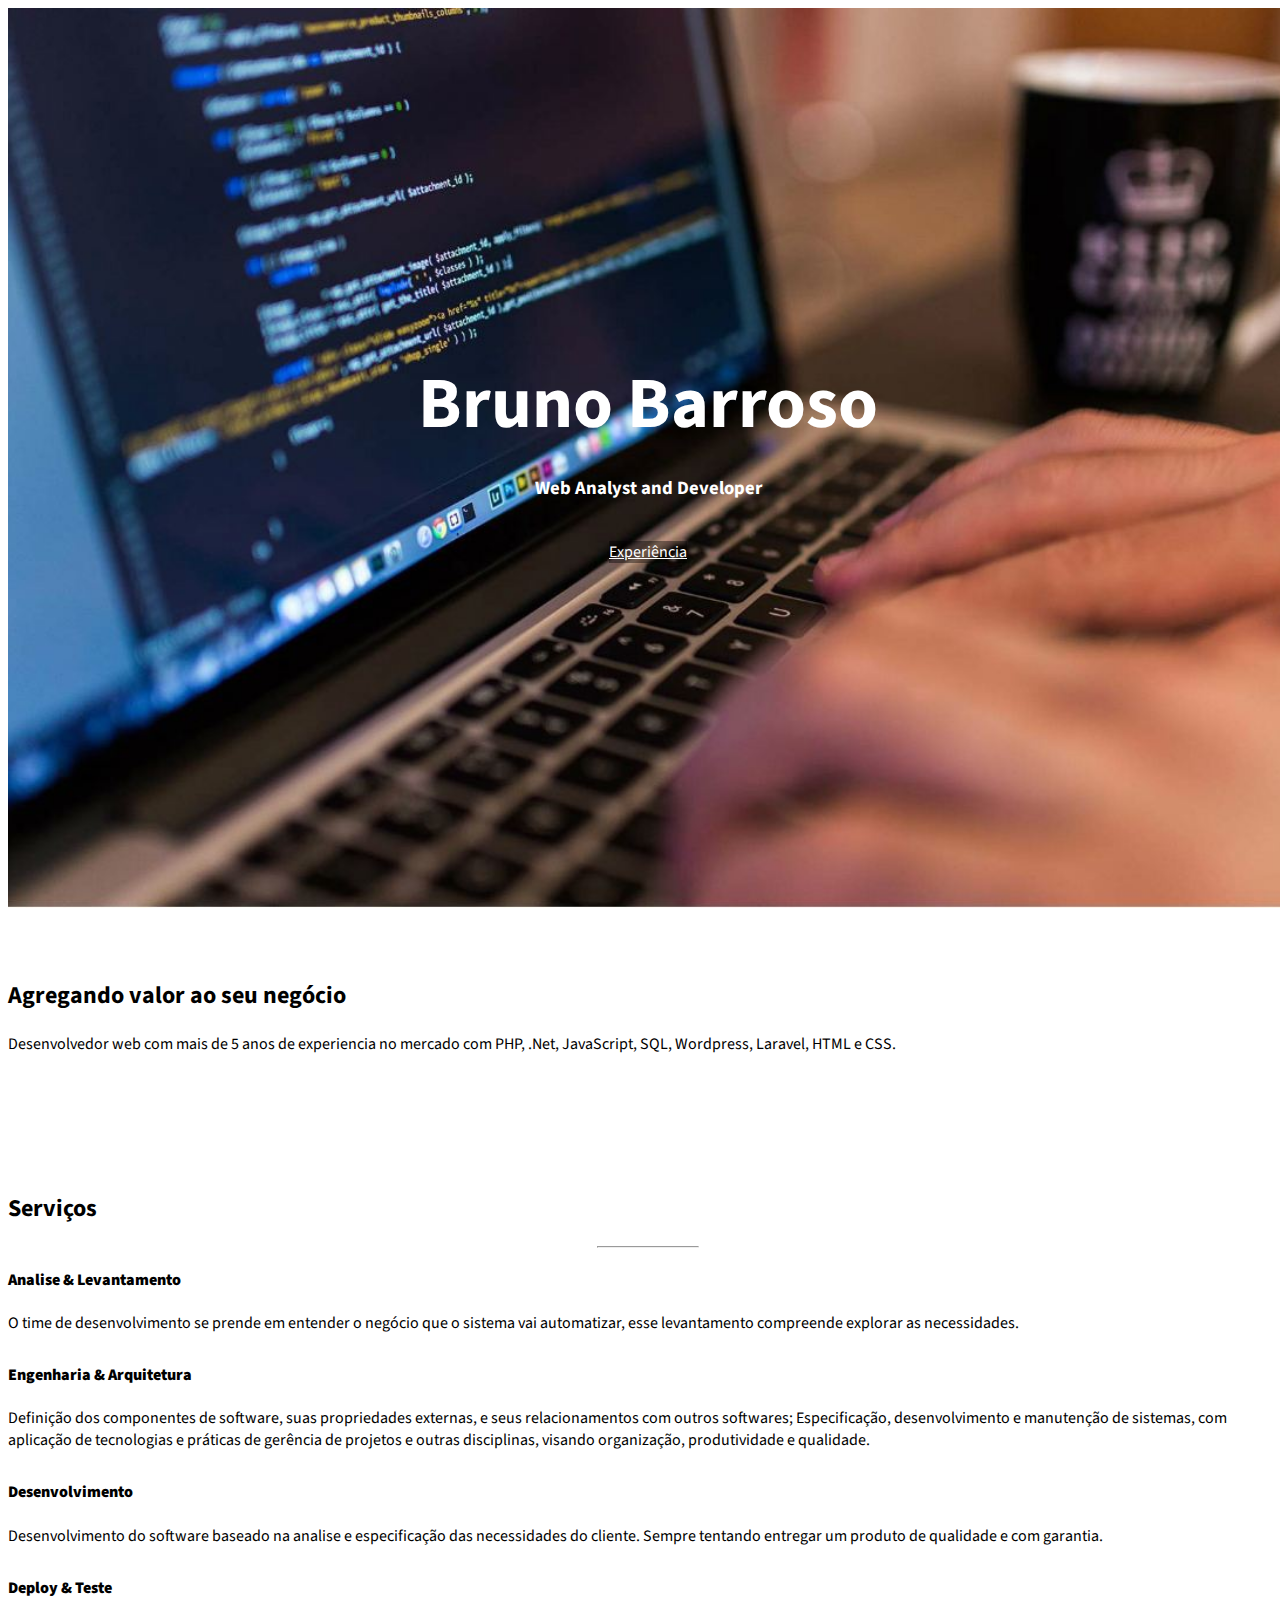
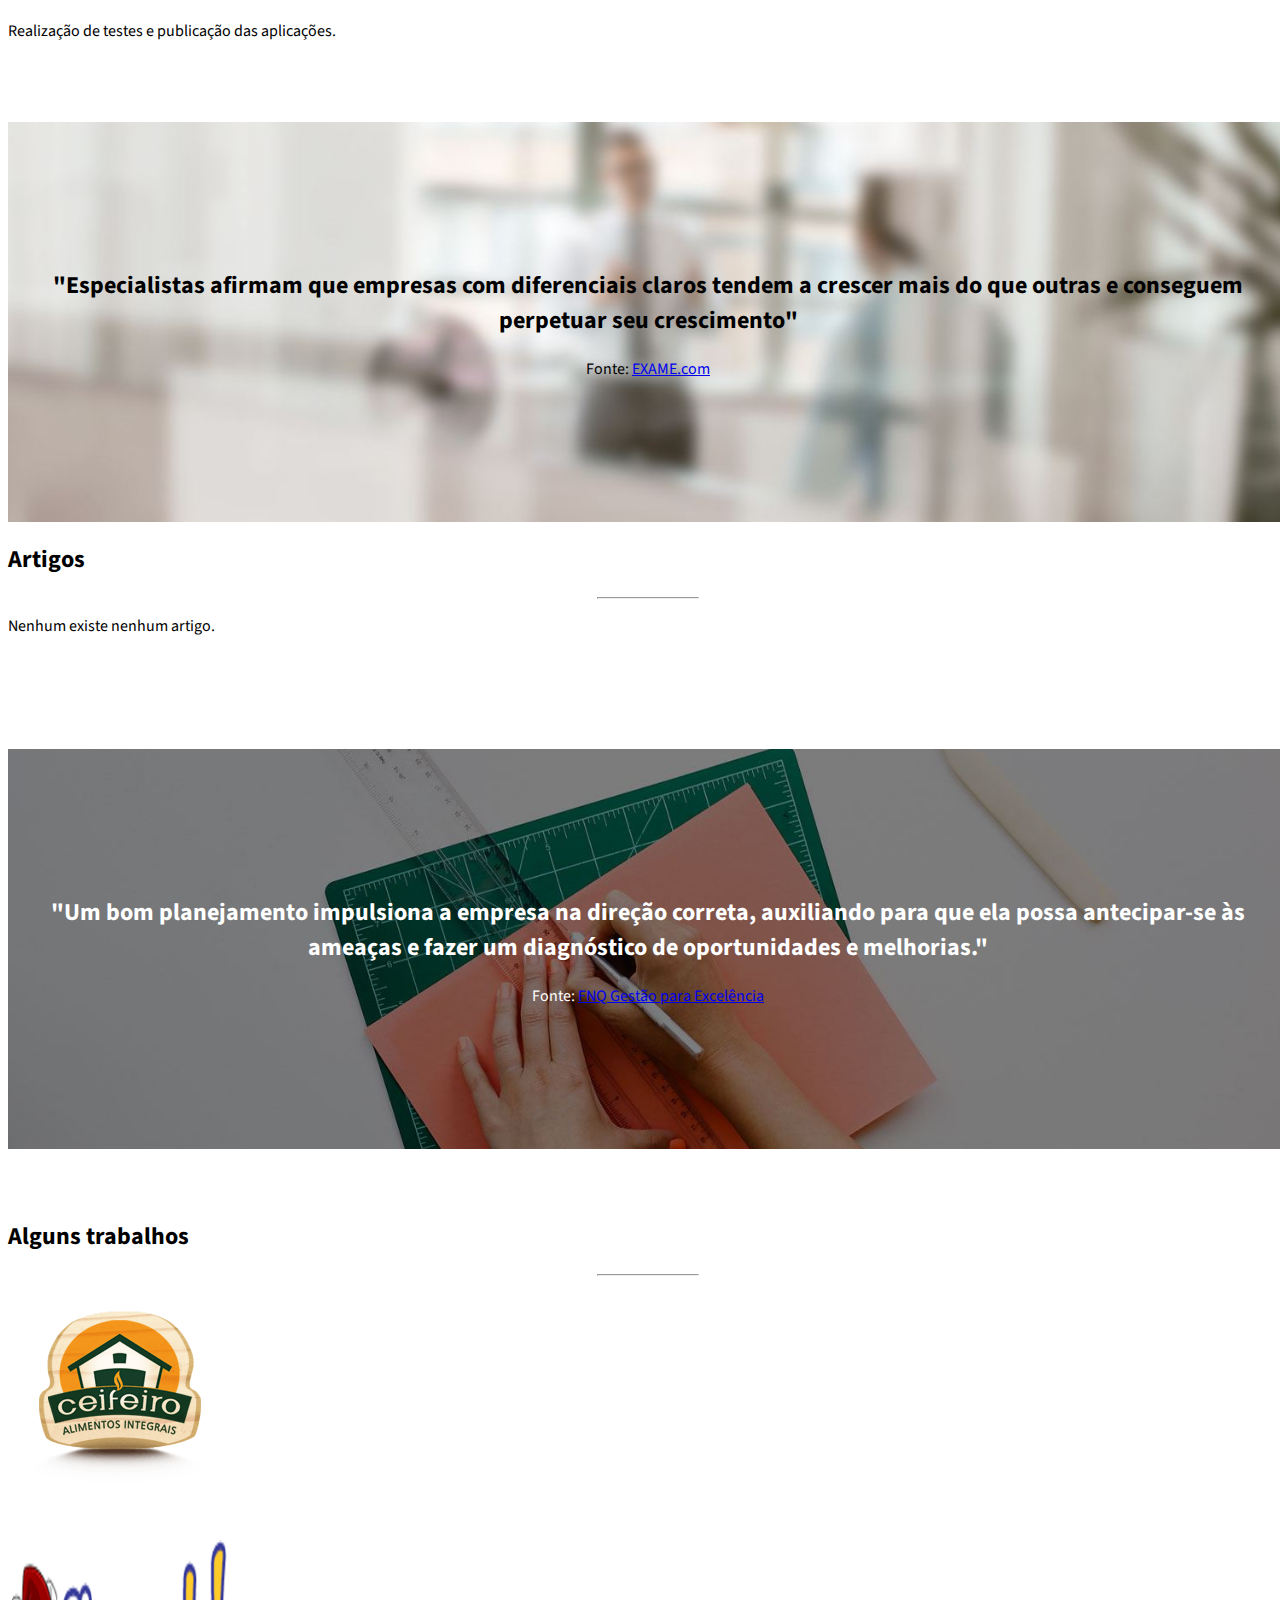
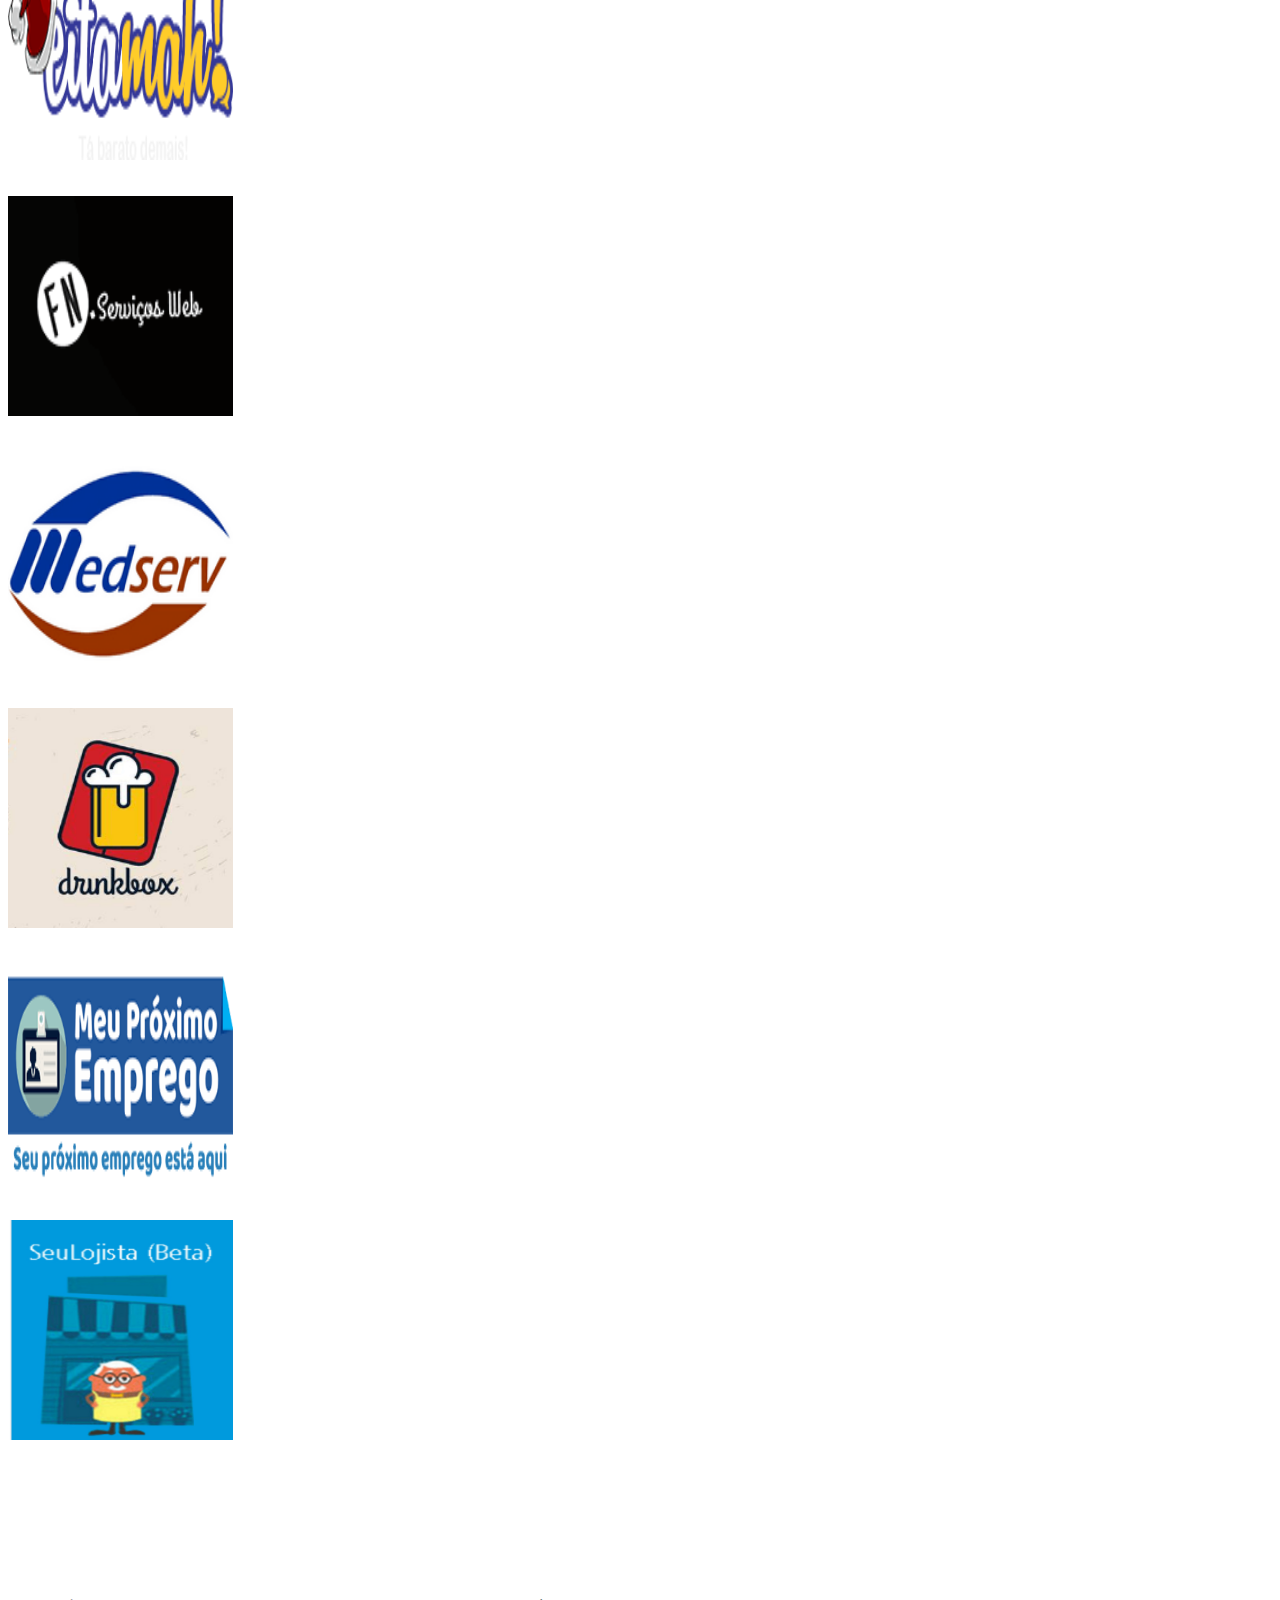
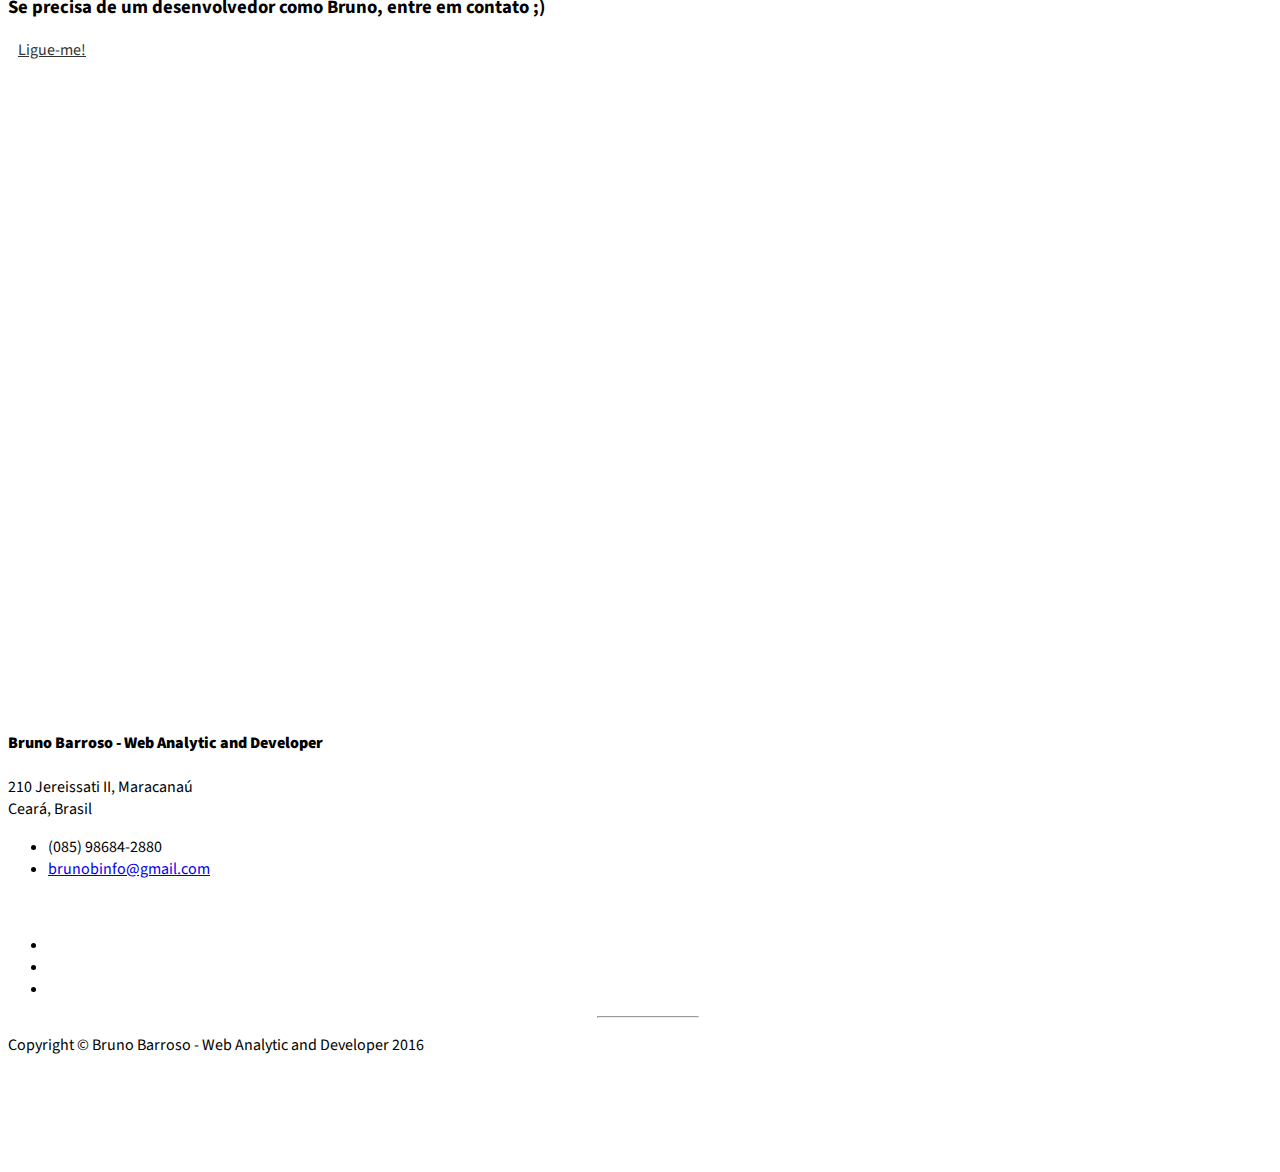
==== commit 69a9cf3b: "Comprimindo o HTML" ====
--- a/index.html
+++ b/index.html
@@ -1 +1 @@
-<!DOCTYPE html><html lang="pt-br"><head> <meta charset="utf-8"> <meta http-equiv="X-UA-Compatible" content="IE=edge"> <meta name="viewport" content="width=device-width, initial-scale=1"> <meta name="description" content="Desenvolvedor web com mais de 5 anos de experiencia no mercado com PHP, .Net, JavaScript, SQL, Wordpress, Laravel, CodeIgniter, Git, Ruby, Scrum, HTML e CSS"> <meta name="author" content="Bruno Barroso"> <meta name="robots" content="index"><meta name="robots" content="allow-index"><meta name="title" content="Bruno Barroso - Desenvolvedor Fortaleza CE"><meta name="DC.title" content="Bruno Barroso - Desenvolvedor Fortaleza CE"><meta name="keywords" content="desenvolvedor, programador, develop, desarrollo, web, php, laravel, wordpress, codeigniter, git, jira, ruby, javascript, angularjs, fortaleza, ce, brasil, programadores fortaleza, development"><meta name="DC.subject" content=""><link rel="canonical" href="http://brunorbarroso.github.io/" /> <title>Bruno Barroso - Web Developer / Desenvolvedor de Sistemas</title> <link href="css/app.min.css" rel="stylesheet"> <link href="https://fonts.googleapis.com/css?family=Source+Sans+Pro:300,400,700,300italic,400italic,700italic" rel="stylesheet" type="text/css"> <!-- HTML5 Shim and Respond.js IE8 support of HTML5 elements and media queries --> <!-- WARNING: Respond.js doesn't work if you view the page via file:// --> <!--[if lt IE 9]> <script src="https://oss.maxcdn.com/libs/html5shiv/3.7.0/html5shiv.js"></script> <script src="https://oss.maxcdn.com/libs/respond.js/1.4.2/respond.min.js"></script> <![endif]--> <script> (function(i,s,o,g,r,a,m){i['GoogleAnalyticsObject']=r;i[r]=i[r]||function(){ (i[r].q=i[r].q||[]).push(arguments)},i[r].l=1*new Date();a=s.createElement(o), m=s.getElementsByTagName(o)[0];a.async=1;a.src=g;m.parentNode.insertBefore(a,m) })(window,document,'script','https://www.google-analytics.com/analytics.js','ga'); ga('create', 'UA-89704179-1', 'auto'); ga('send', 'pageview'); </script></head><body> <!-- Navigation --> <a id="menu-toggle" href="#" class="btn btn-dark btn-lg toggle"><i class="fa fa-bars"></i></a> <nav id="sidebar-wrapper"> <ul class="sidebar-nav"> <a id="menu-close" href="#" class="btn btn-light btn-lg pull-right toggle"><i class="fa fa-times"></i></a> <li class="sidebar-brand"> <a href="#top" onclick=$("#menu-close").click();>Bruno Barroso - DEV</a> </li> <li> <a href="#top" onclick=$("#menu-close").click();>Home</a> </li> <li> <a href="#about" onclick=$("#menu-close").click();>Sobre</a> </li> <li> <a href="#services" onclick=$("#menu-close").click();>Serviços</a> </li> <li> <a href="#portfolio" onclick=$("#menu-close").click();>Portfolio</a> </li> <li> <a href="#blog" onclick=$("#menu-close").click();>Blog</a> </li> <li> <a href="#contact" onclick=$("#menu-close").click();>Contato</a> </li> </ul> </nav> <!-- Header --> <header id="top" class="header"> <div class="text-vertical-center title-header"> <h1>Bruno Barroso</h1> <h3>​Web ​Analyst and ​Developer​</h3> <br> <a href="#about" class="btn btn-dark btn-lg">Experiência</a> </div> </header> <!-- About --> <section id="about" class="about"> <div class="container"> <div class="row"> <div class="col-lg-12 text-center"> <h2>Agregando valor ao seu negócio</h2> <p class="lead">Desenvolvedor web com mais de 5 anos de experiencia no mercado com PHP, .Net, JavaScript, SQL, Wordpress, Laravel, HTML e CSS.</p> </div> </div> <!-- /.row --> </div> <!-- /.container --> </section> <!-- Services --> <!-- The circle icons use Font Awesome's stacked icon classes. For more information, visit http://fontawesome.io/examples/ --> <section id="services" class="services bg-primary"> <div class="container"> <div class="row text-center"> <div class="col-lg-10 col-lg-offset-1"> <h2>Serviços</h2> <hr class="small"> <div class="row"> <div class="col-md-3 col-sm-6"> <div class="service-item"> <span class="fa-stack fa-4x"> <i class="fa fa-circle fa-stack-2x"></i> <i class="fa fa-pencil fa-stack-1x text-primary"></i> </span> <h4> <strong>Analise & Levantamento</strong> </h4> <p>O time de desenvolvimento se prende em entender o negócio que o sistema vai automatizar, esse levantamento compreende explorar as necessidades.</p> <!--<a href="#" class="btn btn-light">Learn More</a>--> </div> </div> <div class="col-md-3 col-sm-6"> <div class="service-item"> <span class="fa-stack fa-4x"> <i class="fa fa-circle fa-stack-2x"></i> <i class="fa fa-cogs fa-stack-1x text-primary"></i> </span> <h4> <strong>Engenharia & Arquitetura</strong> </h4> <p>Definição dos componentes de software, suas propriedades externas, e seus relacionamentos com outros softwares; Especificação, desenvolvimento e manutenção de sistemas, com aplicação de tecnologias e práticas de gerência de projetos e outras disciplinas, visando organização, produtividade e qualidade.</p> <!--<a href="#" class="btn btn-light">Learn More</a>--> </div> </div> <div class="col-md-3 col-sm-6"> <div class="service-item"> <span class="fa-stack fa-4x"> <i class="fa fa-circle fa-stack-2x"></i> <i class="fa fa-coffee fa-stack-1x text-primary"></i> </span> <h4> <strong>Desenvolvimento</strong> </h4> <p>Desenvolvimento do software baseado na analise e especificação das necessidades do cliente. Sempre tentando entregar um produto de qualidade e com garantia.</p> <!--<a href="#" class="btn btn-light">Learn More</a>--> </div> </div> <div class="col-md-3 col-sm-6"> <div class="service-item"> <span class="fa-stack fa-4x"> <i class="fa fa-circle fa-stack-2x"></i> <i class="fa fa-cloud fa-stack-1x text-primary"></i> </span> <h4> <strong>Deploy & Teste</strong> </h4> <p>Realização de testes e publicação das aplicações.</p> <!--<a href="#" class="btn btn-light"></a>--> </div> </div> </div> <!-- /.row (nested) --> </div> <!-- /.col-lg-10 --> </div> <!-- /.row --> </div> <!-- /.container --> </section> <!-- Callout --> <aside class="callout_blog"> <div class="text-vertical-center"> <h2 style="color: #000">"Especialistas afirmam que empresas com diferenciais claros tendem a crescer mais do que outras e conseguem perpetuar seu crescimento"</h2> <p style="color: #000">Fonte: <a href="https://goo.gl/Ns3ogW" target="_blank">EXAME.com</a></p> </div> </aside> <!-- Blog --> <section id="blog" class="blog"> <div class="container"> <div class="row"> <div class="col-lg-10 col-lg-offset-1 text-center"> <h2>Artigos</h2> <hr class="small"> <div class="row"> <div class="col-md-6"> <div class="portfolio-item"> <!--<a href="/artigos/" target="_blank"> <img class="img-portfolio img-responsive" src="img/clients/finalizei-contabilidade.png" width="225" height="220"> </a>--> <p>Nenhum existe nenhum artigo.</p> <br><br><br> </div> </div> </div> </div> <!-- /.col-lg-10 --> </div> <!-- /.row --> </div> <!-- /.container --> </section> <!-- Callout --> <aside class="callout"> <div class="text-vertical-center"> <h2>"Um bom planejamento impulsiona a empresa na direção correta, auxiliando para que ela possa antecipar-se às ameaças e fazer um diagnóstico de oportunidades e melhorias."</h2> <p>Fonte: <a href="https://goo.gl/TH16UN" target="_blank">FNQ Gestão para Excelência</a></p> </div> </aside> <!-- Portfolio --> <section id="portfolio" class="portfolio"> <div class="container"> <div class="row"> <div class="col-lg-10 col-lg-offset-1 text-center"> <h2>Alguns trabalhos</h2> <hr class="small"> <div class="row"> <div class="col-md-6"> <div class="portfolio-item"> <a href="http://ceifeiroalimentos.com.br" target="_blank"> <img class="img-portfolio img-responsive" src="img/clients/ceifeiro-alimentos-integrais.png" width="225" height="220"> </a> </div> </div> <div class="col-md-6"> <div class="portfolio-item"> <a href="http://eitamah.com.br" target="_blank"> <img class="img-portfolio img-responsive" src="img/clients/eitamah.png" width="225" height="220"> </a> </div> </div> <div class="col-md-6"> <div class="portfolio-item"> <a href="http://finalizei.com.br" target="_blank"> <img class="img-portfolio img-responsive" src="img/clients/finalizei-contabilidade.png" width="225" height="220"> </a> </div> </div> <div class="col-md-6"> <div class="portfolio-item"> <a href="http://medserv.com.br" target="_blank"> <img class="img-portfolio img-responsive" src="img/clients/medserv.png" width="225" height="220"> </a> </div> </div> <div class="col-md-6"> <div class="portfolio-item"> <a href="http://drinkbox.com.br" target="_blank"> <img class="img-portfolio img-responsive" src="img/clients/drinkbox-delivery.png" width="225" height="220"> </a> </div> </div> <div class="col-md-6"> <div class="portfolio-item"> <a href="http://css-selecao.com.br" target="_blank"> <img class="img-portfolio img-responsive" src="img/clients/meu-proximo-emprego.png" width="225" height="220"> </a> </div> </div> <div class="col-md-6"> <div class="portfolio-item"> <a href="http://seulojista.com.br" target="_blank"> <img class="img-portfolio img-responsive" src="img/clients/seu-lojista.png" width="225" height="220"> </a> </div> </div> </div> </div> <!-- /.col-lg-10 --> </div> <!-- /.row --> </div> <!-- /.container --> </section> <!-- Call to Action --> <aside class="call-to-action bg-primary"> <div class="container"> <div class="row"> <div class="col-lg-12 text-center"> <h3>Se precisa de um desenvolvedor como Bruno, entre em contato ;)</h3> <a href="tel:85986842880" class="btn btn-lg btn-light">Ligue-me!</a> </div> </div> </div> </aside> <!-- Map --> <section id="contact" class="map"> <iframe width="100%" height="100%" frameborder="0" scrolling="no" marginheight="0" marginwidth="0" src="https://www.google.com/maps/embed?pb=!1m18!1m12!1m3!1d3980.6402339901497!2d-38.62042838582403!3d-3.887052697172647!2m3!1f0!2f0!3f0!3m2!1i1024!2i768!4f13.1!3m3!1m2!1s0x7c7537bebe2e2f9%3A0x7582c53a5baa370d!2sJereissati+II%2C+Maracana%C3%BA+-+CE%2C+61901-260!5e0!3m2!1spt-BR!2sbr!4v1483029388313"></iframe> <br /> <small> <a href="https://www.google.com/maps/embed?pb=!1m18!1m12!1m3!1d3980.6402339901497!2d-38.62042838582403!3d-3.887052697172647!2m3!1f0!2f0!3f0!3m2!1i1024!2i768!4f13.1!3m3!1m2!1s0x7c7537bebe2e2f9%3A0x7582c53a5baa370d!2sJereissati+II%2C+Maracana%C3%BA+-+CE%2C+61901-260!5e0!3m2!1spt-BR!2sbr!4v1483029388313"></a> </small> </iframe> </section> <!-- Footer --> <footer> <div class="container"> <div class="row"> <div class="col-lg-10 col-lg-offset-1 text-center"> <h4><strong>Bruno Barroso - Web Analytic and Developer</strong> </h4> <p>210 Jereissati II, Maracanaú <br>Ceará, Brasil</p> <ul class="list-unstyled"> <li><i class="fa fa-phone fa-fw"></i> (085) 98684-2880</li> <li><i class="fa fa-envelope-o fa-fw"></i> <a href="mailto:brunobinfo@gmail.com">brunobinfo@gmail.com</a> </li> </ul> <br> <ul class="list-inline"> <li> <a href="https://facebook.com/brunobarrosor" target="_blank"><i class="fa fa-facebook fa-fw fa-3x"></i></a> </li> <li> <a href="https://twitter.com/bruunobarroso" target="_blank"><i class="fa fa-twitter fa-fw fa-3x"></i></a> </li> <li> <a href="https://github.com/brunorbarroso/" target="_blank"><i class="fa fa-github fa-fw fa-3x"></i></a> </li> </ul> <hr class="small"> <p class="text-muted">Copyright &copy; Bruno Barroso - Web Analytic and Developer 2016</p> </div> </div> </div> <a id="to-top" href="#top" class="btn btn-dark btn-lg"><i class="fa fa-chevron-up fa-fw fa-1x"></i></a> </footer> <!-- jQuery --> <script src="js/jquery.js"></script> <!-- Bootstrap Core JavaScript --> <script src="js/bootstrap.min.js"></script> <!-- Custom Theme JavaScript --> <script> // Closes the sidebar menu $("#menu-close").click(function(e) { e.preventDefault(); $("#sidebar-wrapper").toggleClass("active"); }); // Opens the sidebar menu $("#menu-toggle").click(function(e) { e.preventDefault(); $("#sidebar-wrapper").toggleClass("active"); }); // Scrolls to the selected menu item on the page $(function() { $('a[href*=#]:not([href=#],[data-toggle],[data-target],[data-slide])').click(function() { if (location.pathname.replace(/^\//, '') == this.pathname.replace(/^\//, '') || location.hostname == this.hostname) { var target = $(this.hash); target = target.length ? target : $('[name=' + this.hash.slice(1) + ']'); if (target.length) { $('html,body').animate({ scrollTop: target.offset().top }, 1000); return false; } } }); }); //#to-top button appears after scrolling var fixed = false; $(document).scroll(function() { if ($(this).scrollTop() > 250) { if (!fixed) { fixed = true; // $('#to-top').css({position:'fixed', display:'block'}); $('#to-top').show("slow", function() { $('#to-top').css({ position: 'fixed', display: 'block' }); }); } } else { if (fixed) { fixed = false; $('#to-top').hide("slow", function() { $('#to-top').css({ display: 'none' }); }); } } }); // Disable Google Maps scrolling // See http://stackoverflow.com/a/25904582/1607849 // Disable scroll zooming and bind back the click event var onMapMouseleaveHandler = function(event) { var that = $(this); that.on('click', onMapClickHandler); that.off('mouseleave', onMapMouseleaveHandler); that.find('iframe').css("pointer-events", "none"); } var onMapClickHandler = function(event) { var that = $(this); // Disable the click handler until the user leaves the map area that.off('click', onMapClickHandler); // Enable scrolling zoom that.find('iframe').css("pointer-events", "auto"); // Handle the mouse leave event that.on('mouseleave', onMapMouseleaveHandler); } // Enable map zooming with mouse scroll when the user clicks the map $('.map').on('click', onMapClickHandler); </script></body></html>+<!DOCTYPE html><html lang="pt-br"><head> <meta charset="utf-8"> <meta http-equiv="X-UA-Compatible" content="IE=edge"> <meta name="viewport" content="width=device-width, initial-scale=1"> <meta name="description" content="Desenvolvedor web com mais de 5 anos de experiencia no mercado com PHP, .Net, JavaScript, SQL, Wordpress, Laravel, CodeIgniter, Git, Ruby, Scrum, HTML e CSS"> <meta name="author" content="Bruno Barroso"> <meta name="robots" content="index"><meta name="robots" content="allow-index"><meta name="title" content="Bruno Barroso - Desenvolvedor Fortaleza CE"><meta name="DC.title" content="Bruno Barroso - Desenvolvedor Fortaleza CE"><meta name="keywords" content="desenvolvedor, programador, develop, desarrollo, web, php, laravel, wordpress, codeigniter, git, jira, ruby, javascript, angularjs, fortaleza, ce, brasil, programadores fortaleza, development"><meta name="DC.subject" content=""><link rel="canonical" href="http://brunorbarroso.github.io/" /> <title>Bruno Barroso - Web Developer / Desenvolvedor de Sistemas</title> <!-- Bootstrap Core CSS --> <link href="css/bootstrap.min.css" rel="stylesheet"> <!-- Custom CSS --> <link href="css/stylish-portfolio.css" rel="stylesheet"> <!-- Custom Fonts --> <link href="font-awesome/css/font-awesome.min.css" rel="stylesheet" type="text/css"> <link href="https://fonts.googleapis.com/css?family=Source+Sans+Pro:300,400,700,300italic,400italic,700italic" rel="stylesheet" type="text/css"> <!-- HTML5 Shim and Respond.js IE8 support of HTML5 elements and media queries --> <!-- WARNING: Respond.js doesn't work if you view the page via file:// --> <!--[if lt IE 9]> <script src="https://oss.maxcdn.com/libs/html5shiv/3.7.0/html5shiv.js"></script> <script src="https://oss.maxcdn.com/libs/respond.js/1.4.2/respond.min.js"></script> <![endif]--> <script> (function(i,s,o,g,r,a,m){i['GoogleAnalyticsObject']=r;i[r]=i[r]||function(){ (i[r].q=i[r].q||[]).push(arguments)},i[r].l=1*new Date();a=s.createElement(o), m=s.getElementsByTagName(o)[0];a.async=1;a.src=g;m.parentNode.insertBefore(a,m) })(window,document,'script','https://www.google-analytics.com/analytics.js','ga'); ga('create', 'UA-89704179-1', 'auto'); ga('send', 'pageview'); </script></head><body> <!-- Navigation --> <a id="menu-toggle" href="#" class="btn btn-dark btn-lg toggle"><i class="fa fa-bars"></i></a> <nav id="sidebar-wrapper"> <ul class="sidebar-nav"> <a id="menu-close" href="#" class="btn btn-light btn-lg pull-right toggle"><i class="fa fa-times"></i></a> <li class="sidebar-brand"> <a href="#top" onclick=$("#menu-close").click();>Bruno Barroso - DEV</a> </li> <li> <a href="#top" onclick=$("#menu-close").click();>Home</a> </li> <li> <a href="#about" onclick=$("#menu-close").click();>Sobre</a> </li> <li> <a href="#services" onclick=$("#menu-close").click();>Serviços</a> </li> <li> <a href="#portfolio" onclick=$("#menu-close").click();>Portfolio</a> </li> <li> <a href="#blog" onclick=$("#menu-close").click();>Blog</a> </li> <li> <a href="#contact" onclick=$("#menu-close").click();>Contato</a> </li> </ul> </nav> <!-- Header --> <header id="top" class="header"> <div class="text-vertical-center title-header"> <h1>Bruno Barroso</h1> <h3>​Web ​Analyst and ​Developer​</h3> <br> <a href="#about" class="btn btn-dark btn-lg">Experiência</a> </div> </header> <!-- About --> <section id="about" class="about"> <div class="container"> <div class="row"> <div class="col-lg-12 text-center"> <h2>Agregando valor ao seu negócio</h2> <p class="lead">Desenvolvedor web com mais de 5 anos de experiencia no mercado com PHP, .Net, JavaScript, SQL, Wordpress, Laravel, HTML e CSS.</p> </div> </div> <!-- /.row --> </div> <!-- /.container --> </section> <!-- Services --> <!-- The circle icons use Font Awesome's stacked icon classes. For more information, visit http://fontawesome.io/examples/ --> <section id="services" class="services bg-primary"> <div class="container"> <div class="row text-center"> <div class="col-lg-10 col-lg-offset-1"> <h2>Serviços</h2> <hr class="small"> <div class="row"> <div class="col-md-3 col-sm-6"> <div class="service-item"> <span class="fa-stack fa-4x"> <i class="fa fa-circle fa-stack-2x"></i> <i class="fa fa-pencil fa-stack-1x text-primary"></i> </span> <h4> <strong>Analise & Levantamento</strong> </h4> <p>O time de desenvolvimento se prende em entender o negócio que o sistema vai automatizar, esse levantamento compreende explorar as necessidades.</p> <!--<a href="#" class="btn btn-light">Learn More</a>--> </div> </div> <div class="col-md-3 col-sm-6"> <div class="service-item"> <span class="fa-stack fa-4x"> <i class="fa fa-circle fa-stack-2x"></i> <i class="fa fa-cogs fa-stack-1x text-primary"></i> </span> <h4> <strong>Engenharia & Arquitetura</strong> </h4> <p>Definição dos componentes de software, suas propriedades externas, e seus relacionamentos com outros softwares; Especificação, desenvolvimento e manutenção de sistemas, com aplicação de tecnologias e práticas de gerência de projetos e outras disciplinas, visando organização, produtividade e qualidade.</p> <!--<a href="#" class="btn btn-light">Learn More</a>--> </div> </div> <div class="col-md-3 col-sm-6"> <div class="service-item"> <span class="fa-stack fa-4x"> <i class="fa fa-circle fa-stack-2x"></i> <i class="fa fa-coffee fa-stack-1x text-primary"></i> </span> <h4> <strong>Desenvolvimento</strong> </h4> <p>Desenvolvimento do software baseado na analise e especificação das necessidades do cliente. Sempre tentando entregar um produto de qualidade e com garantia.</p> <!--<a href="#" class="btn btn-light">Learn More</a>--> </div> </div> <div class="col-md-3 col-sm-6"> <div class="service-item"> <span class="fa-stack fa-4x"> <i class="fa fa-circle fa-stack-2x"></i> <i class="fa fa-cloud fa-stack-1x text-primary"></i> </span> <h4> <strong>Deploy & Teste</strong> </h4> <p>Realização de testes e publicação das aplicações.</p> <!--<a href="#" class="btn btn-light"></a>--> </div> </div> </div> <!-- /.row (nested) --> </div> <!-- /.col-lg-10 --> </div> <!-- /.row --> </div> <!-- /.container --> </section> <!-- Callout --> <aside class="callout_blog"> <div class="text-vertical-center"> <h2 style="color: #000">"Especialistas afirmam que empresas com diferenciais claros tendem a crescer mais do que outras e conseguem perpetuar seu crescimento"</h2> <p style="color: #000">Fonte: <a href="https://goo.gl/Ns3ogW" target="_blank">EXAME.com</a></p> </div> </aside> <!-- Blog --> <section id="blog" class="blog"> <div class="container"> <div class="row"> <div class="col-lg-10 col-lg-offset-1 text-center"> <h2>Artigos</h2> <hr class="small"> <div class="row"> <div class="col-md-6"> <div class="portfolio-item"> <!--<a href="/artigos/" target="_blank"> <img class="img-portfolio img-responsive" src="img/clients/finalizei-contabilidade.png" width="225" height="220"> </a>--> <p>Nenhum existe nenhum artigo.</p> <br><br><br> </div> </div> </div> </div> <!-- /.col-lg-10 --> </div> <!-- /.row --> </div> <!-- /.container --> </section> <!-- Callout --> <aside class="callout"> <div class="text-vertical-center"> <h2>"Um bom planejamento impulsiona a empresa na direção correta, auxiliando para que ela possa antecipar-se às ameaças e fazer um diagnóstico de oportunidades e melhorias."</h2> <p>Fonte: <a href="https://goo.gl/TH16UN" target="_blank">FNQ Gestão para Excelência</a></p> </div> </aside> <!-- Portfolio --> <section id="portfolio" class="portfolio"> <div class="container"> <div class="row"> <div class="col-lg-10 col-lg-offset-1 text-center"> <h2>Alguns trabalhos</h2> <hr class="small"> <div class="row"> <div class="col-md-6"> <div class="portfolio-item"> <a href="http://ceifeiroalimentos.com.br" target="_blank"> <img class="img-portfolio img-responsive" src="img/clients/ceifeiro-alimentos-integrais.png" width="225" height="220"> </a> </div> </div> <div class="col-md-6"> <div class="portfolio-item"> <a href="http://eitamah.com.br" target="_blank"> <img class="img-portfolio img-responsive" src="img/clients/eitamah.png" width="225" height="220"> </a> </div> </div> <div class="col-md-6"> <div class="portfolio-item"> <a href="http://finalizei.com.br" target="_blank"> <img class="img-portfolio img-responsive" src="img/clients/finalizei-contabilidade.png" width="225" height="220"> </a> </div> </div> <div class="col-md-6"> <div class="portfolio-item"> <a href="http://medserv.com.br" target="_blank"> <img class="img-portfolio img-responsive" src="img/clients/medserv.png" width="225" height="220"> </a> </div> </div> <div class="col-md-6"> <div class="portfolio-item"> <a href="http://drinkbox.com.br" target="_blank"> <img class="img-portfolio img-responsive" src="img/clients/drinkbox-delivery.png" width="225" height="220"> </a> </div> </div> <div class="col-md-6"> <div class="portfolio-item"> <a href="http://css-selecao.com.br" target="_blank"> <img class="img-portfolio img-responsive" src="img/clients/meu-proximo-emprego.png" width="225" height="220"> </a> </div> </div> <div class="col-md-6"> <div class="portfolio-item"> <a href="http://seulojista.com.br" target="_blank"> <img class="img-portfolio img-responsive" src="img/clients/seu-lojista.png" width="225" height="220"> </a> </div> </div> </div> </div> <!-- /.col-lg-10 --> </div> <!-- /.row --> </div> <!-- /.container --> </section> <!-- Call to Action --> <aside class="call-to-action bg-primary"> <div class="container"> <div class="row"> <div class="col-lg-12 text-center"> <h3>Se precisa de um desenvolvedor como Bruno, entre em contato ;)</h3> <a href="tel:85986842880" class="btn btn-lg btn-light">Ligue-me!</a> </div> </div> </div> </aside> <!-- Map --> <section id="contact" class="map"> <iframe width="100%" height="100%" frameborder="0" scrolling="no" marginheight="0" marginwidth="0" src="https://www.google.com/maps/embed?pb=!1m18!1m12!1m3!1d3980.6402339901497!2d-38.62042838582403!3d-3.887052697172647!2m3!1f0!2f0!3f0!3m2!1i1024!2i768!4f13.1!3m3!1m2!1s0x7c7537bebe2e2f9%3A0x7582c53a5baa370d!2sJereissati+II%2C+Maracana%C3%BA+-+CE%2C+61901-260!5e0!3m2!1spt-BR!2sbr!4v1483029388313"></iframe> <br /> <small> <a href="https://www.google.com/maps/embed?pb=!1m18!1m12!1m3!1d3980.6402339901497!2d-38.62042838582403!3d-3.887052697172647!2m3!1f0!2f0!3f0!3m2!1i1024!2i768!4f13.1!3m3!1m2!1s0x7c7537bebe2e2f9%3A0x7582c53a5baa370d!2sJereissati+II%2C+Maracana%C3%BA+-+CE%2C+61901-260!5e0!3m2!1spt-BR!2sbr!4v1483029388313"></a> </small> </iframe> </section> <!-- Footer --> <footer> <div class="container"> <div class="row"> <div class="col-lg-10 col-lg-offset-1 text-center"> <h4><strong>Bruno Barroso - Web Analytic and Developer</strong> </h4> <p>210 Jereissati II, Maracanaú <br>Ceará, Brasil</p> <ul class="list-unstyled"> <li><i class="fa fa-phone fa-fw"></i> (085) 98684-2880</li> <li><i class="fa fa-envelope-o fa-fw"></i> <a href="mailto:brunobinfo@gmail.com">brunobinfo@gmail.com</a> </li> </ul> <br> <ul class="list-inline"> <li> <a href="https://facebook.com/brunobarrosor" target="_blank"><i class="fa fa-facebook fa-fw fa-3x"></i></a> </li> <li> <a href="https://twitter.com/bruunobarroso" target="_blank"><i class="fa fa-twitter fa-fw fa-3x"></i></a> </li> <li> <a href="https://github.com/brunorbarroso/" target="_blank"><i class="fa fa-github fa-fw fa-3x"></i></a> </li> </ul> <hr class="small"> <p class="text-muted">Copyright &copy; Bruno Barroso - Web Analytic and Developer 2016</p> </div> </div> </div> <a id="to-top" href="#top" class="btn btn-dark btn-lg"><i class="fa fa-chevron-up fa-fw fa-1x"></i></a> </footer> <!-- jQuery --> <script src="js/jquery.js"></script> <!-- Bootstrap Core JavaScript --> <script src="js/bootstrap.min.js"></script> <!-- Custom Theme JavaScript --> <script> // Closes the sidebar menu $("#menu-close").click(function(e) { e.preventDefault(); $("#sidebar-wrapper").toggleClass("active"); }); // Opens the sidebar menu $("#menu-toggle").click(function(e) { e.preventDefault(); $("#sidebar-wrapper").toggleClass("active"); }); // Scrolls to the selected menu item on the page $(function() { $('a[href*=#]:not([href=#],[data-toggle],[data-target],[data-slide])').click(function() { if (location.pathname.replace(/^\//, '') == this.pathname.replace(/^\//, '') || location.hostname == this.hostname) { var target = $(this.hash); target = target.length ? target : $('[name=' + this.hash.slice(1) + ']'); if (target.length) { $('html,body').animate({ scrollTop: target.offset().top }, 1000); return false; } } }); }); //#to-top button appears after scrolling var fixed = false; $(document).scroll(function() { if ($(this).scrollTop() > 250) { if (!fixed) { fixed = true; // $('#to-top').css({position:'fixed', display:'block'}); $('#to-top').show("slow", function() { $('#to-top').css({ position: 'fixed', display: 'block' }); }); } } else { if (fixed) { fixed = false; $('#to-top').hide("slow", function() { $('#to-top').css({ display: 'none' }); }); } } }); // Disable Google Maps scrolling // See http://stackoverflow.com/a/25904582/1607849 // Disable scroll zooming and bind back the click event var onMapMouseleaveHandler = function(event) { var that = $(this); that.on('click', onMapClickHandler); that.off('mouseleave', onMapMouseleaveHandler); that.find('iframe').css("pointer-events", "none"); } var onMapClickHandler = function(event) { var that = $(this); // Disable the click handler until the user leaves the map area that.off('click', onMapClickHandler); // Enable scrolling zoom that.find('iframe').css("pointer-events", "auto"); // Handle the mouse leave event that.on('mouseleave', onMapMouseleaveHandler); } // Enable map zooming with mouse scroll when the user clicks the map $('.map').on('click', onMapClickHandler); </script></body></html>--- a/css/stylish-portfolio.css
+++ b/css/stylish-portfolio.css
@@ -0,0 +1,267 @@
+/*!
+ * Start Bootstrap - Stylish Portfolio (http://startbootstrap.com/)
+ * Copyright 2013-2016 Start Bootstrap
+ * Licensed under MIT (https://github.com/BlackrockDigital/startbootstrap/blob/gh-pages/LICENSE)
+ */
+
+/* Global Styles */
+
+html,
+body {
+    width: 100%;
+    height: 100%;
+}
+
+body {
+    font-family: "Source Sans Pro","Helvetica Neue",Helvetica,Arial,sans-serif;
+}
+
+.text-vertical-center {
+    display: table-cell;
+    text-align: center;
+    vertical-align: middle;
+}
+
+.text-vertical-center h1 {
+    margin: 0;
+    padding: 0;
+    font-size: 4.5em;
+    font-weight: 700;
+}
+
+/* Custom Button Styles */
+
+.title-header {
+    color: #fff;
+}
+.btn-dark {
+    border-radius: 0;
+    color: #fff;
+    background-color: rgba(0,0,0,0.4);
+}
+
+.btn-dark:hover,
+.btn-dark:focus,
+.btn-dark:active {
+    color: #fff;
+    background-color: rgba(0,0,0,0.7);
+}
+
+.btn-light {
+    border-radius: 0;
+    color: #333;
+    background-color: rgb(255,255,255);
+}
+
+.btn-light:hover,
+.btn-light:focus,
+.btn-light:active {
+    color: #333;
+    background-color: rgba(255,255,255,0.8);
+}
+
+/* Custom Horizontal Rule */
+
+hr.small {
+    max-width: 100px;
+}
+
+/* Side Menu */
+
+#sidebar-wrapper {
+    z-index: 1000;
+    position: fixed;
+    right: 0;
+    width: 250px;
+    height: 100%;
+    transform: translateX(250px);
+    overflow-y: auto;
+    background: #222;
+    -webkit-transition: all 0.4s ease 0s;
+    -moz-transition: all 0.4s ease 0s;
+    -ms-transition: all 0.4s ease 0s;
+    -o-transition: all 0.4s ease 0s;
+    transition: all 0.4s ease 0s;
+}
+
+.sidebar-nav {
+    position: absolute;
+    top: 0;
+    width: 250px;
+    margin: 0;
+    padding: 0;
+    list-style: none;
+}
+
+.sidebar-nav li {
+    text-indent: 20px;
+    line-height: 40px;
+}
+
+.sidebar-nav li a {
+    display: block;
+    text-decoration: none;
+    color: #999;
+}
+
+.sidebar-nav li a:hover {
+    text-decoration: none;
+    color: #fff;
+    background: rgba(255,255,255,0.2);
+}
+
+.sidebar-nav li a:active,
+.sidebar-nav li a:focus {
+    text-decoration: none;
+}
+
+.sidebar-nav > .sidebar-brand {
+    height: 55px;
+    font-size: 18px;
+    line-height: 55px;
+}
+
+.sidebar-nav > .sidebar-brand a {
+    color: #999;
+}
+
+.sidebar-nav > .sidebar-brand a:hover {
+    color: #fff;
+    background: none;
+}
+
+#menu-toggle {
+    z-index: 1;
+    position: fixed;
+    top: 0;
+    right: 0;
+}
+
+#sidebar-wrapper.active {
+    right: 250px;
+    width: 250px;
+    -webkit-transition: all 0.4s ease 0s;
+    -moz-transition: all 0.4s ease 0s;
+    -ms-transition: all 0.4s ease 0s;
+    -o-transition: all 0.4s ease 0s;
+    transition: all 0.4s ease 0s;
+}
+
+.toggle {
+    margin: 5px 5px 0 0;
+}
+
+/* Header */
+
+.header {
+    display: table;
+    position: relative;
+    width: 100%;
+    height: 100%;
+    background: url(../img/bg.jpg) no-repeat center center scroll;
+    -webkit-background-size: cover;
+    -moz-background-size: cover;
+    background-size: cover;
+    -o-background-size: cover;
+}
+
+/* About */
+
+.about {
+    padding: 50px 0;
+}
+
+/* Services */
+
+.services {
+    padding: 50px 0;
+}
+
+.service-item {
+    margin-bottom: 30px;
+}
+
+/* Callout */
+
+.callout {
+    display: table;
+    width: 100%;
+    height: 400px;
+    color: #fff;
+    background: url(../img/callout.jpg) no-repeat center center scroll;
+    -webkit-background-size: cover;
+    -moz-background-size: cover;
+    background-size: cover;
+    -o-background-size: cover;
+}
+
+/* Callout Blog */
+
+.callout_blog {
+    display: table;
+    width: 100%;
+    height: 400px;
+    color: #fff;
+    background: url(../img/blog.jpg) no-repeat center center scroll;
+    -webkit-background-size: cover;
+    -moz-background-size: cover;
+    background-size: cover;
+    -o-background-size: cover;
+}
+
+/* Portfolio */
+
+.portfolio {
+    padding: 50px 0;
+}
+
+.portfolio-item {
+    margin-bottom: 30px;
+}
+
+.img-portfolio {
+    margin: 0 auto;
+}
+
+.img-portfolio:hover {
+    opacity: 0.8;
+}
+
+/* Call to Action */
+
+.call-to-action {
+    padding: 50px 0;
+}
+
+.call-to-action .btn {
+    margin: 10px;
+}
+
+/* Map */
+
+.map {
+    height: 500px;
+}
+
+@media(max-width:768px) {
+    .map {
+        height: 75%;
+    }
+}
+
+.map iframe {
+    pointer-events: none;
+}
+
+/* Footer */
+
+footer {
+    padding: 100px 0;
+}
+
+#to-top {
+  display: none;
+  position: fixed;
+  bottom: 5px;
+  right: 5px;
+}
